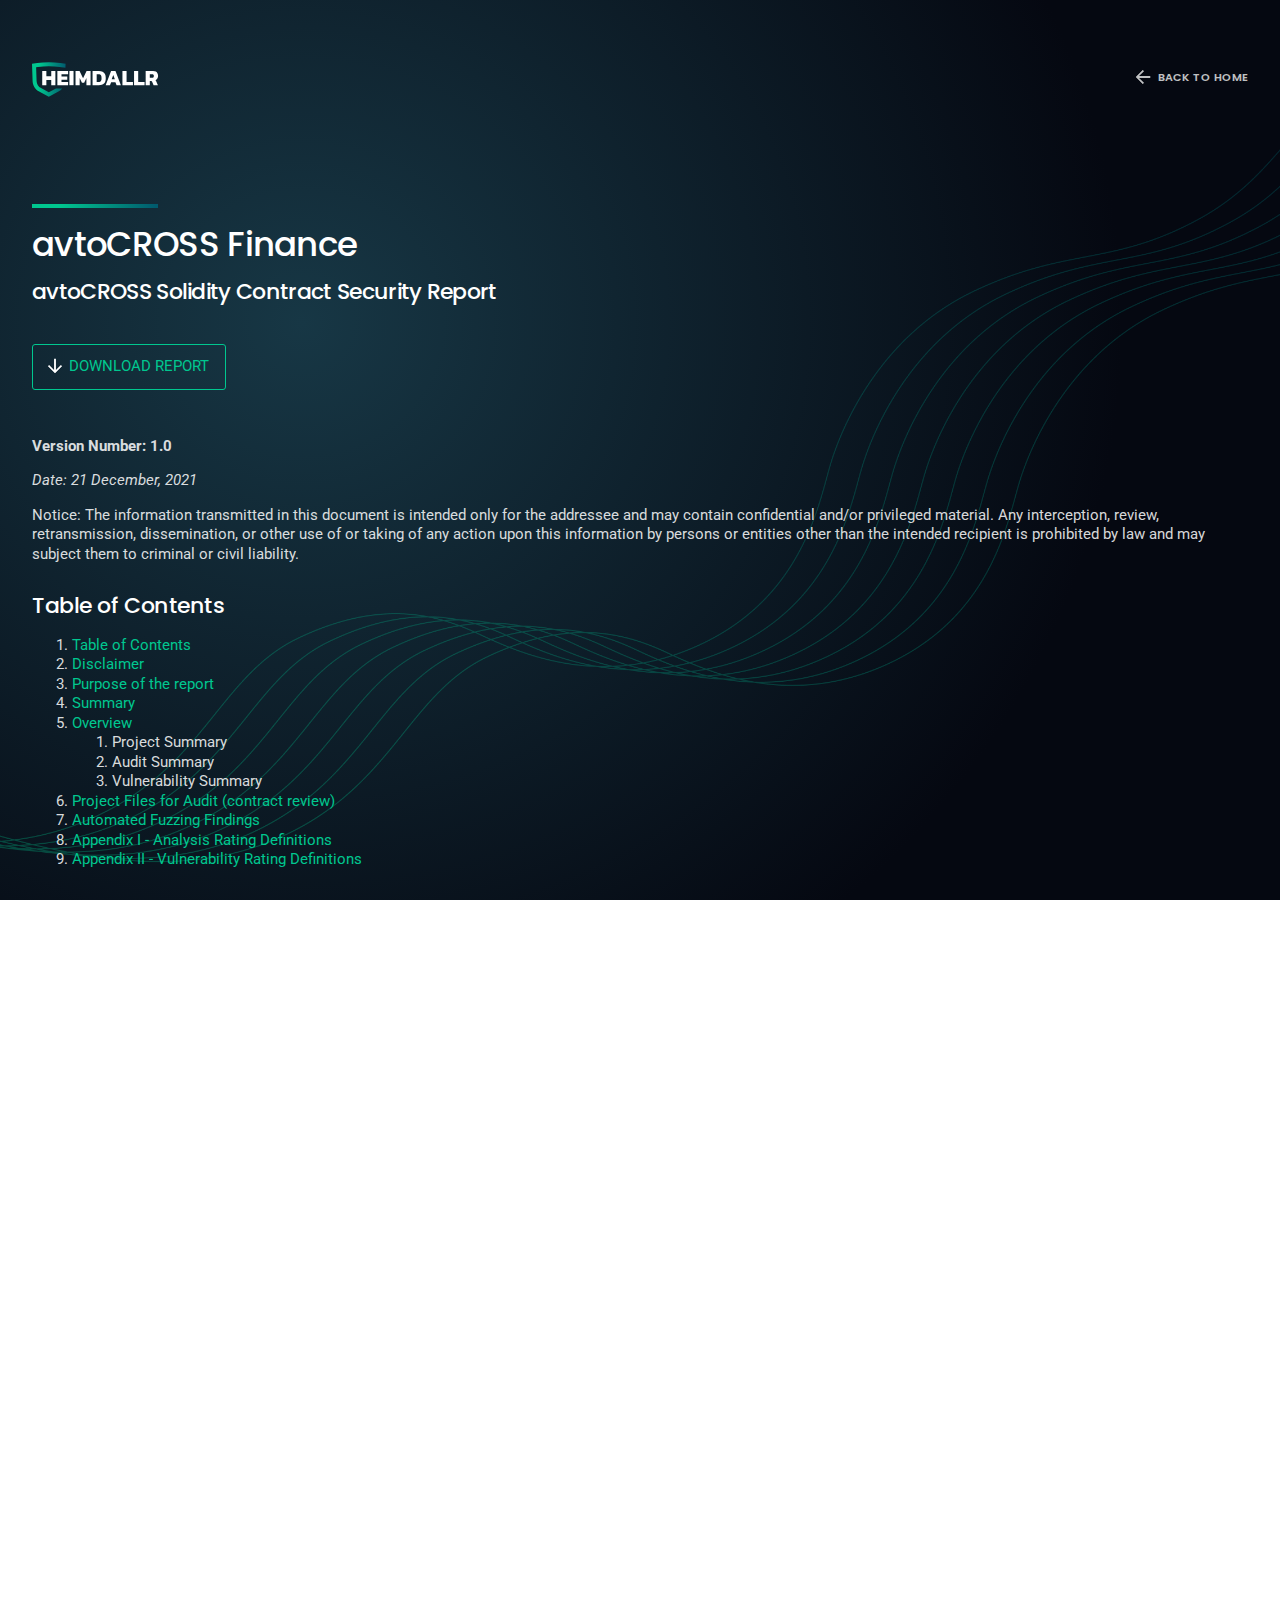
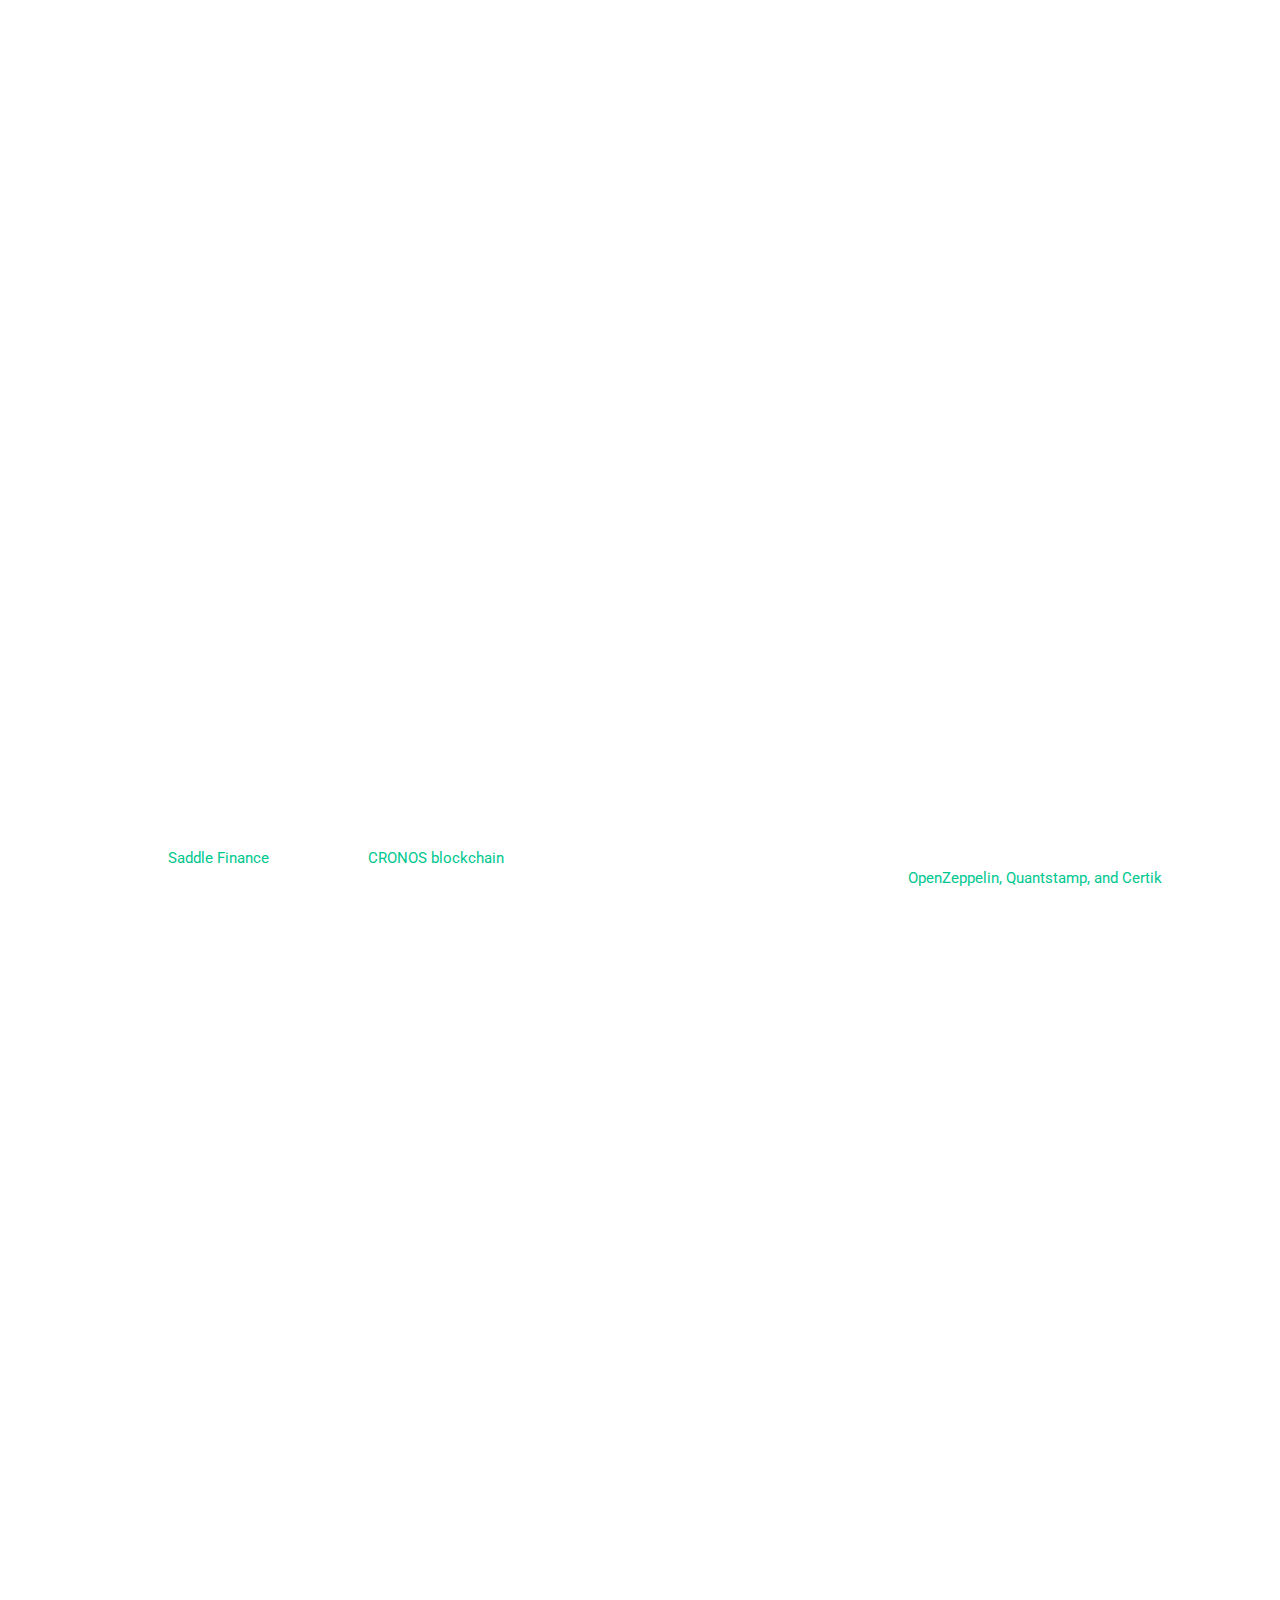
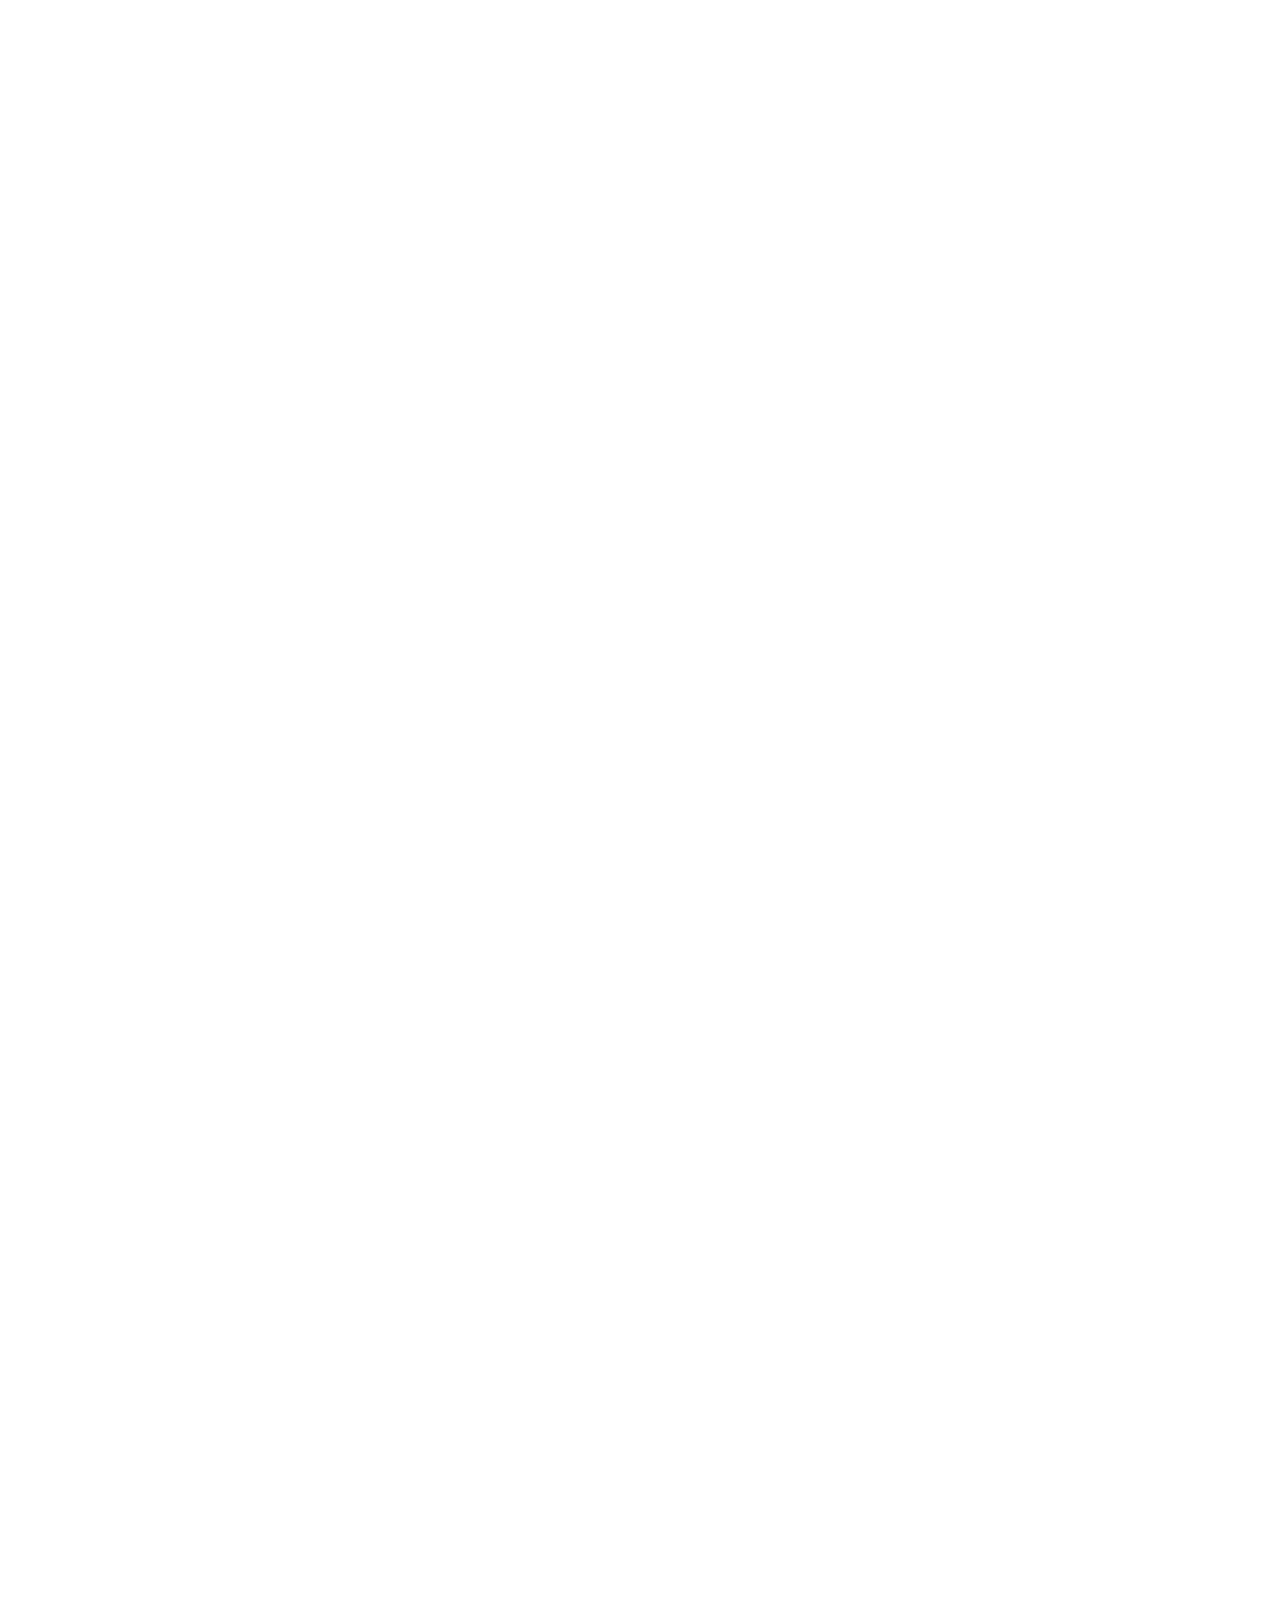
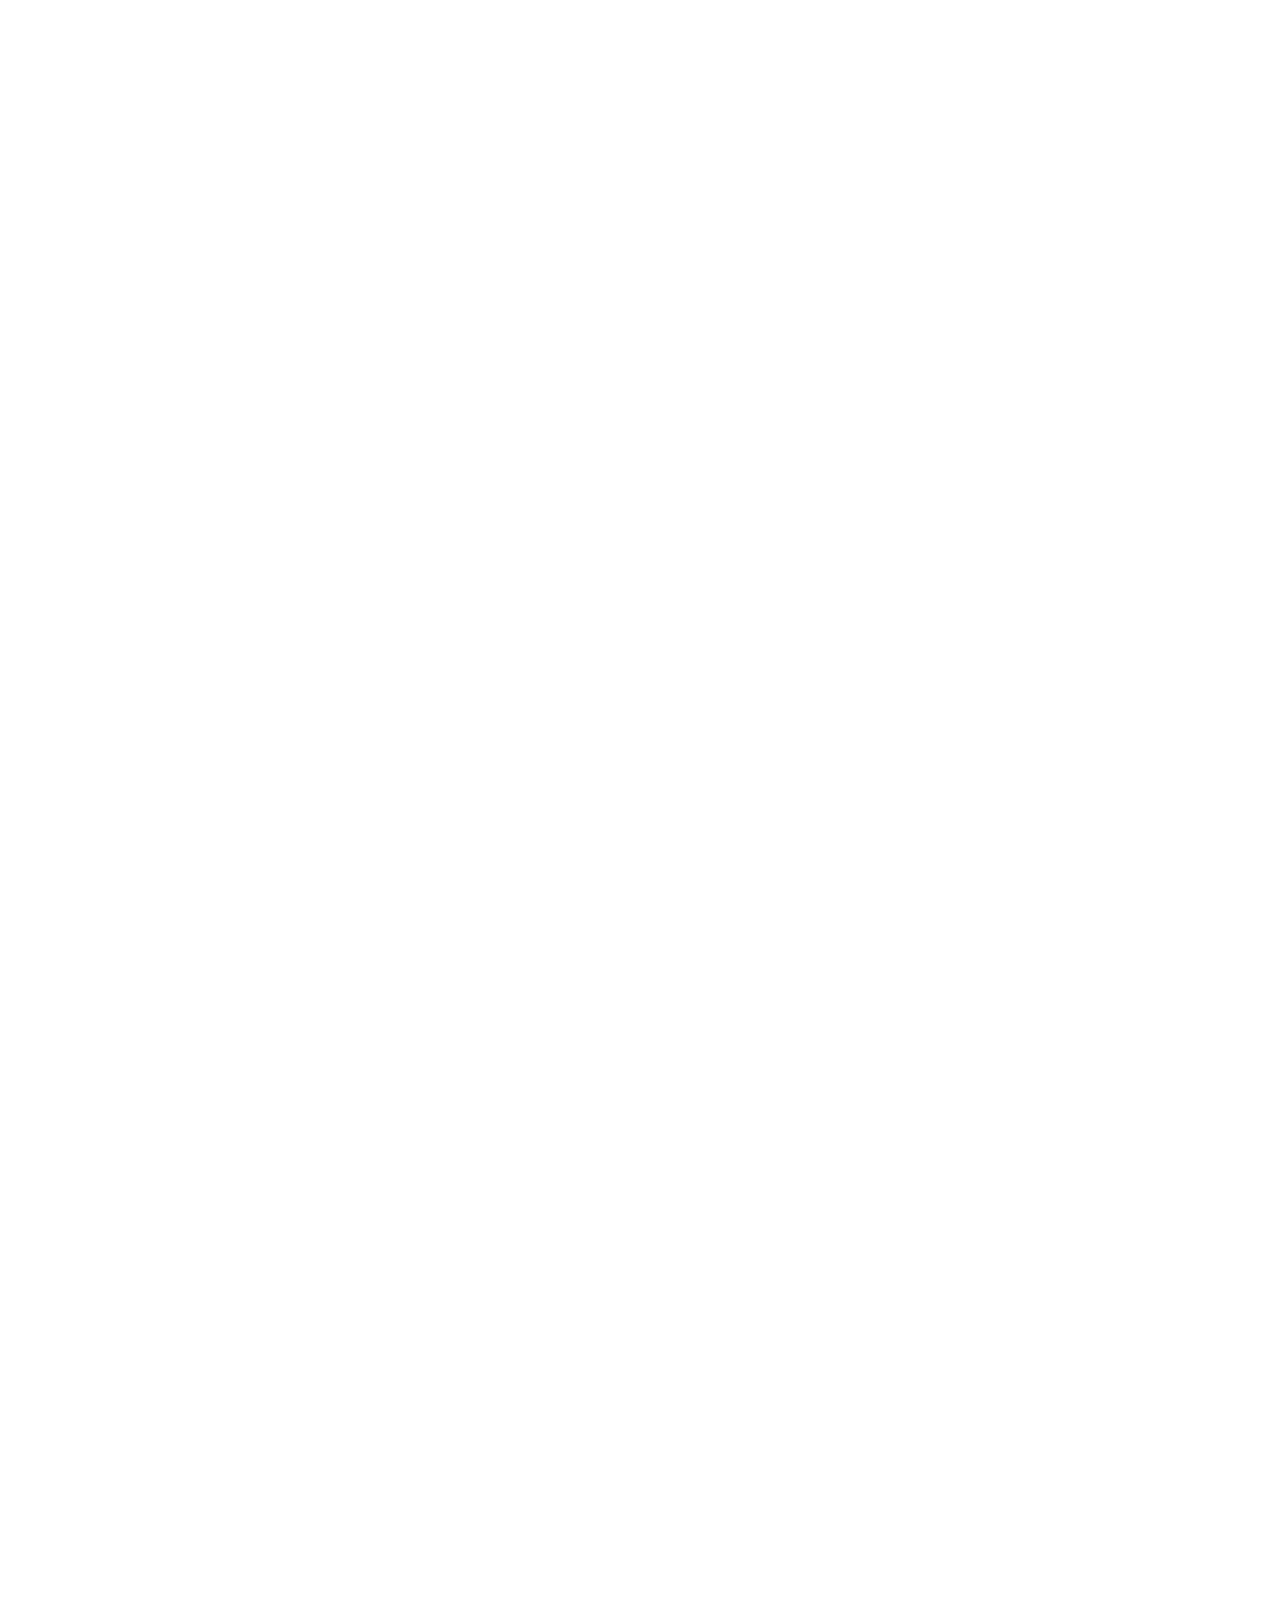
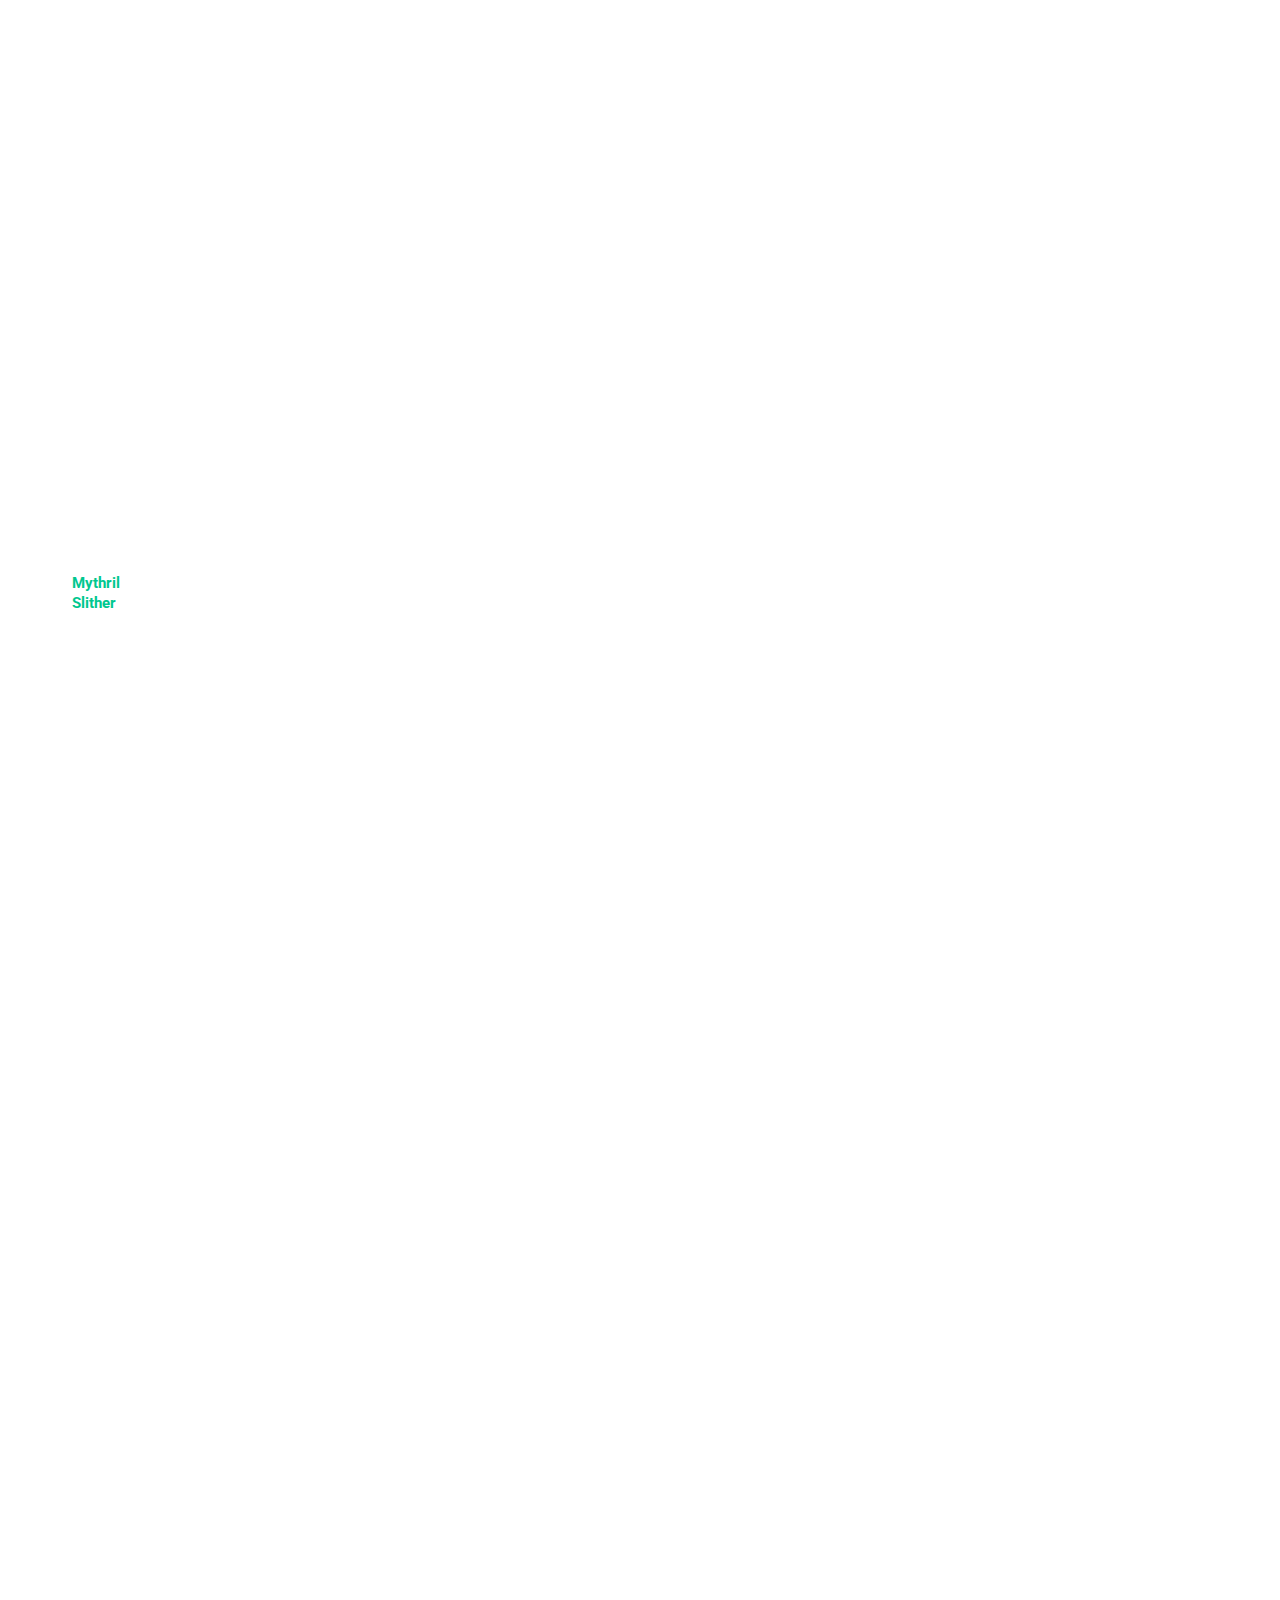
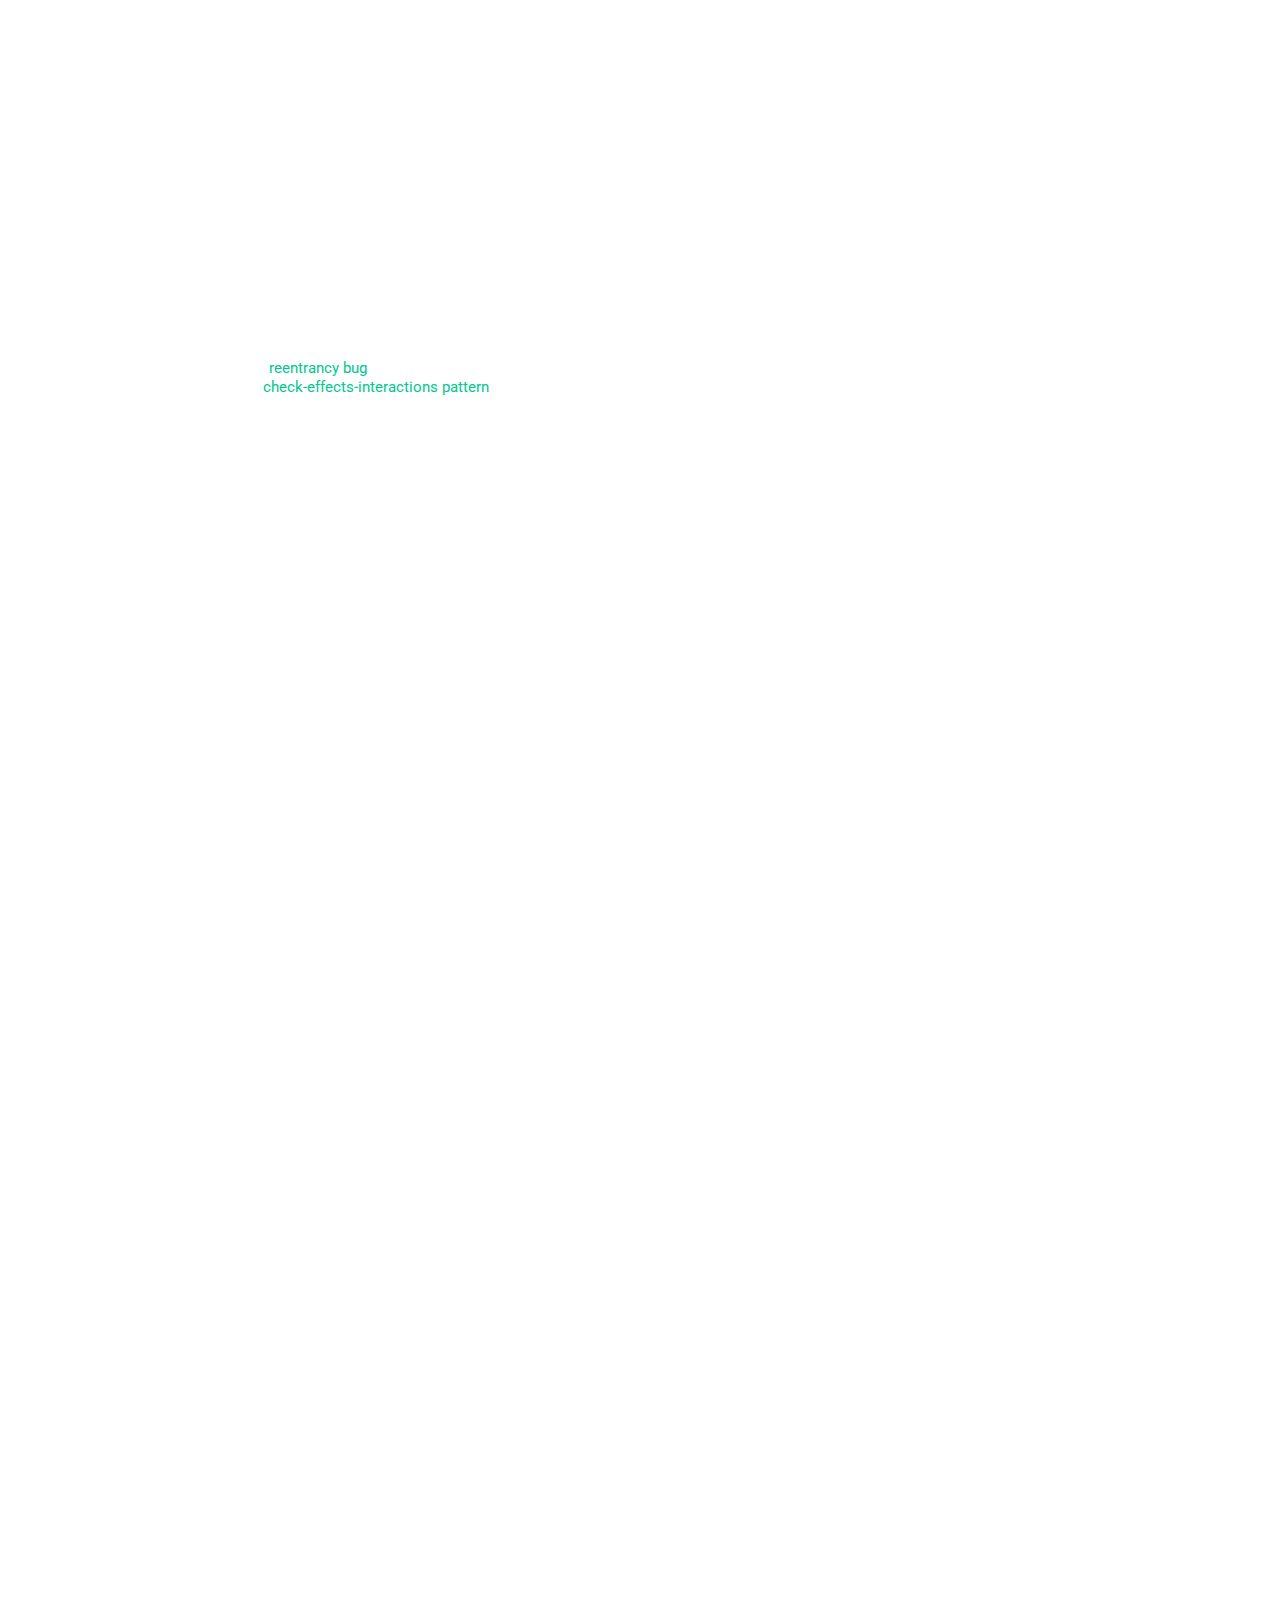
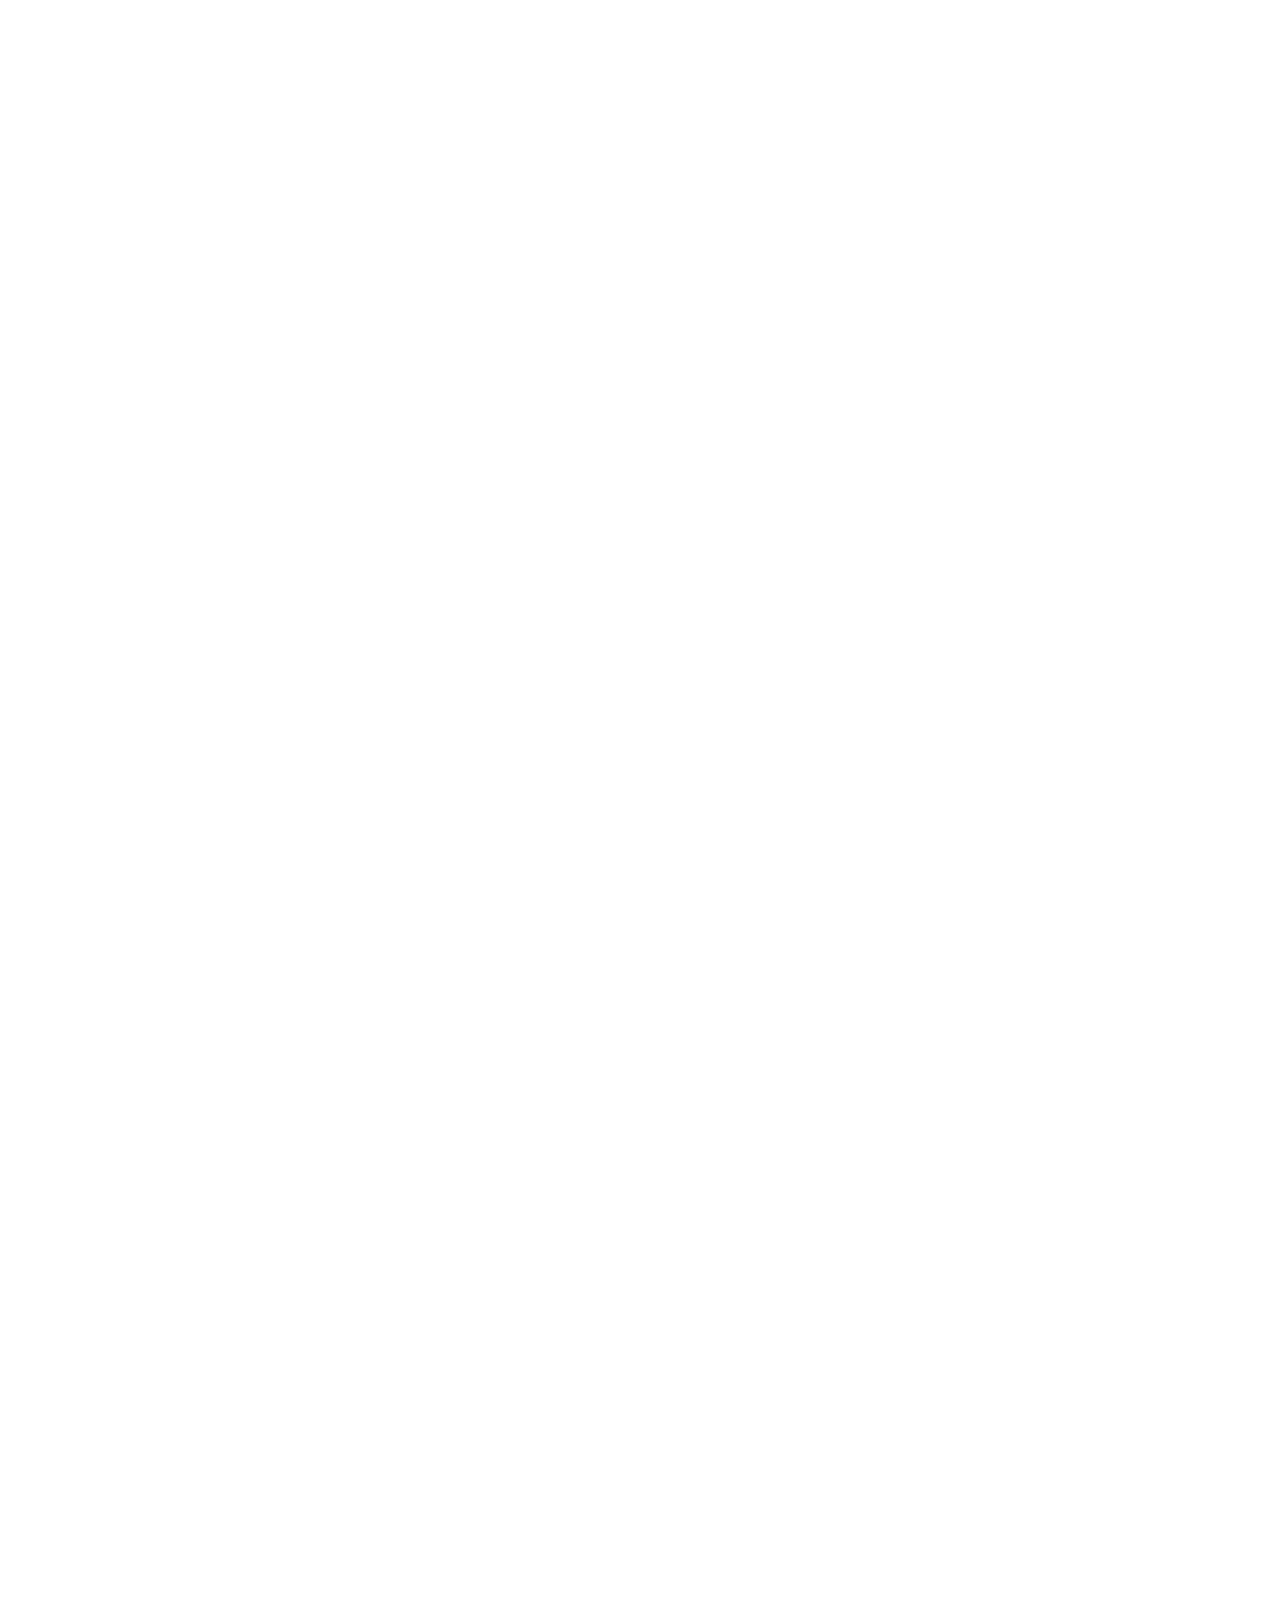
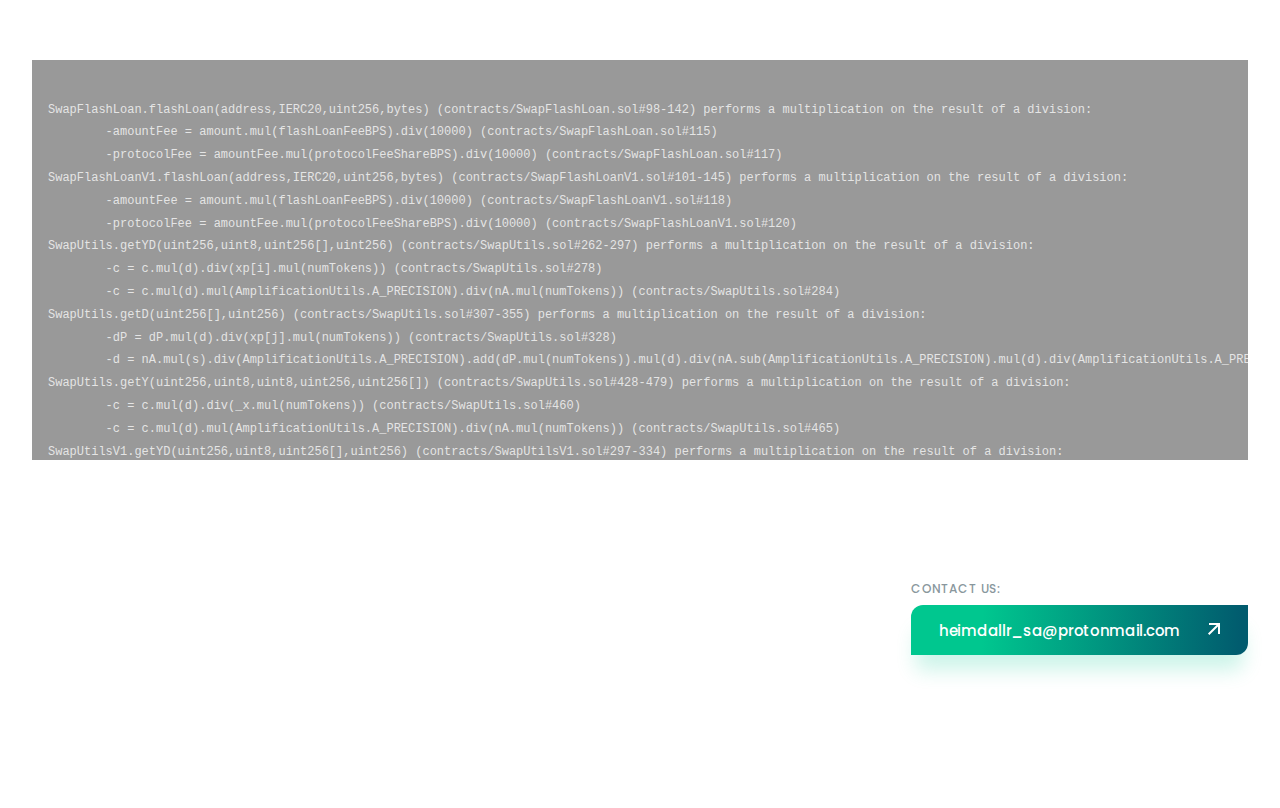
==== reports/avtocross-security-report.html @ 12eaf4cf "Add files via upload" ====
<!DOCTYPE html>
<html>
<head>
	<meta charset="utf-8">
	<meta name="viewport" content="width=device-width, initial-scale=1">
	<title>Heimdallr</title>
	<meta name="description" content="Smart Contracts security audit. Back-end security audit.">

	<link rel="shortcut icon" href="../style/favicons/favicon-64x64.png">
    <link rel="icon" href="../style/favicons/favicon.ico" type="image/x-icon">
    <meta name="theme-color" content="#ffffff">
    <meta name="msapplication-TileImage" content="style/favicons/ms-icon-144x144.png">
    <meta name="msapplication-TileColor" content="#ffffff">
    <link rel="manifest" href="../style/favicons/manifest.json">
    <link rel="icon" type="image/png" sizes="16x16" href="../style/favicons/favicon-16x16.png">
    <link rel="icon" type="image/png" sizes="32x32" href="../style/favicons/favicon-32x32.png">
    <link rel="icon" type="image/png" sizes="96x96" href="../style/favicons/favicon-96x96.png">
    <link rel="icon" type="image/png" sizes="192x192"  href="../style/favicons/android-icon-192x192.png">
    <link rel="apple-touch-icon" sizes="57x57" href="../style/favicons/apple-icon-57x57.png">
    <link rel="apple-touch-icon" sizes="60x60" href="../style/favicons/apple-icon-60x60.png">
    <link rel="apple-touch-icon" sizes="72x72" href="../style/favicons/apple-icon-72x72.png">
    <link rel="apple-touch-icon" sizes="76x76" href="../style/favicons/apple-icon-76x76.png">
    <link rel="apple-touch-icon" sizes="114x114" href="../style/favicons/apple-icon-114x114.png">
    <link rel="apple-touch-icon" sizes="120x120" href="../style/favicons/apple-icon-120x120.png">
    <link rel="apple-touch-icon" sizes="144x144" href="../style/favicons/apple-icon-144x144.png">
    <link rel="apple-touch-icon" sizes="152x152" href="../style/favicons/apple-icon-152x152.png">
    <link rel="apple-touch-icon" sizes="180x180" href="../style/favicons/apple-icon-180x180.png">

	<link rel="preconnect" href="https://fonts.googleapis.com">
	<link rel="preconnect" href="https://fonts.gstatic.com" crossorigin>
	<link href="../style/css/main.css" rel="stylesheet">
</head>
<body>

<div class="container">
	<div class="logo-w">
		<a href="/">
			<img src="../style/img/logo.svg">
		</a>
		<a class="back-btn" href="index.html">
			<span>
				<img src="../style/img/arrow.svg">
			</span>
			<span>Back to Home</span>
		</a>
	</div>
	<div class="divider"></div>
	<div class="article-w">
		<h1>
			avtoCROSS Finance<br>
			<small>avtoCROSS Solidity Contract Security Report</small>
		</h1>

		<p>
			<a class="download-link" href="downloads/avtoCROSS-Security-Report.pdf" title="PDF" target="_blank" download>
				<span>
					<img src="../style/img/arrow.svg">
				</span>
				<span>Download report</span>
			</a>
		</p>

		<p><b>Version Number: 1.0</b></p>
		<p><time>Date: 21 December, 2021</time></p>

		<p>Notice: The information transmitted in this document is intended only for the addressee and may contain confidential and/or privileged material. Any interception, review, retransmission, dissemination, or other use of or taking of any action upon this information by persons or entities other than the intended recipient is prohibited by law and may subject them to criminal or civil liability.</p>

		<h3 id="TableOfContents">Table of Contents</h3>
		<ol>
			<li>
				<a href="#TableOfContents">Table of Contents</a>
			</li>
			<li>
				<a href="#Disclaimer">Disclaimer</a>
			</li>
			<li>
				<a href="#PurposeOfTheReport">Purpose of the report</a>
			</li>
			<li>
				<a href="#Summary">Summary</a>
			</li>
			<li>
				<a href="#Overview">Overview</a>
				<ol>
					<li>Project Summary</li>
					<li>Audit Summary</li>
					<li>Vulnerability Summary</li>
				</ol>
			</li>
			<li>
				<a href="#ProjectFilesForAudit">Project Files for Audit (contract review)</a>
			</li>
			<li>
				<a href="#AutomatedFuzzingFindings">Automated Fuzzing Findings</a>
			</li>
			<li>
				<a href="#AppendixI">Appendix I - Analysis Rating Definitions</a>
			</li>
			<li>
				<a href="#AppendixII">Appendix II - Vulnerability Rating Definitions</a>
			</li>
		</ol>

		<h3 id="Disclaimer">Disclaimer</h3>
		<p>Heimdallr reports are not, nor should be considered, an "endorsement" or "disapproval" of any particular project or team. These reports are not, nor should be considered, an indication of the economics or value of any "product" or "asset" created by any team or project that contracts Heimdallr to perform a security review. The audit makes no statements or warranties about utility of the code, safety of the code, suitability of the business model, regulatory regime for the business model, or any other statements about fitness of the contracts to purpose, or their bug free status. The audit documentation is for discussion purposes only. The content of this audit report is provided “as is”, without representations and warranties of any kind, and Heimdallr disclaims any liability for damage arising out of, or in connection with, this audit report. Copyright of this report remains with Heimdallr.</p>

		<h3 id="PurposeOfTheReport">Purpose of the report</h3>
		<p>The Audits and the analysis described therein are created solely for Clients and published with their consent. The scope of our review is limited to a smart contract audit of provided Solidity contracts and only the Solidity code provided is to be considered as “in-scope” for this report. The Solidity language itself is ever evolving and under continuous development and is subject to unknown risks and flaws. The review does not extend to the compiler layer, or any other areas beyond the Solidity programming language that could present security risks. Cryptographic tokens and smart contracts are emergent technologies and carry with them high levels of technical risk and uncertainty. The Audits are not an endorsement or indictment of any particular project or team, and the Audits do not guarantee the security of any particular project. This Report does not consider, and should not be interpreted as considering or having any bearing on, the potential economics of a token, token sale or any other product, service or other asset.</p>

		<h3 id="Summary">Summary</h3>
		<p>This report has been prepared for the avtoCROSS team, referred to as AVTO, to discover issues and security vulnerabilities within the source code of their Smart Contracts. This also includes any dependencies that were not part of any officially recognized libraries. A comprehensive analysis of the provided smart contracts have been provided, our processes included Dynamic or Behavioral analysis of the runtime execution of the code, Static Analysis using disassemblers and open source fuzzing tools, followed by a Manual Review techniques with our smart contract security subject matter experts.</p>
		<p>
			<b>The auditing process focused on the following considerations:</b>
			<ul>
				<li>Smart contract analysis against common and uncommon attack vectors</li>
				<li>Employment of fuzzers to inject uncertainty into the variables and methods to cause intentional fault states that would lead to information leakage or ability to gain arbitrary write conditions that could represent denial of service attacks or ability to create unauthorized actions within smart contracts</li>
				<li>Validation of smart contract logic against the tokenomics of the project to look for logic flaws that would invalidate the logic specifications of the project</li>
				<li>Assessing the code base to ensure best practices and compliance with industry norms</li>
				<li>Validating employment of open source libraries follows guidance and implementation standards with industry standards</li>
				<li>A thorough manual line by line detailed analysis of the code base</li>
				<li>Other components covered included a front end web application audit</li>
			</ul>
		</p>
		<p>
			The security assessment resulted in a total of 24 findings that ranged in severity from high to informational. Note, a bug section has also been provided as part of a security review, the results from this have been provided as well. These separate bug findings do not necessarily represent security vulnerabilities but issues related to front/backend and user interface bugs. This audit was a cooperative audit, as part of our interactions with the development team, all findings were fixed and mitigated by the development team. Other recommendations included for the team from a security perspective included:
			<ul>
				<li>Minor improvements to structure of source code to make the code base better documented, the development team implemented a level of obfuscation to components of the code base to save in byte size and for security purposes. This however makes it difficult for review and analysis. Recommend implementing some minor improvements here to ensure the ability to follow the logic of the contracts is sound for review.</li>
			</ul>
		</p>
		<p>Front end findings largely represent security hygiene measures and should be implemented soon as part of best practices for web application security measures.</p>

		<h3 id="Overview">Overview</h3>
		<h4>Project Summary</h4>
		<p>
			<table>
				<tr>
					<td>
						<b>Project Name:</b>
					</td>
					<td>avtoCROSS</td>
				</tr>
				<tr>
					<td>
						<b>Project URL:</b>
					</td>
					<td>https://avtocross.finance</td>
				</tr>
				<tr>
					<td>
						<b>Platform:</b>
					</td>
					<td>Cronos</td>
				</tr>
				<tr>
					<td>
						<b>Language:</b>
					</td>
					<td>Solidity</td>
				</tr>
				<tr>
					<td>
						<b>Codebase:</b>
					</td>
					<td>avtoCROSS/smart-contracts</td>
				</tr>
			</table>
		</p>

		<h4>Audit Summary</h4>
		<p>
			<table>
				<tr>
					<td>
						<b>Start Date:</b>
					</td>
					<td>11 December, 2021</td>
				</tr>
				<tr>
					<td>
						<b>Delivery Date:</b>
					</td>
					<td>23 December, 2021</td>
				</tr>
			</table>
		</p>

		<h4>Vulnerability & Bug Findings Summary</h4>
		<p>
			<table>
				<thead>
					<tr>
						<td>Assessment Component</td>
						<td>High</td>
						<td>Med</td>
						<td>Low</td>
						<td>Info</td>
						<td>Rating</td>
					</tr>
				</thead>
				<tbody>
					<tr>
						<td>Front/Backend / UI Findings</td>
						<td>3</td>
						<td>7</td>
						<td>3</td>
						<td>2</td>
						<td>Average</td>
					</tr>
					<tr>
						<td>Smart Contract Findings</td>
						<td>0</td>
						<td>1</td>
						<td>0</td>
						<td>8</td>
						<td>Average</td>
					</tr>
				</tbody>
			</table>
		</p>

		<h3 id="ProjectFilesForAudit">Project Files and System Components for Audit</h3>
		<p>The project makes use of six primary contracts, detailed below. Each of these contracts are used in other public projects which have been audited. Despite these other audits, this audit reinforces prior findings and provides an updated security analysis review against these contracts under the lens of new attack vectors and methods. Overall this project represents a fork of <a href="https://saddle.finance/" target="_blank">Saddle Finance</a> applied to the <a href="https://cronos.crypto.org/" target="_blank">CRONOS blockchain</a>. Saddle Finance was selected due to its robust smart contracts, audited source code, and good documentation. Forking from this project we were able to inherit from existing smart contract security audits already conducted by <a href="https://github.com/saddle-finance/saddle-audits" target="_blank">OpenZeppelin, Quantstamp, and Certik</a>.</p>

		<ol>
			<li>
				<b>LPToken.sol</b>
				<ul>
					<li>ERC20 token contract with added capability to be minted by the owner. Used to represent user's shares when providing liquidity to swap contracts.</li>
				</ul>
			</li>
			<li>
				<b>AmplificationUtils.sol</b>
				<ul>
					<li>A library to calculate and ramp the A parameter of a given `SwapUtils.Swap` struct.</li>
				</ul>
			</li>
			<li>
				<b>SwapUtils.sol</b>
				<ul>
					<li>A library to be used within Swap.sol. Contains functions responsible for custody and AMM functionalities.</li>
				</ul>
			</li>
			<li>
				<b>SwapDeployer.sol</b>
				<ul>
					<li>Utility contract to deploy contracts from one account and transfer ownership once completed.</li>
				</ul>
			</li>
			<li>
				<b>Swap.sol</b>
				<ul>
					<li>Contract is responsible for custody of closely pegged assets (eg. group of stablecoins)and automatic market making system. Users become an LP (Liquidity Provider) by depositing their tokens in desired ratios for an exchange of the pool token that represents their share of the pool. Users can burn pool tokens and withdraw their share of token(s).</li>
				</ul>
			</li>
			<li>
				<b>SwapFlashLoan.sol</b>
				<ul>
					<li>Derived contract from Swap.sol to extend it with FlashLoan functionality. It allows users to borrow the specified token from this pool for this transaction only. This function will call `IFlashLoanReceiver(receiver).executeOperation` and the `receiver` must return the full amount of the token and the associated fee by the end of the callback transaction. If the conditions are not met, this call is reverted.</li>
				</ul>
			</li>
		</ol>

		<p>In addition to these contracts, the user interface, front-end and back-end components of the system were reviewed. The results for the above in scope audit are detailed below.</p>

		<h3 id="AutomatedFuzzingFindings">Front End / UI / Backend Software Findings</h3>
		<p>Given this audit is for public release, some of the details regarding mitigations are omitted from the official public release version of this report to support keeping details of smart contracts private in accordance with the license guidance provided by the avtoCROSS team.</p>
		<p>These findings provide the reader with an understanding of the findings.</p>
		<p>All findings listed have been resolved at the time of this writing, unless otherwise noted.</p>

		<p>
			<span><b>Finding 1:</b> The amounts of assets rates are displayed as "0" on the confirm modal window on the add liquidity page.</span>
			<table>
				<tr>
					<td><b>Root Cause</b></td>
					<td>Configuration Management</td>
				</tr>
				<tr>
					<td><b>CVSS</b></td>
					<td>1.0</td>
				</tr>
				<tr>
					<td><b>Severity</b></td>
					<td>Medium</td>
				</tr>
				<tr>
					<td><b>Mitigation</b></td>
					<td>Moderate</td>
				</tr>
			</table>
		</p>
		<p>
			<b>Description:</b> The amounts of assets rates are displayed as "0" on the confirm modal window on the add liquidity page.<br>
			<b>Expected result:</b> The amounts of assets rates are shown prices of tokens on the confirm modal window on the add liquidity page.<br>
			<b>Risk:</b> High.
			<b>Assets Affected:</b> Frontend.
			<b>Remediation:</b> Fixed.
		</p>
		<hr>
		<p>
			<span><b>Finding 2:</b> The notifications of pending transactions are shown on the site after the transaction has come.</span>
			<table>
				<tr>
					<td><b>Root Cause</b></td>
					<td>Configuration Management</td>
				</tr>
				<tr>
					<td><b>CVSS</b></td>
					<td>1.0</td>
				</tr>
				<tr>
					<td><b>Severity</b></td>
					<td>Medium</td>
				</tr>
				<tr>
					<td><b>Mitigation</b></td>
					<td>Moderate</td>
				</tr>
			</table>
		</p>
		<p>
			<b>Description:</b> The notifications of pending transactions are shown on the site after the transaction has come.<br>
			<b>Expected result:</b> The transaction notifications are not shown after the transaction has come.<br>
			<b>Risk:</b> High.
			<b>Assets Affected:</b> Frontend.
			<b>Remediation:</b> Fixed.
		</p>
		<hr>
		<p>
			<span><b>Finding 3:</b> The balance of the user deposit is displayed as "0.0" on the "Pools" page if the user has an amount less than 1$.</span>
			<table>
				<tr>
					<td><b>Root Cause</b></td>
					<td>Configuration Management</td>
				</tr>
				<tr>
					<td><b>CVSS</b></td>
					<td>1.0</td>
				</tr>
				<tr>
					<td><b>Severity</b></td>
					<td>High</td>
				</tr>
				<tr>
					<td><b>Mitigation</b></td>
					<td>Moderate</td>
				</tr>
			</table>
		</p>
		<p>
			<b>Description:</b> The balance of the user deposit is displayed as "0.0" on the "Pools" page if the user has an amount less than 1$.<br>
			<b>Expected result:</b> The balance of user deposit on the “Pool” page corresponds to the amount of deposit.<br>
			<b>Risk:</b> High.
			<b>Assets Affected:</b> Frontend.
			<b>Remediation:</b> Fixed.
		</p>
		<hr>
		<p>
			<span><b>Finding 4:</b> The transactions of add liquidity with 2 or 3 approves are not confirmed correctly (The metamask wallet looks frozen).</span>
			<table>
				<tr>
					<td><b>Root Cause</b></td>
					<td>Configuration Management</td>
				</tr>
				<tr>
					<td><b>CVSS</b></td>
					<td>1.0</td>
				</tr>
				<tr>
					<td><b>Severity</b></td>
					<td>Medium</td>
				</tr>
				<tr>
					<td><b>Mitigation</b></td>
					<td>Moderate</td>
				</tr>
			</table>
		</p>
		<p>
			<b>Description:</b> The transactions of add liquidity with 2 or 3 approvers are not confirmed correctly (The metamask wallet looks frozen).<br>
			<b>Expected result:</b> The transactions of add liquidity with 2 or 3 approvers are confirmed correctly.<br>
			<b>Risk:</b> High.
			<b>Assets Affected:</b> Frontend.
			<b>Remediation:</b> Not fixed.
		</p>
		<hr>
		<p>
			<span><b>Finding 5:</b> The user can enter an amount with more than 18 decimals on the "Swap" page.</span>
			<table>
				<tr>
					<td><b>Root Cause</b></td>
					<td>Configuration Management</td>
				</tr>
				<tr>
					<td><b>CVSS</b></td>
					<td>1.0</td>
				</tr>
				<tr>
					<td><b>Severity</b></td>
					<td>Low</td>
				</tr>
				<tr>
					<td><b>Mitigation</b></td>
					<td>Low</td>
				</tr>
			</table>
		</p>
		<p>
			<b>Description:</b> The user can enter an amount with more than 18 decimals on the "Swap" page.<br>
			<b>Expected result:</b> The user can't enter an amount with more than 18 decimals on the "Swap" page.<br>
			<b>Risk:</b> Low.
			<b>Assets Affected:</b> Frontend.
			<b>Remediation:</b> Fixed.
		</p>
		<hr>
		<p>
			<span><b>Finding 6:</b> The tab names of the pop-up window of wallet connection are not visible if the tab is active.</span>
			<table>
				<tr>
					<td><b>Root Cause</b></td>
					<td>Configuration Management</td>
				</tr>
				<tr>
					<td><b>CVSS</b></td>
					<td>1.0</td>
				</tr>
				<tr>
					<td><b>Severity</b></td>
					<td>Informational</td>
				</tr>
				<tr>
					<td><b>Mitigation</b></td>
					<td>Minimal</td>
				</tr>
			</table>
		</p>
		<p>
			<b>Description:</b> The tab names of the pop-up window of wallet connection are not visible if the tab is active.<br>
			<b>Expected result:</b> The tab names of the pop-up window of wallet connection are displayed if the tab is active.<br>
			<b>Risk:</b> Low.
			<b>Assets Affected:</b> Frontend.
			<b>Remediation:</b> Fixed.
		</p>
		<hr>
		<p>
			<span><b>Finding 7:</b> The https://ethereum.org/en/wallets/ site is opened after clicking the "Get a wallet!" link on the pop-up window of wallet connection.</span>
			<table>
				<tr>
					<td><b>Root Cause</b></td>
					<td>Configuration Management</td>
				</tr>
				<tr>
					<td><b>CVSS</b></td>
					<td>1.0</td>
				</tr>
				<tr>
					<td><b>Severity</b></td>
					<td>Low</td>
				</tr>
				<tr>
					<td><b>Mitigation</b></td>
					<td>Low</td>
				</tr>
			</table>
		</p>
		<p>
			<b>Description:</b> The https://ethereum.org/en/wallets/ site is opened after clicking the "Get a wallet!" link on the pop-up window of wallet connection.<br>
			<b>Expected result:</b> The https://cronos.crypto.org/wallets site is opened after clicking the "Get a wallet!" link on the pop-up window of wallet connection.<br>
			<b>Risk:</b> Medium.
			<b>Assets Affected:</b> Frontend.
			<b>Remediation:</b> Fixed.
		</p>
		<hr>
		<p>
			<span><b>Finding 8:</b> The balance of assets chosen in the "To" dropdown list is clickable on the "Swap" page.</span>
			<table>
				<tr>
					<td><b>Root Cause</b></td>
					<td>Configuration Management</td>
				</tr>
				<tr>
					<td><b>CVSS</b></td>
					<td>1.0</td>
				</tr>
				<tr>
					<td><b>Severity</b></td>
					<td>Informational</td>
				</tr>
				<tr>
					<td><b>Mitigation</b></td>
					<td>Minimal</td>
				</tr>
			</table>
		</p>
		<p>
			<b>Description:</b> The balance of assets chosen in the "To" dropdown list is clickable on the "Swap" page.<br>
			<b>Expected result:</b> The balance of assets chosen in the "To" dropdown list is not clickable on the "Swap" page.<br>
			<b>Risk:</b> Low.
			<b>Assets Affected:</b> Frontend.
			<b>Remediation:</b> Fixed.
		</p>
		<hr>
		<p>
			<span><b>Finding 9:</b> Delete autofocus on the "Swap" screen on the mobile devices after opening the asset dropdown lists.</span>
			<table>
				<tr>
					<td><b>Root Cause</b></td>
					<td>Configuration Management</td>
				</tr>
				<tr>
					<td><b>CVSS</b></td>
					<td>1.0</td>
				</tr>
				<tr>
					<td><b>Severity</b></td>
					<td>Medium</td>
				</tr>
				<tr>
					<td><b>Mitigation</b></td>
					<td>Moderate</td>
				</tr>
			</table>
		</p>
		<p>
			<b>Description:</b> Delete autofocus on the "Swap" screen on the mobile devices after opening the asset dropdown lists.<br>
			<b>Expected result:</b> There is no autofocus on the "Swap" screen on the mobile devices after opening the asset dropdown lists.<br>
			<b>Risk:</b> High.
			<b>Assets Affected:</b> Frontend.
			<b>Remediation:</b> Fixed.
		</p>
		<hr>
		<p>
			<span><b>Finding 10:</b> The text in the Coinbase connect modal window is shifted right.</span>
			<table>
				<tr>
					<td><b>Root Cause</b></td>
					<td>Configuration Management</td>
				</tr>
				<tr>
					<td><b>CVSS</b></td>
					<td>1.0</td>
				</tr>
				<tr>
					<td><b>Severity</b></td>
					<td>Low</td>
				</tr>
				<tr>
					<td><b>Mitigation</b></td>
					<td>Minimal</td>
				</tr>
			</table>
		</p>
		<p>
			<b>Description:</b> The text in the Coinbase connect modal window is shifted right.<br>
			<b>Expected result:</b> The text in the Coinbase connect modal window is fit the modal window.<br>
			<b>Risk:</b> Low.
			<b>Assets Affected:</b> Frontend.
			<b>Remediation:</b> Fixed.
		</p>
		<hr>
		<p>
			<span><b>Finding 11:</b> Click on The "Metamask" button is not opened Metamask wallet on mobile devices.</span>
			<table>
				<tr>
					<td><b>Root Cause</b></td>
					<td>Configuration Management</td>
				</tr>
				<tr>
					<td><b>CVSS</b></td>
					<td>1.0</td>
				</tr>
				<tr>
					<td><b>Severity</b></td>
					<td>Medium</td>
				</tr>
				<tr>
					<td><b>Mitigation</b></td>
					<td>Low</td>
				</tr>
			</table>
		</p>
		<p>
			<b>Description:</b> Click on the "Metamask" button is not opened Metamask wallet on mobile devices.<br>
			<b>Expected result:</b> The "Metamask" button is not shown on mobile devices.<br>
			<b>Risk:</b> Medium.
			<b>Assets Affected:</b> Frontend.
			<b>Remediation:</b> Fixed.
		</p>
		<hr>
		<p>
			<span><b>Finding 12:</b> The wallet is not changed after clicking the "WalletConnect" button if the user chooses another mobile wallet by WalletConnect.</span>
			<table>
				<tr>
					<td><b>Root Cause</b></td>
					<td>Configuration Management</td>
				</tr>
				<tr>
					<td><b>CVSS</b></td>
					<td>1.0</td>
				</tr>
				<tr>
					<td><b>Severity</b></td>
					<td>High</td>
				</tr>
				<tr>
					<td><b>Mitigation</b></td>
					<td>Moderate</td>
				</tr>
			</table>
		</p>
		<p>
			<b>Description:</b> The wallet is not changed after clicking the "WalletConnect" button if the user chooses another mobile wallet by WalletConnect.<br>
			<b>Expected result:</b> User can connect another wallet by WalletConnect.<br>
			<b>Risk:</b> High.
			<b>Assets Affected:</b> Frontend.
			<b>Remediation:</b> Not fixed.
		</p>
		<hr>
		<p>
			<span><b>Finding 13:</b> The message about changing the network to Cronos is not displayed on the user wallet if the network in the user wallet does not correspond to the "Cronos" network.</span>
			<table>
				<tr>
					<td><b>Root Cause</b></td>
					<td>Configuration Management</td>
				</tr>
				<tr>
					<td><b>CVSS</b></td>
					<td>1.0</td>
				</tr>
				<tr>
					<td><b>Severity</b></td>
					<td>High</td>
				</tr>
				<tr>
					<td><b>Mitigation</b></td>
					<td>Moderate</td>
				</tr>
			</table>
		</p>
		<p>
			<b>Description:</b> The message about changing network to Cronos is not displayed on the user wallet if the network in the user wallet does not correspond to "Cronos" network.<br>
			<b>Expected result:</b> The message about changing the network to Cronos is shown on the user wallet if the network in the user wallet does not correspond to the "Cronos" network.<br>
			<b>Risk:</b> High.
			<b>Assets Affected:</b> Wallet connect.
			<b>Remediation:</b> Fixed.
		</p>
		<hr>
		<p>
			<span><b>Finding 14:</b> The user can't disconnect the wallet after connecting with WalletConnect.</span>
			<table>
				<tr>
					<td><b>Root Cause</b></td>
					<td>Configuration Management</td>
				</tr>
				<tr>
					<td><b>CVSS</b></td>
					<td>1.0</td>
				</tr>
				<tr>
					<td><b>Severity</b></td>
					<td>Medium</td>
				</tr>
				<tr>
					<td><b>Mitigation</b></td>
					<td>Moderate</td>
				</tr>
			</table>
		</p>
		<p>
			<b>Description:</b> The user can't disconnect the wallet after connecting with WalletConnect.<br>
			<b>Expected result:</b> The user can disconnect the wallet after connecting with WalletConnect.<br>
			<b>Risk:</b> High.
			<b>Assets Affected:</b> Wallet connect.
			<b>Remediation:</b> Fixed.
		</p>
		<hr>
		<p>
			<span><b>Finding 15:</b> The "Deposit" button is not blocked if the user deposited an amount more than in wallet on the add liquidity page.</span>
			<table>
				<tr>
					<td><b>Root Cause</b></td>
					<td>Configuration Management</td>
				</tr>
				<tr>
					<td><b>CVSS</b></td>
					<td>1.0</td>
				</tr>
				<tr>
					<td><b>Severity</b></td>
					<td>Medium</td>
				</tr>
				<tr>
					<td><b>Mitigation</b></td>
					<td>Moderate</td>
				</tr>
			</table>
		</p>
		<p>
			<b>Description:</b> The "Deposit" button is not blocked if the user deposited more than in the wallet on the add liquidity page.<br>
			<b>Expected result:</b> The "Deposit" button is blocked if user deposits amount more than in wallet on the add liquidity page.<br>
			<b>Risk:</b> High.
			<b>Assets Affected:</b> Frontend.
			<b>Remediation:</b> Not fixed.
		</p>

		<h3>Smart Contract Security Findings</h3>
		<p>For the audit, security tools were used for static and dynamic analysis of smart contracts for vulnerabilities, these included the following:</p>
		<ul>
			<li><b><a href="https://github.com/ConsenSys/mythril" target="_blank">Mythril</a></b> - The Swiss army knife for smart contract security.</li>
			<li><b><a href="https://github.com/trailofbits/slither" target="_blank">Slither</a></b> - Static analysis framework with detectors for many common Solidity issues. It has taint and value tracking capabilities and is written in Python.</li>
		</ul>

		<h4>Smart Contract Security Audit Breakdown</h4>
		<p>Possible issues we looked for included (but are not limited to):</p>
		<ul>
			<li>Transaction-ordering dependence</li>
			<li>Timestamp dependence</li>
			<li>Mishandled exceptions and call stack limits</li>
			<li>Unsafe external calls</li>
			<li>Integer overflow / underflow</li>
			<li>Number rounding errors</li>
			<li>Reentrancy and cross-function vulnerabilities</li>
			<li>Denial of service / logical oversights</li>
			<li>Access control</li>
			<li>Centralization of power</li>
			<li>Business logic contradicting the specification</li>
			<li>Code clones, functionality duplication</li>
			<li>Gas usage</li>
			<li>Arbitrary token minting</li>
		</ul>

		<h4>Methodology</h4>
		<p>The auditing process follows a routine series of steps:</p>
		<ol>
			<li>
				<b>Code Review</b>
				<ul>
					<li>Review of the specifications, sources, and instructions provided to make sure we understand the size, scope, and functionality of the smart contract.</li>
					<li>Manual review of code, which is the process of reading source code line-by-line in an attempt to identify potential vulnerabilities.</li>
					<li>Comparison against the specification, which is the process of checking whether the code does what the specifications, sources, and instructions provided describe.</li>
				</ul>
			</li>
			<li>
				<b>Automated Analysis and Testing</b>
				<ul>
					<li>Test coverage analysis, which is the process of determining whether the test cases are actually covering the code and how much code is exercised when we run those test cases.</li>
					<li>Symbolic execution, which is analyzing a program to determine what inputs cause each part of a program to execute.</li>
				</ul>
			</li>
			<li>
				<b>Best Practices Review</b>
				<ul>
					<li>A review of the smart contracts to improve efficiency, effectiveness, clarify, maintainability, security, and control based on the established industry and academic practices, recommendations, and research.</li>
				</ul>
			</li>
			<li>
				<b>Recommendations</b>
				<ul>
					<li>Specific, itemized, and actionable recommendations to help you take steps to secure your smart contracts.</li>
				</ul>
			</li>
		</ol>

		<h4>Toolset Environment Setup</h4>
		<p>The notes below outline the setup and steps performed in the process of this audit.</p>
		<p>Tool Setup:</p>
		<ul>
			<li>Slither v0.6.13</li>
		</ul>
		<p>Steps taken to run the tools:</p>
		<ol>
			<li>Installed the Slither tool: pip install slither-analyzer.</li>
			<li>Run Slither from the project directory: slither.</li>
		</ol>

		<h4>Contracts Reviewed</h4>
		<ul>
			<li>LPToken.sol</li>
			<li>AmplificationUtils.sol</li>
			<li>SwapUtils.sol</li>
			<li>SwapDeployer.sol</li>
			<li>Swap.sol</li>
			<li>SwapFlashLoan.sol</li>
			<li>MiniChefV2.sol</li>
		</ul>

		<h4>Smart Contract Audit Findings</h4>
		<ol>
			<li>
				<b><i>Reentrancy vulnerabilities in function</i></b><br>
				<code>migrate()</code><br>
				<b>Severity:</b> Medium<br>
				<b>Confidence:</b> Medium<br>
				<b>File(s) affected:</b> MiniChefV2.sol<br>
				<b>Description:</b> Detection of the <a href="https://github.com/trailofbits/not-so-smart-contracts/tree/master/reentrancy" target="_blank">reentrancy bug</a>. Do not report reentrancies that involve Ether (see reentrancy-eth).<br>
				<b>Recommendation:</b> Apply the <a href="http://solidity.readthedocs.io/en/v0.4.21/security-considerations.html#re-entrancy" target="_blank">check-effects-interactions pattern</a>.
			</li>
			<li>
				<b><i>Public function that could be declared external</i></b><br>
				<code>setController(address)</code><br>
				<b>Severity:</b> Informational<br>
				<b>Confidence:</b> High<br>
				<b>File(s) affected:</b> MiniChefV2.sol<br>
				<b>Description:</b> public functions that are never called by the contract should be declared external to save gas.<br>
				<b>Recommendation:</b> Use the external attribute for functions never called from the contract.
			</li>
			<li>
				<b><i>Public function that could be declared external</i></b><br>
				<code>add(uint256,IERC20,IRewarder)</code><br>
				<b>Severity:</b> Informational<br>
				<b>Confidence:</b> High<br>
				<b>File(s) affected:</b> MiniChefV2.sol<br>
				<b>Description:</b> public functions that are never called by the contract should be declared external to save gas.<br>
				<b>Recommendation:</b> Use the external attribute for functions never called from the contract.
			</li>
			<li>
				<b><i>Public function that could be declared external</i></b><br>
				<code>deposit(uint256,uint256,address)</code><br>
				<b>Severity:</b> Informational<br>
				<b>Confidence:</b> High<br>
				<b>File(s) affected:</b> MiniChefV2.sol<br>
				<b>Description:</b> public functions that are never called by the contract should be declared external to save gas.<br>
				<b>Recommendation:</b> Use the external attribute for functions never called from the contract.
			</li>
			<li>
				<b><i>Public function that could be declared external</i></b><br>
				<code>withdraw(uint256,uint256,address)</code><br>
				<b>Severity:</b> Informational<br>
				<b>Confidence:</b> High<br>
				<b>File(s) affected:</b> MiniChefV2.sol<br>
				<b>Description:</b> public functions that are never called by the contract should be declared external to save gas.<br>
				<b>Recommendation:</b> Use the external attribute for functions never called from the contract.
			</li>
			<li>
				<b><i>Public function that could be declared external</i></b><br>
				<code>harvest(uint256,address)</code><br>
				<b>Severity:</b> Informational<br>
				<b>Confidence:</b> High<br>
				<b>File(s) affected:</b> MiniChefV2.sol<br>
				<b>Description:</b> public functions that are never called by the contract should be declared external to save gas.<br>
				<b>Recommendation:</b> Use the external attribute for functions never called from the contract.
			</li>
			<li>
				<b><i>Public function that could be declared external</i></b><br>
				<code>withdrawAndHarvest(uint256,uint256,address)</code><br>
				<b>Severity:</b> Informational<br>
				<b>Confidence:</b> High<br>
				<b>File(s) affected:</b> MiniChefV2.sol<br>
				<b>Description:</b> public functions that are never called by the contract should be declared external to save gas.<br>
				<b>Recommendation:</b> Use the external attribute for functions never called from the contract.
			</li>
			<li>
				<b><i>Public function that could be declared external</i></b><br>
				<code>emergencyWithdraw(uint256,address)</code><br>
				<b>Severity:</b> Informational<br>
				<b>Confidence:</b> High<br>
				<b>File(s) affected:</b> MiniChefV2.sol<br>
				<b>Description:</b> public functions that are never called by the contract should be declared external to save gas.<br>
				<b>Recommendation:</b> Use the external attribute for functions never called from the contract.
			</li>
			<li>
				<b><i>Public function that could be declared external</i></b><br>
				<code>setChef(address)</code><br>
				<b>Severity:</b> Informational<br>
				<b>Confidence:</b> High<br>
				<b>File(s) affected:</b> ChefController.sol<br>
				<b>Description:</b> public functions that are never called by the contract should be declared external to save gas.<br>
				<b>Recommendation: Use the external attribute for functions never called from the contract.</b>
			</li>
		</ol>

		<h4>Adherence to Specification</h4>
		<p>The original StableSwap paper provides the StableSwap invariant on page 5 as:</p>
		<p>
			<img src="avtocross-security-report/formula-1.png">
		</p>
		<p>One can subtract A n ∑ x ​ from both sides of this relation to obtain:</p>
		<p>
			<img src="avtocross-security-report/formula-2.png">
		</p>
		<p>The function SwapUtils.getD indicates in its @notice comment that: "Get D, the StableSwap invariant, based on a set of balances and a particular A". However, the implemented relation looks different from the above. We are not able to understand how this relation is derived from the relation in the original StableSwap paper, mentioned at the beginning of this description. However, with the exception of one bug which we have indicated in the findings above, it is in-line with the SwapTemplateBase.vy implementation , which the Saddle dev team has indicated as being the reference for this audit.</p>

		<p>We have found the following functions in Saddle, which are missing in Curve:</p>
		<ol>
			<li><b>calculateCurrentWithdrawFee</b> seems to calculate an additional (user specific) withdrawal fee, which is unused (set to zero) in Curve.fi. Note that this fee is applied to all 3 withdrawal methods in Saddle, namely: removeLiquidity, removeLiquidityOneToken and removeLiquidityImbalance.</li>
			<li><b>updateUserWithdrawFee</b> which updates the withdrawFeeMultiplier per user and is only called by addLiquidity. The formula implemented inside this function is complex and we did not have any specification to compare it against. We recommend adding a comment that would indicate the desired formula for the multiplier.</li>
		</ol>

		<h3 id="AppendixI">Appendix I - Analysis Rating Definitions</h3>
		<p>Heimdallr provides an overall security posture rating based upon certain criteria observed throughout all aspects of a specific engagement. The following definitions provide clarity associated with the overall rating applied during this engagement.</p>
		<p>
			<span><b>Security Level</b></span>
			<table>
				<thead>
					<tr>
						<td>Rating</td>
						<td>Description</td>
					</tr>
				</thead>
				<tbody>
					<tr>
						<td>Above Average</td>
						<td>In order to achieve an "Above Average" rating, the assessed organization must have demonstrated that organizational information assets and resources, and confidential client/customer data have been effectively secured from unauthorized access. Effectively, this means that systems are adequately secured using; technology, policy and procedures, and security awareness of all personnel responsible with safeguarding confidential information based on the organization's secure data handling policies. This rating is only applied when an organization has demonstrated no readily available vulnerabilities that can lead to system compromise, network compromise, and/or the unauthorized acquisition of restricted/confidential data.</td>
					</tr>
					<tr>
						<td>Average</td>
						<td>The "Average" rating is applied when the assessed organization has demonstrated that secure access controls, policies and procedures, and security awareness are effectively safeguarding certain aspects of the organization. Furthermore, by providing this specific rating, it becomes apparent that additional secure access controls need to be implemented in order to enhance any ineffective root cause categories observed throughout the assessment. In addition, the organization has demonstrated one or more assessed areas have led to system compromise, network compromise, and/or the unauthorized acquisition of restricted/confidential data.</td>
					</tr>
					<tr>
						<td>Below Average</td>
						<td>Finally, the "Below Average" is reserved for organizations that have numerous "High" severity issues that lead to the imminent compromise of systems, networks and unauthorized acquisition of restricted/confidential data. Issues such as compromised web applications, network elements and eliciting confidential information from employees often account for this particular rating. In addition, other factors influence this rating, such as the effectiveness of technical and logical detection and prevention measures. Specifically, an organization that is completely compromised while an intended surreptitious attack remains undetected is not operating in an overall secure capacity.</td>
					</tr>
				</tbody>
			</table>
		</p>

		<h3 id="AppendixII">Appendix II - Vulnerability Rating Definitions</h3>
		<p>Heimdallr collates and assembles its findings into a series of tables. Each of the vulnerabilities is evaluated based on its severity level and the level of effort required in remediating each of the vulnerabilities.</p>
		<p>
			<span><b>Severity Level</b></span>
			<table>
				<thead>
					<tr>
						<td>Icon</td>
						<td>Rating</td>
						<td>Description</td>
					</tr>
				</thead>
				<tbody>
					<tr>
						<td>I</td>
						<td>Info</td>
						<td>No impact; monetary or otherwise</td>
					</tr>
					<tr>
						<td>L</td>
						<td>Low</td>
						<td>Limited impact; confined to a set of resources (CVSS Rating: 1 – 3)</td>
					</tr>
					<tr>
						<td>M</td>
						<td>Medium</td>
						<td>Tangible impact; potential damage to data and resources (CVSS Rating: 4 – 6)</td>
					</tr>
					<tr>
						<td>H</td>
						<td>High</td>
						<td>Severe impact; probable damage to data and resources (CVSS Rating: 7 – 10)</td>
					</tr>
				</tbody>
			</table>
		</p>
		<p>Ratings are based on information gathered during the engagement and depend upon the level of access to the host. </p>
		<p>
			<span><b>Mitigation Effort</b></span>
			<table>
				<thead>
					<tr>
						<td>Rating</td>
						<td>Description</td>
					</tr>
				</thead>
				<tbody>
					<tr>
						<td>Minimal</td>
						<td>Requires nominal amount of time and resources.</td>
					</tr>
					<tr>
						<td>Low</td>
						<td>Requires a small amount of time and effort to mitigate, typically measured in a story point unit, i.e. 4 hours.</td>
					</tr>
					<tr>
						<td>Moderate</td>
						<td>Requires a reasonable amount of time and resources; may also include the reinstallation of host, minor changes to the network infrastructure, and/or significant changes to a component of the network infrastructure.</td>
					</tr>
					<tr>
						<td>Costly</td>
						<td>Requires a significant amount of time and resources; may require the reinstallation of multiple hosts, major changes to the network infrastructure, and/or significant changes to the network; may also be cost prohibitive to correct.</td>
					</tr>
				</tbody>
			</table>
		</p>
		<p>Attack scenarios are reviewed and scored based on the information compromised and the access obtained during the test.</p>

		<h3>Appendix III - Slither Analyzed Logs</h3>
		<p>
			<pre><code>
SwapFlashLoan.flashLoan(address,IERC20,uint256,bytes) (contracts/SwapFlashLoan.sol#98-142) performs a multiplication on the result of a division:
        -amountFee = amount.mul(flashLoanFeeBPS).div(10000) (contracts/SwapFlashLoan.sol#115)
        -protocolFee = amountFee.mul(protocolFeeShareBPS).div(10000) (contracts/SwapFlashLoan.sol#117)
SwapFlashLoanV1.flashLoan(address,IERC20,uint256,bytes) (contracts/SwapFlashLoanV1.sol#101-145) performs a multiplication on the result of a division:
        -amountFee = amount.mul(flashLoanFeeBPS).div(10000) (contracts/SwapFlashLoanV1.sol#118)
        -protocolFee = amountFee.mul(protocolFeeShareBPS).div(10000) (contracts/SwapFlashLoanV1.sol#120)
SwapUtils.getYD(uint256,uint8,uint256[],uint256) (contracts/SwapUtils.sol#262-297) performs a multiplication on the result of a division:
        -c = c.mul(d).div(xp[i].mul(numTokens)) (contracts/SwapUtils.sol#278)
        -c = c.mul(d).mul(AmplificationUtils.A_PRECISION).div(nA.mul(numTokens)) (contracts/SwapUtils.sol#284)
SwapUtils.getD(uint256[],uint256) (contracts/SwapUtils.sol#307-355) performs a multiplication on the result of a division:
        -dP = dP.mul(d).div(xp[j].mul(numTokens)) (contracts/SwapUtils.sol#328)
        -d = nA.mul(s).div(AmplificationUtils.A_PRECISION).add(dP.mul(numTokens)).mul(d).div(nA.sub(AmplificationUtils.A_PRECISION).mul(d).div(AmplificationUtils.A_PRECISION).add(numTokens.add(1).mul(dP))) (contracts/SwapUtils.sol#334-345)
SwapUtils.getY(uint256,uint8,uint8,uint256,uint256[]) (contracts/SwapUtils.sol#428-479) performs a multiplication on the result of a division:
        -c = c.mul(d).div(_x.mul(numTokens)) (contracts/SwapUtils.sol#460)
        -c = c.mul(d).mul(AmplificationUtils.A_PRECISION).div(nA.mul(numTokens)) (contracts/SwapUtils.sol#465)
SwapUtilsV1.getYD(uint256,uint8,uint256[],uint256) (contracts/SwapUtilsV1.sol#297-334) performs a multiplication on the result of a division:
        -c = c.mul(d).div(xp[i].mul(numTokens)) (contracts/SwapUtilsV1.sol#313)
        -c = c.mul(d).mul(AmplificationUtilsV1.A_PRECISION).div(nA.mul(numTokens)) (contracts/SwapUtilsV1.sol#319-321)
SwapUtilsV1.getD(uint256[],uint256) (contracts/SwapUtilsV1.sol#344-392) performs a multiplication on the result of a division:
        -dP = dP.mul(d).div(xp[j].mul(numTokens)) (contracts/SwapUtilsV1.sol#365)
        -d = nA.mul(s).div(AmplificationUtilsV1.A_PRECISION).add(dP.mul(numTokens)).mul(d).div(nA.sub(AmplificationUtilsV1.A_PRECISION).mul(d).div(AmplificationUtilsV1.A_PRECISION).add(numTokens.add(1).mul(dP))) (contracts/SwapUtilsV1.sol#371-382)
SwapUtilsV1.getY(uint256,uint8,uint8,uint256,uint256[]) (contracts/SwapUtilsV1.sol#465-518) performs a multiplication on the result of a division:
        -c = c.mul(d).div(_x.mul(numTokens)) (contracts/SwapUtilsV1.sol#497)
        -c = c.mul(d).mul(AmplificationUtilsV1.A_PRECISION).div(nA.mul(numTokens)) (contracts/SwapUtilsV1.sol#502-504)
SwapUtilsV1._calculateRemoveLiquidity(SwapUtilsV1.Swap,uint256[],address,uint256,uint256) (contracts/SwapUtilsV1.sol#609-630) performs a multiplication on the result of a division:
        -feeAdjustedAmount = amount.mul(FEE_DENOMINATOR.sub(_calculateCurrentWithdrawFee(self,account))).div(FEE_DENOMINATOR) (contracts/SwapUtilsV1.sol#618-622)
        -amounts[i] = balances[i].mul(feeAdjustedAmount).div(totalSupply) (contracts/SwapUtilsV1.sol#627)
SwapUtilsV1.calculateTokenAmount(SwapUtilsV1.Swap,address,uint256[],bool) (contracts/SwapUtilsV1.sol#685-719) performs a multiplication on the result of a division:
        -d0.sub(d1).mul(totalSupply).div(d0).mul(FEE_DENOMINATOR).div(FEE_DENOMINATOR.sub(_calculateCurrentWithdrawFee(self,account))) (contracts/SwapUtilsV1.sol#712-717)
SwapUtilsGuarded.getYD(uint256,uint8,uint256[],uint256) (contracts/guarded/SwapUtilsGuarded.sol#340-375) performs a multiplication on the result of a division:
        -c = c.mul(d).div(xp[i].mul(numTokens)) (contracts/guarded/SwapUtilsGuarded.sol#356)
        -c = c.mul(d).mul(A_PRECISION).div(nA.mul(numTokens)) (contracts/guarded/SwapUtilsGuarded.sol#362)
SwapUtilsGuarded.getD(uint256[],uint256) (contracts/guarded/SwapUtilsGuarded.sol#385-426) performs a multiplication on the result of a division:
        -dP = dP.mul(d).div(xp[j].mul(numTokens)) (contracts/guarded/SwapUtilsGuarded.sol#406)
        -d = nA.mul(s).div(A_PRECISION).add(dP.mul(numTokens)).mul(d).div(nA.sub(A_PRECISION).mul(d).div(A_PRECISION).add(numTokens.add(1).mul(dP))) (contracts/guarded/SwapUtilsGuarded.sol#412-416)
SwapUtilsGuarded.getY(SwapUtilsGuarded.Swap,uint8,uint8,uint256,uint256[]) (contracts/guarded/SwapUtilsGuarded.sol#523-575) performs a multiplication on the result of a division:
        -c = c.mul(d).div(_x.mul(numTokens)) (contracts/guarded/SwapUtilsGuarded.sol#556)
        -c = c.mul(d).mul(A_PRECISION).div(nA.mul(numTokens)) (contracts/guarded/SwapUtilsGuarded.sol#561)
SwapUtilsGuarded._calculateRemoveLiquidity(SwapUtilsGuarded.Swap,address,uint256) (contracts/guarded/SwapUtilsGuarded.sol#647-669) performs a multiplication on the result of a division:
        -feeAdjustedAmount = amount.mul(FEE_DENOMINATOR.sub(calculateCurrentWithdrawFee(self,account))).div(FEE_DENOMINATOR) (contracts/guarded/SwapUtilsGuarded.sol#655-659)
        -amounts[i] = self.balances[i].mul(feeAdjustedAmount).div(totalSupply) (contracts/guarded/SwapUtilsGuarded.sol#664-666)
SwapUtilsGuarded.calculateTokenAmount(SwapUtilsGuarded.Swap,address,uint256[],bool) (contracts/guarded/SwapUtilsGuarded.sol#714-747) performs a multiplication on the result of a division:
        -d0.sub(d1).mul(totalSupply).div(d0).mul(FEE_DENOMINATOR).div(FEE_DENOMINATOR.sub(calculateCurrentWithdrawFee(self,account))) (contracts/guarded/SwapUtilsGuarded.sol#740-745)
MetaSwapUtils.swapUnderlying(SwapUtils.Swap,MetaSwapUtils.MetaSwap,uint8,uint8,uint256,uint256) (contracts/meta/MetaSwapUtils.sol#687-861) performs a multiplication on the result of a division:
        -dyFee = v.dy.mul(self.swapFee).div(FEE_DENOMINATOR) (contracts/meta/MetaSwapUtils.sol#790)
        -dyAdminFee = dyFee.mul(self.adminFee).div(FEE_DENOMINATOR) (contracts/meta/MetaSwapUtils.sol#805-807)
CrtToken.preMint(address,uint256) (contracts/token/CrossToken.sol#70-77) performs a multiplication on the result of a division:
        -amount = maxSupply.div(100).mul(_preMinted_pt).mul(10 ** uint256(decimals())) (contracts/token/CrossToken.sol#73)
Reference: https://github.com/crytic/slither/wiki/Detector-Documentation#divide-before-multiply

SwapUtils._xp(uint256[],uint256[]) (contracts/SwapUtils.sol#370-384) uses a dangerous strict equality:
        - require(bool,string)(numTokens == precisionMultipliers.length,Balances must match multipliers) (contracts/SwapUtils.sol#375-378)
SwapUtils.addLiquidity(SwapUtils.Swap,uint256[],uint256) (contracts/SwapUtils.sol#730-836) uses a dangerous strict equality:
        - v.totalSupply == 0 (contracts/SwapUtils.sol#816)
SwapUtils.getD(uint256[],uint256) (contracts/SwapUtils.sol#307-355) uses a dangerous strict equality:
        - s == 0 (contracts/SwapUtils.sol#317)
SwapUtilsV1._xp(uint256[],uint256[]) (contracts/SwapUtilsV1.sol#407-421) uses a dangerous strict equality:
        - require(bool,string)(numTokens == precisionMultipliers.length,Balances must match multipliers) (contracts/SwapUtilsV1.sol#412-415)
SwapUtilsV1.addLiquidity(SwapUtilsV1.Swap,uint256[],uint256) (contracts/SwapUtilsV1.sol#822-928) uses a dangerous strict equality:
        - v.totalSupply == 0 (contracts/SwapUtilsV1.sol#908)
SwapUtilsV1.getD(uint256[],uint256) (contracts/SwapUtilsV1.sol#344-392) uses a dangerous strict equality:
        - s == 0 (contracts/SwapUtilsV1.sol#354)
SwapUtilsGuarded._xp(uint256[],uint256[]) (contracts/guarded/SwapUtilsGuarded.sol#450-464) uses a dangerous strict equality:
        - require(bool,string)(numTokens == precisionMultipliers.length,Balances must match multipliers) (contracts/guarded/SwapUtilsGuarded.sol#455-458)
SwapUtilsGuarded.getD(uint256[],uint256) (contracts/guarded/SwapUtilsGuarded.sol#385-426) uses a dangerous strict equality:
        - s == 0 (contracts/guarded/SwapUtilsGuarded.sol#395)
MetaSwapUtils._calculateWithdrawOneTokenDY(SwapUtils.Swap,uint8,uint256,uint256,uint256) (contracts/meta/MetaSwapUtils.sol#223-286) uses a dangerous strict equality:
        - tokenIndex == xp.length.sub(1) (contracts/meta/MetaSwapUtils.sol#280)
Reference: https://github.com/crytic/slither/wiki/Detector-Documentation#dangerous-strict-equalities

Reentrancy in Bridge.completeToSynth(uint256) (contracts/VirtualSwap/Bridge.sol#293-338):
        External calls:
        - _settle(address(pendingToSynthSwap.swapper),pendingToSynthSwap.synthKey) (contracts/VirtualSwap/Bridge.sol#304-307)
                - exchanger.settle(synthOwner,synthKey) (contracts/VirtualSwap/Bridge.sol#242)
        State variables written after the call(s):
        - delete pendingSwapType[itemId] (contracts/VirtualSwap/Bridge.sol#316)
Reentrancy in Bridge.completeToToken(uint256,uint256,uint256,uint256) (contracts/VirtualSwap/Bridge.sol#376-440):
        External calls:
        - _settle(address(pendingToTokenSwap.swapper),pendingToTokenSwap.synthKey) (contracts/VirtualSwap/Bridge.sol#394-397)
                - exchanger.settle(synthOwner,synthKey) (contracts/VirtualSwap/Bridge.sol#242)
        State variables written after the call(s):
        - delete pendingSwapType[itemId] (contracts/VirtualSwap/Bridge.sol#408)
        - delete pendingToTokenSwaps[itemId] (contracts/VirtualSwap/Bridge.sol#407)
Reentrancy in SwapFlashLoan.flashLoan(address,IERC20,uint256,bytes) (contracts/SwapFlashLoan.sol#98-142):
        External calls:
        - token.safeTransfer(receiver,amount) (contracts/SwapFlashLoan.sol#121)
        - IFlashLoanReceiver(receiver).executeOperation(address(this),address(token),amount,amountFee,params) (contracts/SwapFlashLoan.sol#124-130)
        State variables written after the call(s):
        - swapStorage.balances[tokenIndex] = availableLiquidityAfter.sub(protocolBalanceBefore).sub(protocolFee) (contracts/SwapFlashLoan.sol#138-140)
Reentrancy in SwapFlashLoanV1.flashLoan(address,IERC20,uint256,bytes) (contracts/SwapFlashLoanV1.sol#101-145):
        External calls:
        - token.safeTransfer(receiver,amount) (contracts/SwapFlashLoanV1.sol#124)
        - IFlashLoanReceiver(receiver).executeOperation(address(this),address(token),amount,amountFee,params) (contracts/SwapFlashLoanV1.sol#127-133)
        State variables written after the call(s):
        - swapStorage.balances[tokenIndex] = availableLiquidityAfter.sub(protocolBalanceBefore).sub(protocolFee) (contracts/SwapFlashLoanV1.sol#141-143)
Reentrancy in Bridge.withdraw(uint256,uint256) (contracts/VirtualSwap/Bridge.sol#252-286):
        External calls:
        - _settle(address(pendingToTokenSwap.swapper),pendingToTokenSwap.synthKey) (contracts/VirtualSwap/Bridge.sol#262-265)
                - exchanger.settle(synthOwner,synthKey) (contracts/VirtualSwap/Bridge.sol#242)
        State variables written after the call(s):
        - delete pendingSwapType[itemId] (contracts/VirtualSwap/Bridge.sol#275)
        - delete pendingToTokenSwaps[itemId] (contracts/VirtualSwap/Bridge.sol#274)
Reference: https://github.com/crytic/slither/wiki/Detector-Documentation#reentrancy-vulnerabilities-1

Bridge.completeToToken(uint256,uint256,uint256,uint256).shouldDestroyClone (contracts/VirtualSwap/Bridge.sol#401) is a local variable never initialized
SwapUtilsV1.getYD(uint256,uint8,uint256[],uint256).s (contracts/SwapUtilsV1.sol#307) is a local variable never initialized
Bridge.setSynthIndex(ISwap,uint8,bytes32).token (contracts/VirtualSwap/Bridge.sol#836) is a local variable never initialized
SwapUtils.getYD(uint256,uint8,uint256[],uint256).s (contracts/SwapUtils.sol#272) is a local variable never initialized
SwapUtilsGuarded.getYD(uint256,uint8,uint256[],uint256).s (contracts/guarded/SwapUtilsGuarded.sol#350) is a local variable never initialized
MetaSwapDeposit.initialize(ISwap,IMetaSwap,IERC20).i_scope_0 (contracts/meta/MetaSwapDeposit.sol#79) is a local variable never initialized
MetaSwap.initializeMetaSwap(IERC20[],uint8[],string,string,uint256,uint256,uint256,address,ISwap).token (contracts/meta/MetaSwap.sol#246) is a local variable never initialized
Bridge.setSynthIndex(ISwap,uint8,bytes32).token_ (contracts/VirtualSwap/Bridge.sol#840) is a local variable never initialized
MetaSwapDeposit.initialize(ISwap,IMetaSwap,IERC20).i (contracts/meta/MetaSwapDeposit.sol#63) is a local variable never initialized
MetaSwapDeposit.removeLiquidityOneToken(uint256,uint8,uint256,uint256).token (contracts/meta/MetaSwapDeposit.sol#323) is a local variable never initialized
MetaSwap.initializeMetaSwap(IERC20[],uint8[],string,string,uint256,uint256,uint256,address,ISwap).i (contracts/meta/MetaSwap.sol#244) is a local variable never initialized
MetaSwapDeposit.initialize(ISwap,IMetaSwap,IERC20).baseLPToken (contracts/meta/MetaSwapDeposit.sol#77) is a local variable never initialized
MetaSwapDeposit.addLiquidity(uint256[],uint256,uint256).shouldDepositBaseTokens (contracts/meta/MetaSwapDeposit.sol#163) is a local variable never initialized
MetaSwapDeposit.addLiquidity(uint256[],uint256,uint256).baseLPTokenAmount (contracts/meta/MetaSwapDeposit.sol#159) is a local variable never initialized
MetaSwapDeposit.initialize(ISwap,IMetaSwap,IERC20).token (contracts/meta/MetaSwapDeposit.sol#65) is a local variable never initialized
Bridge.withdraw(uint256,uint256).shouldDestroy (contracts/VirtualSwap/Bridge.sol#270) is a local variable never initialized
MetaSwapDeposit.initialize(ISwap,IMetaSwap,IERC20).token_scope_1 (contracts/meta/MetaSwapDeposit.sol#81) is a local variable never initialized
Reference: https://github.com/crytic/slither/wiki/Detector-Documentation#uninitialized-local-variables

SwapMigrator.constructor(SwapMigrator.MigrationData,address) (contracts/SwapMigrator.sol#36-54) ignores return value by usdData_.oldPoolLPTokenAddress.approve(usdData_.oldPoolAddress,MAX_UINT256) (contracts/SwapMigrator.sol#38-41)
Bridge._settle(address,bytes32) (contracts/VirtualSwap/Bridge.sol#240-243) ignores return value by exchanger.settle(synthOwner,synthKey) (contracts/VirtualSwap/Bridge.sol#242)
Bridge.setSynthIndex(ISwap,uint8,bytes32) (contracts/VirtualSwap/Bridge.sol#813-851) ignores return value by swap.getToken(i) (contracts/VirtualSwap/Bridge.sol#840-844)
SynthSwapper.swapSynthToToken(ISwap,IERC20,uint8,uint8,uint256,uint256,uint256,address) (contracts/VirtualSwap/SynthSwapper.sol#85-107) ignores return value by tokenFrom.approve(address(swap),tokenFromAmount) (contracts/VirtualSwap/SynthSwapper.sol#95)
SynthSwapper.swapSynthToToken(ISwap,IERC20,uint8,uint8,uint256,uint256,uint256,address) (contracts/VirtualSwap/SynthSwapper.sol#85-107) ignores return value by swap.swap(tokenFromIndex,tokenToIndex,tokenFromAmount,minAmount,deadline) (contracts/VirtualSwap/SynthSwapper.sol#96-102)
MetaSwap.initializeMetaSwap(IERC20[],uint8[],string,string,uint256,uint256,uint256,address,ISwap) (contracts/meta/MetaSwap.sol#215-265) ignores return value by baseSwap.getToken(i) (contracts/meta/MetaSwap.sol#246-251)
MetaSwapDeposit.initialize(ISwap,IMetaSwap,IERC20) (contracts/meta/MetaSwapDeposit.sol#55-108) ignores return value by _baseSwap.getToken(i) (contracts/meta/MetaSwapDeposit.sol#65-71)
MetaSwapDeposit.initialize(ISwap,IMetaSwap,IERC20) (contracts/meta/MetaSwapDeposit.sol#55-108) ignores return value by _metaSwap.getToken(i_scope_0) (contracts/meta/MetaSwapDeposit.sol#81-88)
MetaSwapDeposit.removeLiquidityOneToken(uint256,uint8,uint256,uint256) (contracts/meta/MetaSwapDeposit.sol#311-357) ignores return value by metaSwap.removeLiquidityOneToken(tokenAmount,tokenIndex,minAmount,deadline) (contracts/meta/MetaSwapDeposit.sol#326-331)
MetaSwapDeposit.removeLiquidityOneToken(uint256,uint8,uint256,uint256) (contracts/meta/MetaSwapDeposit.sol#311-357) ignores return value by baseSwap.removeLiquidityOneToken(removedBaseLPTokenAmount,tokenIndex - baseLPTokenIndex,minAmount,deadline) (contracts/meta/MetaSwapDeposit.sol#343-348)
MetaSwapDeposit.removeLiquidityImbalance(uint256[],uint256,uint256) (contracts/meta/MetaSwapDeposit.sol#369-472) ignores return value by v.baseSwap.removeLiquidityImbalance(baseAmounts,metaAmounts[v.baseLPTokenIndex],deadline) (contracts/meta/MetaSwapDeposit.sol#432-436)
MetaSwapUtils.swapUnderlying(SwapUtils.Swap,MetaSwapUtils.MetaSwap,uint8,uint8,uint256,uint256) (contracts/meta/MetaSwapUtils.sol#687-861) ignores return value by baseSwap.removeLiquidityOneToken(v.dy,tokenIndexTo - baseLPTokenIndex,0,block.timestamp) (contracts/meta/MetaSwapUtils.sol#824-829)
MetaSwapUtils.swapUnderlying(SwapUtils.Swap,MetaSwapUtils.MetaSwap,uint8,uint8,uint256,uint256) (contracts/meta/MetaSwapUtils.sol#687-861) ignores return value by baseSwap.swap(tokenIndexFrom - baseLPTokenIndex,tokenIndexTo - baseLPTokenIndex,v.dx,minDy,block.timestamp) (contracts/meta/MetaSwapUtils.sol#839-845)
Reference: https://github.com/crytic/slither/wiki/Detector-Documentation#unused-return

CrtToken.setCaller(address) (contracts/token/CrossToken.sol#145-148) should emit an event for: 
        - callerAddress = _callerAddress (contracts/token/CrossToken.sol#147) 
Reference: https://github.com/crytic/slither/wiki/Detector-Documentation#missing-events-access-control

SwapFlashLoan.setFlashLoanFees(uint256,uint256) (contracts/SwapFlashLoan.sol#151-163) should emit an event for: 
        - flashLoanFeeBPS = newFlashLoanFeeBPS (contracts/SwapFlashLoan.sol#161) 
        - protocolFeeShareBPS = newProtocolFeeShareBPS (contracts/SwapFlashLoan.sol#162) 
SwapFlashLoanV1.setFlashLoanFees(uint256,uint256) (contracts/SwapFlashLoanV1.sol#154-166) should emit an event for: 
        - flashLoanFeeBPS = newFlashLoanFeeBPS (contracts/SwapFlashLoanV1.sol#164) 
        - protocolFeeShareBPS = newProtocolFeeShareBPS (contracts/SwapFlashLoanV1.sol#165) 
Reference: https://github.com/crytic/slither/wiki/Detector-Documentation#missing-events-arithmetic

SwapMigrator.constructor(SwapMigrator.MigrationData,address).owner_ (contracts/SwapMigrator.sol#36) lacks a zero-check on :
                - owner = owner_ (contracts/SwapMigrator.sol#53)
Bridge.constructor(address).synthSwapperAddress (contracts/VirtualSwap/Bridge.sol#164) lacks a zero-check on :
                - SYNTH_SWAPPER_MASTER = synthSwapperAddress (contracts/VirtualSwap/Bridge.sol#168)
CrtToken.constructor(string,string,address,uint256,uint256,address,address,address)._callerAddress (contracts/token/CrossToken.sol#31) lacks a zero-check on :
                - callerAddress = _callerAddress (contracts/token/CrossToken.sol#41)
CrtToken.constructor(string,string,address,uint256,uint256,address,address,address)._emissionRecipient (contracts/token/CrossToken.sol#36) lacks a zero-check on :
                - emissionRecipient = _emissionRecipient (contracts/token/CrossToken.sol#42)
CrtToken.setCaller(address)._callerAddress (contracts/token/CrossToken.sol#145) lacks a zero-check on :
                - callerAddress = _callerAddress (contracts/token/CrossToken.sol#147)
CrtToken.setEmissionRecipient(address)._emissionRecipient (contracts/token/CrossToken.sol#150) lacks a zero-check on :
                - emissionRecipient = _emissionRecipient (contracts/token/CrossToken.sol#152)
Reference: https://github.com/crytic/slither/wiki/Detector-Documentation#missing-zero-address-validation

SwapUtils.addLiquidity(SwapUtils.Swap,uint256[],uint256) (contracts/SwapUtils.sol#730-836) has external calls inside a loop: beforeBalance = pooledTokens[i].balanceOf(address(this)) (contracts/SwapUtils.sol#768-770)
SwapUtils.addLiquidity(SwapUtils.Swap,uint256[],uint256) (contracts/SwapUtils.sol#730-836) has external calls inside a loop: amounts[i] = pooledTokens[i].balanceOf(address(this)).sub(beforeBalance) (contracts/SwapUtils.sol#778-780)
SwapUtils.withdrawAdminFees(SwapUtils.Swap,address) (contracts/SwapUtils.sol#1023-1034) has external calls inside a loop: balance = token.balanceOf(address(this)).sub(self.balances[i]) (contracts/SwapUtils.sol#1027-1029)
SwapUtilsV1.addLiquidity(SwapUtilsV1.Swap,uint256[],uint256) (contracts/SwapUtilsV1.sol#822-928) has external calls inside a loop: beforeBalance = pooledTokens[i].balanceOf(address(this)) (contracts/SwapUtilsV1.sol#860-862)
SwapUtilsV1.addLiquidity(SwapUtilsV1.Swap,uint256[],uint256) (contracts/SwapUtilsV1.sol#822-928) has external calls inside a loop: amounts[i] = pooledTokens[i].balanceOf(address(this)).sub(beforeBalance) (contracts/SwapUtilsV1.sol#870-872)
SwapUtilsV1.withdrawAdminFees(SwapUtilsV1.Swap,address) (contracts/SwapUtilsV1.sol#1158-1169) has external calls inside a loop: balance = token.balanceOf(address(this)).sub(self.balances[i]) (contracts/SwapUtilsV1.sol#1162-1164)
Bridge.setSynthIndex(ISwap,uint8,bytes32) (contracts/VirtualSwap/Bridge.sol#813-851) has external calls inside a loop: swap.getToken(i) (contracts/VirtualSwap/Bridge.sol#840-844)
SwapUtilsGuarded.addLiquidity(SwapUtilsGuarded.Swap,uint256[],uint256,bytes32[]) (contracts/guarded/SwapUtilsGuarded.sol#860-953) has external calls inside a loop: require(bool,string)(self.lpToken.totalSupply() != 0 || amounts[i] > 0,Must supply all tokens in pool) (contracts/guarded/SwapUtilsGuarded.sol#882-885)
SwapUtilsGuarded.addLiquidity(SwapUtilsGuarded.Swap,uint256[],uint256,bytes32[]) (contracts/guarded/SwapUtilsGuarded.sol#860-953) has external calls inside a loop: beforeBalance = self.pooledTokens[i].balanceOf(address(this)) (contracts/guarded/SwapUtilsGuarded.sol#889-891)
SwapUtilsGuarded.addLiquidity(SwapUtilsGuarded.Swap,uint256[],uint256,bytes32[]) (contracts/guarded/SwapUtilsGuarded.sol#860-953) has external calls inside a loop: amounts[i] = self.pooledTokens[i].balanceOf(address(this)).sub(beforeBalance) (contracts/guarded/SwapUtilsGuarded.sol#899-901)
SwapUtilsGuarded.withdrawAdminFees(SwapUtilsGuarded.Swap,address) (contracts/guarded/SwapUtilsGuarded.sol#1181-1191) has external calls inside a loop: balance = token.balanceOf(address(this)).sub(self.balances[i]) (contracts/guarded/SwapUtilsGuarded.sol#1184-1186)
MetaSwap.initializeMetaSwap(IERC20[],uint8[],string,string,uint256,uint256,uint256,address,ISwap) (contracts/meta/MetaSwap.sol#215-265) has external calls inside a loop: baseSwap.getToken(i) (contracts/meta/MetaSwap.sol#246-251)
MetaSwapDeposit.initialize(ISwap,IMetaSwap,IERC20) (contracts/meta/MetaSwapDeposit.sol#55-108) has external calls inside a loop: _baseSwap.getToken(i) (contracts/meta/MetaSwapDeposit.sol#65-71)
MetaSwapDeposit.initialize(ISwap,IMetaSwap,IERC20) (contracts/meta/MetaSwapDeposit.sol#55-108) has external calls inside a loop: _metaSwap.getToken(i_scope_0) (contracts/meta/MetaSwapDeposit.sol#81-88)
MetaSwapDeposit.addLiquidity(uint256[],uint256,uint256) (contracts/meta/MetaSwapDeposit.sol#147-219) has external calls inside a loop: baseAmounts[i] = token.balanceOf(address(this)) (contracts/meta/MetaSwapDeposit.sol#173)
MetaSwapDeposit.addLiquidity(uint256[],uint256,uint256) (contracts/meta/MetaSwapDeposit.sol#147-219) has external calls inside a loop: metaAmounts[i_scope_0] = token_scope_1.balanceOf(address(this)) (contracts/meta/MetaSwapDeposit.sol#201)
MetaSwapUtils.addLiquidity(SwapUtils.Swap,MetaSwapUtils.MetaSwap,uint256[],uint256) (contracts/meta/MetaSwapUtils.sol#873-993) has external calls inside a loop: beforeBalance = pooledTokens[i].balanceOf(address(this)) (contracts/meta/MetaSwapUtils.sol#920-922)
MetaSwapUtils.addLiquidity(SwapUtils.Swap,MetaSwapUtils.MetaSwap,uint256[],uint256) (contracts/meta/MetaSwapUtils.sol#873-993) has external calls inside a loop: amounts[i] = pooledTokens[i].balanceOf(address(this)).sub(beforeBalance) (contracts/meta/MetaSwapUtils.sol#930-932)
Reference: https://github.com/crytic/slither/wiki/Detector-Documentation/#calls-inside-a-loop

Variable 'Bridge.setSynthIndex(ISwap,uint8,bytes32).token_ (contracts/VirtualSwap/Bridge.sol#840)' in Bridge.setSynthIndex(ISwap,uint8,bytes32) (contracts/VirtualSwap/Bridge.sol#813-851) potentially used before declaration: token = token_ (contracts/VirtualSwap/Bridge.sol#841)
Variable 'MetaSwap.initializeMetaSwap(IERC20[],uint8[],string,string,uint256,uint256,uint256,address,ISwap).token (contracts/meta/MetaSwap.sol#246)' in MetaSwap.initializeMetaSwap(IERC20[],uint8[],string,string,uint256,uint256,uint256,address,ISwap) (contracts/meta/MetaSwap.sol#215-265) potentially used before declaration: metaSwapStorage.baseTokens.push(token) (contracts/meta/MetaSwap.sol#247)
Variable 'MetaSwap.initializeMetaSwap(IERC20[],uint8[],string,string,uint256,uint256,uint256,address,ISwap).token (contracts/meta/MetaSwap.sol#246)' in MetaSwap.initializeMetaSwap(IERC20[],uint8[],string,string,uint256,uint256,uint256,address,ISwap) (contracts/meta/MetaSwap.sol#215-265) potentially used before declaration: token.safeApprove(address(baseSwap),MAX_UINT256) (contracts/meta/MetaSwap.sol#248)
Variable 'MetaSwapDeposit.initialize(ISwap,IMetaSwap,IERC20).token (contracts/meta/MetaSwapDeposit.sol#65)' in MetaSwapDeposit.initialize(ISwap,IMetaSwap,IERC20) (contracts/meta/MetaSwapDeposit.sol#55-108) potentially used before declaration: baseTokens.push(token) (contracts/meta/MetaSwapDeposit.sol#66)
Variable 'MetaSwapDeposit.initialize(ISwap,IMetaSwap,IERC20).token (contracts/meta/MetaSwapDeposit.sol#65)' in MetaSwapDeposit.initialize(ISwap,IMetaSwap,IERC20) (contracts/meta/MetaSwapDeposit.sol#55-108) potentially used before declaration: token.safeApprove(address(_baseSwap),MAX_UINT256) (contracts/meta/MetaSwapDeposit.sol#67)
Variable 'MetaSwapDeposit.initialize(ISwap,IMetaSwap,IERC20).token (contracts/meta/MetaSwapDeposit.sol#65)' in MetaSwapDeposit.initialize(ISwap,IMetaSwap,IERC20) (contracts/meta/MetaSwapDeposit.sol#55-108) potentially used before declaration: token.safeApprove(address(_metaSwap),MAX_UINT256) (contracts/meta/MetaSwapDeposit.sol#68)
Variable 'MetaSwapDeposit.initialize(ISwap,IMetaSwap,IERC20).token_scope_1 (contracts/meta/MetaSwapDeposit.sol#81)' in MetaSwapDeposit.initialize(ISwap,IMetaSwap,IERC20) (contracts/meta/MetaSwapDeposit.sol#55-108) potentially used before declaration: baseLPToken = token_scope_1 (contracts/meta/MetaSwapDeposit.sol#82)
Variable 'MetaSwapDeposit.initialize(ISwap,IMetaSwap,IERC20).token_scope_1 (contracts/meta/MetaSwapDeposit.sol#81)' in MetaSwapDeposit.initialize(ISwap,IMetaSwap,IERC20) (contracts/meta/MetaSwapDeposit.sol#55-108) potentially used before declaration: metaTokens.push(token_scope_1) (contracts/meta/MetaSwapDeposit.sol#83)
Variable 'MetaSwapDeposit.initialize(ISwap,IMetaSwap,IERC20).token_scope_1 (contracts/meta/MetaSwapDeposit.sol#81)' in MetaSwapDeposit.initialize(ISwap,IMetaSwap,IERC20) (contracts/meta/MetaSwapDeposit.sol#55-108) potentially used before declaration: tokens.push(token_scope_1) (contracts/meta/MetaSwapDeposit.sol#84)
Variable 'MetaSwapDeposit.initialize(ISwap,IMetaSwap,IERC20).token_scope_1 (contracts/meta/MetaSwapDeposit.sol#81)' in MetaSwapDeposit.initialize(ISwap,IMetaSwap,IERC20) (contracts/meta/MetaSwapDeposit.sol#55-108) potentially used before declaration: token_scope_1.safeApprove(address(_metaSwap),MAX_UINT256) (contracts/meta/MetaSwapDeposit.sol#85)
Reference: https://github.com/crytic/slither/wiki/Detector-Documentation#pre-declaration-usage-of-local-variables

Reentrancy in SwapMigrator.constructor(SwapMigrator.MigrationData,address) (contracts/SwapMigrator.sol#36-54):
        External calls:
        - usdData_.oldPoolLPTokenAddress.approve(usdData_.oldPoolAddress,MAX_UINT256) (contracts/SwapMigrator.sol#38-41)
        State variables written after the call(s):
        - owner = owner_ (contracts/SwapMigrator.sol#53)
        - usdPoolMigrationData = usdData_ (contracts/SwapMigrator.sol#52)
Reentrancy in Swap.initialize(IERC20[],uint8[],string,string,uint256,uint256,uint256,address) (contracts/Swap.sol#109-182):
        External calls:
        - require(bool,string)(lpToken.initialize(lpTokenName,lpTokenSymbol),could not init lpToken clone) (contracts/Swap.sol#166-169)
        State variables written after the call(s):
        - swapStorage.lpToken = lpToken (contracts/Swap.sol#172)
        - swapStorage.pooledTokens = _pooledTokens (contracts/Swap.sol#173)
        - swapStorage.tokenPrecisionMultipliers = precisionMultipliers (contracts/Swap.sol#174)
        - swapStorage.balances = new uint256[](_pooledTokens.length) (contracts/Swap.sol#175)
        - swapStorage.initialA = _a.mul(AmplificationUtils.A_PRECISION) (contracts/Swap.sol#176)
        - swapStorage.futureA = _a.mul(AmplificationUtils.A_PRECISION) (contracts/Swap.sol#177)
        - swapStorage.swapFee = _fee (contracts/Swap.sol#180)
        - swapStorage.adminFee = _adminFee (contracts/Swap.sol#181)
Reentrancy in SwapFlashLoan.initialize(IERC20[],uint8[],string,string,uint256,uint256,uint256,address) (contracts/SwapFlashLoan.sol#61-83):
        External calls:
        - Swap.initialize(_pooledTokens,decimals,lpTokenName,lpTokenSymbol,_a,_fee,_adminFee,lpTokenTargetAddress) (contracts/SwapFlashLoan.sol#71-80)
                - require(bool,string)(lpToken.initialize(lpTokenName,lpTokenSymbol),could not init lpToken clone) (contracts/Swap.sol#166-169)
        State variables written after the call(s):
        - flashLoanFeeBPS = 8 (contracts/SwapFlashLoan.sol#81)
        - protocolFeeShareBPS = 0 (contracts/SwapFlashLoan.sol#82)
Reentrancy in SwapFlashLoanV1.initialize(IERC20[],uint8[],string,string,uint256,uint256,uint256,uint256,address) (contracts/SwapFlashLoanV1.sol#62-86):
        External calls:
        - SwapV1.initialize(_pooledTokens,decimals,lpTokenName,lpTokenSymbol,_a,_fee,_adminFee,_withdrawFee,lpTokenTargetAddress) (contracts/SwapFlashLoanV1.sol#73-83)
                - require(bool,string)(lpToken.initialize(lpTokenName,lpTokenSymbol),could not init lpToken clone) (contracts/SwapV1.sol#172-175)
        State variables written after the call(s):
        - flashLoanFeeBPS = 8 (contracts/SwapFlashLoanV1.sol#84)
        - protocolFeeShareBPS = 0 (contracts/SwapFlashLoanV1.sol#85)
Reentrancy in SwapV1.initialize(IERC20[],uint8[],string,string,uint256,uint256,uint256,uint256,address) (contracts/SwapV1.sol#110-189):
        External calls:
        - require(bool,string)(lpToken.initialize(lpTokenName,lpTokenSymbol),could not init lpToken clone) (contracts/SwapV1.sol#172-175)
        State variables written after the call(s):
        - swapStorage.lpToken = lpToken (contracts/SwapV1.sol#178)
        - swapStorage.pooledTokens = _pooledTokens (contracts/SwapV1.sol#179)
        - swapStorage.tokenPrecisionMultipliers = precisionMultipliers (contracts/SwapV1.sol#180)
        - swapStorage.balances = new uint256[](_pooledTokens.length) (contracts/SwapV1.sol#181)
        - swapStorage.initialA = _a.mul(AmplificationUtilsV1.A_PRECISION) (contracts/SwapV1.sol#182)
        - swapStorage.futureA = _a.mul(AmplificationUtilsV1.A_PRECISION) (contracts/SwapV1.sol#183)
        - swapStorage.swapFee = _fee (contracts/SwapV1.sol#186)
        - swapStorage.adminFee = _adminFee (contracts/SwapV1.sol#187)
        - swapStorage.defaultWithdrawFee = _withdrawFee (contracts/SwapV1.sol#188)
Reentrancy in MetaSwapDeposit.initialize(ISwap,IMetaSwap,IERC20) (contracts/meta/MetaSwapDeposit.sol#55-108):
        External calls:
        - baseLPToken.safeApprove(address(_baseSwap),MAX_UINT256) (contracts/meta/MetaSwapDeposit.sol#100)
        - _metaLPToken.safeApprove(address(_metaSwap),MAX_UINT256) (contracts/meta/MetaSwapDeposit.sol#102)
        State variables written after the call(s):
        - baseSwap = _baseSwap (contracts/meta/MetaSwapDeposit.sol#105)
        - metaLPToken = _metaLPToken (contracts/meta/MetaSwapDeposit.sol#107)
        - metaSwap = _metaSwap (contracts/meta/MetaSwapDeposit.sol#106)
Reentrancy in MetaSwap.initializeMetaSwap(IERC20[],uint8[],string,string,uint256,uint256,uint256,address,ISwap) (contracts/meta/MetaSwap.sol#215-265):
        External calls:
        - Swap.initialize(_pooledTokens,decimals,lpTokenName,lpTokenSymbol,_a,_fee,_adminFee,lpTokenTargetAddress) (contracts/meta/MetaSwap.sol#226-235)
                - require(bool,string)(lpToken.initialize(lpTokenName,lpTokenSymbol),could not init lpToken clone) (contracts/Swap.sol#166-169)
        State variables written after the call(s):
        - metaSwapStorage.baseSwap = baseSwap (contracts/meta/MetaSwap.sol#238)
        - metaSwapStorage.baseVirtualPrice = baseSwap.getVirtualPrice() (contracts/meta/MetaSwap.sol#239)
        - metaSwapStorage.baseCacheLastUpdated = block.timestamp (contracts/meta/MetaSwap.sol#240)
        - metaSwapStorage.baseTokens.push(token) (contracts/meta/MetaSwap.sol#247)
Reentrancy in LPTokenGuarded.mint(address,uint256,bytes32[]) (contracts/guarded/LPTokenGuarded.sol#52-83):
        External calls:
        - require(bool,string)(allowlist.verifyAddress(recipient,merkleProof),Invalid merkle proof) (contracts/guarded/LPTokenGuarded.sol#66-69)
        State variables written after the call(s):
        - mintedAmounts[recipient] = totalMinted (contracts/guarded/LPTokenGuarded.sol#80)
Reentrancy in Bridge.synthToToken(ISwap,bytes32,uint8,uint256,uint256) (contracts/VirtualSwap/Bridge.sol#624-674):
        External calls:
        - synthSwapper.initialize() (contracts/VirtualSwap/Bridge.sol#642)
        State variables written after the call(s):
        - pendingSwapType[itemId] = PendingSwapType.SynthToToken (contracts/VirtualSwap/Bridge.sol#648)
        - itemId = _addToPendingSynthToTokenSwapList(PendingToTokenSwap(synthSwapper,mediumSynthKey,swap,tokenToIndex)) (contracts/VirtualSwap/Bridge.sol#645-647)
                - pendingSwapsLength ++ (contracts/VirtualSwap/Bridge.sol#463)
        - itemId = _addToPendingSynthToTokenSwapList(PendingToTokenSwap(synthSwapper,mediumSynthKey,swap,tokenToIndex)) (contracts/VirtualSwap/Bridge.sol#645-647)
                - pendingToTokenSwaps[pendingSwapsLength] = pendingToTokenSwap (contracts/VirtualSwap/Bridge.sol#462)
Reentrancy in Bridge.tokenToSynth(ISwap,uint8,bytes32,uint256,uint256) (contracts/VirtualSwap/Bridge.sol#510-572):
        External calls:
        - synthSwapper.initialize() (contracts/VirtualSwap/Bridge.sol#522)
        State variables written after the call(s):
        - pendingSwapType[itemId] = PendingSwapType.TokenToSynth (contracts/VirtualSwap/Bridge.sol#528)
        - itemId = _addToPendingSynthSwapList(PendingToSynthSwap(synthSwapper,synthOutKey)) (contracts/VirtualSwap/Bridge.sol#525-527)
                - pendingSwapsLength ++ (contracts/VirtualSwap/Bridge.sol#451)
        - itemId = _addToPendingSynthSwapList(PendingToSynthSwap(synthSwapper,synthOutKey)) (contracts/VirtualSwap/Bridge.sol#525-527)
                - pendingToSynthSwaps[pendingSwapsLength] = pendingToSynthSwap (contracts/VirtualSwap/Bridge.sol#450)
Reentrancy in Bridge.tokenToToken(ISwap[2],uint8,uint8,uint256,uint256) (contracts/VirtualSwap/Bridge.sol#729-804):
        External calls:
        - synthSwapper.initialize() (contracts/VirtualSwap/Bridge.sol#741)
        State variables written after the call(s):
        - pendingSwapType[itemId] = PendingSwapType.TokenToToken (contracts/VirtualSwap/Bridge.sol#753)
        - itemId = _addToPendingSynthToTokenSwapList(PendingToTokenSwap(synthSwapper,mediumSynthKey,swaps[1],tokenToIndex)) (contracts/VirtualSwap/Bridge.sol#745-752)
                - pendingSwapsLength ++ (contracts/VirtualSwap/Bridge.sol#463)
        - itemId = _addToPendingSynthToTokenSwapList(PendingToTokenSwap(synthSwapper,mediumSynthKey,swaps[1],tokenToIndex)) (contracts/VirtualSwap/Bridge.sol#745-752)
                - pendingToTokenSwaps[pendingSwapsLength] = pendingToTokenSwap (contracts/VirtualSwap/Bridge.sol#462)
Reference: https://github.com/crytic/slither/wiki/Detector-Documentation#reentrancy-vulnerabilities-2

Reentrancy in SwapUtils.addLiquidity(SwapUtils.Swap,uint256[],uint256) (contracts/SwapUtils.sol#730-836):
        External calls:
        - v.lpToken.mint(msg.sender,toMint) (contracts/SwapUtils.sol#825)
        Event emitted after the call(s):
        - AddLiquidity(msg.sender,amounts,fees,v.d1,v.totalSupply.add(toMint)) (contracts/SwapUtils.sol#827-833)
Reentrancy in SwapUtilsV1.addLiquidity(SwapUtilsV1.Swap,uint256[],uint256) (contracts/SwapUtilsV1.sol#822-928):
        External calls:
        - v.lpToken.mint(msg.sender,toMint) (contracts/SwapUtilsV1.sol#917)
        Event emitted after the call(s):
        - AddLiquidity(msg.sender,amounts,fees,v.d1,v.totalSupply.add(toMint)) (contracts/SwapUtilsV1.sol#919-925)
Reentrancy in SwapUtilsGuarded.addLiquidity(SwapUtilsGuarded.Swap,uint256[],uint256,bytes32[]) (contracts/guarded/SwapUtilsGuarded.sol#860-953):
        External calls:
        - self.lpToken.mint(msg.sender,toMint,merkleProof) (contracts/guarded/SwapUtilsGuarded.sol#942)
        Event emitted after the call(s):
        - AddLiquidity(msg.sender,amounts,fees,v.d1,self.lpToken.totalSupply()) (contracts/guarded/SwapUtilsGuarded.sol#944-950)
Reentrancy in MetaSwapUtils.addLiquidity(SwapUtils.Swap,MetaSwapUtils.MetaSwap,uint256[],uint256) (contracts/meta/MetaSwapUtils.sol#873-993):
        External calls:
        - self.lpToken.mint(msg.sender,toMint) (contracts/meta/MetaSwapUtils.sol#982)
        Event emitted after the call(s):
        - AddLiquidity(msg.sender,amounts,fees,v.d1,v.totalSupply.add(toMint)) (contracts/meta/MetaSwapUtils.sol#984-990)
Reentrancy in Bridge.completeToSynth(uint256) (contracts/VirtualSwap/Bridge.sol#293-338):
        External calls:
        - _settle(address(pendingToSynthSwap.swapper),pendingToSynthSwap.synthKey) (contracts/VirtualSwap/Bridge.sol#304-307)
                - exchanger.settle(synthOwner,synthKey) (contracts/VirtualSwap/Bridge.sol#242)
        - pendingToSynthSwap.swapper.withdraw(synth,nftOwner,synthBalance,true) (contracts/VirtualSwap/Bridge.sol#322-327)
        Event emitted after the call(s):
        - Settle(msg.sender,itemId,synth,synthBalance,synth,synthBalance,true) (contracts/VirtualSwap/Bridge.sol#329-337)
Reentrancy in Bridge.completeToToken(uint256,uint256,uint256,uint256) (contracts/VirtualSwap/Bridge.sol#376-440):
        External calls:
        - _settle(address(pendingToTokenSwap.swapper),pendingToTokenSwap.synthKey) (contracts/VirtualSwap/Bridge.sol#394-397)
                - exchanger.settle(synthOwner,synthKey) (contracts/VirtualSwap/Bridge.sol#242)
        - (tokenTo,amountOut) = pendingToTokenSwap.swapper.swapSynthToToken(pendingToTokenSwap.swap,synth,getSynthIndex(pendingToTokenSwap.swap),pendingToTokenSwap.tokenToIndex,swapAmount,minAmount,deadline,nftOwner) (contracts/VirtualSwap/Bridge.sol#414-425)
        - pendingToTokenSwap.swapper.destroy() (contracts/VirtualSwap/Bridge.sol#428)
        Event emitted after the call(s):
        - Settle(msg.sender,itemId,synth,swapAmount,tokenTo,amountOut,shouldDestroyClone) (contracts/VirtualSwap/Bridge.sol#431-439)
Reentrancy in SwapDeployer.deploy(address,IERC20[],uint8[],string,string,uint256,uint256,uint256,address) (contracts/SwapDeployer.sol#31-56):
        External calls:
        - ISwap(swapClone).initialize(_pooledTokens,decimals,lpTokenName,lpTokenSymbol,_a,_fee,_adminFee,lpTokenTargetAddress) (contracts/SwapDeployer.sol#43-52)
        - Ownable(swapClone).transferOwnership(owner()) (contracts/SwapDeployer.sol#53)
        Event emitted after the call(s):
        - NewSwapPool(msg.sender,swapClone,_pooledTokens) (contracts/SwapDeployer.sol#54)
Reentrancy in SwapDeployerV1.deploy(address,IERC20[],uint8[],string,string,uint256,uint256,uint256,uint256,address) (contracts/SwapDeployerV1.sol#18-45):
        External calls:
        - ISwapV1(swapClone).initialize(_pooledTokens,decimals,lpTokenName,lpTokenSymbol,_a,_fee,_adminFee,_withdrawFee,lpTokenTargetAddress) (contracts/SwapDeployerV1.sol#31-41)
        - Ownable(swapClone).transferOwnership(owner()) (contracts/SwapDeployerV1.sol#42)
        Event emitted after the call(s):
        - NewSwapPool(msg.sender,swapClone,_pooledTokens) (contracts/SwapDeployerV1.sol#43)
Reentrancy in SwapDeployer.deployMetaSwap(address,IERC20[],uint8[],string,string,uint256,uint256,uint256,address,ISwap) (contracts/SwapDeployer.sol#58-85):
        External calls:
        - IMetaSwap(metaSwapClone).initializeMetaSwap(_pooledTokens,decimals,lpTokenName,lpTokenSymbol,_a,_fee,_adminFee,lpTokenTargetAddress,baseSwap) (contracts/SwapDeployer.sol#71-81)
        - Ownable(metaSwapClone).transferOwnership(owner()) (contracts/SwapDeployer.sol#82)
        Event emitted after the call(s):
        - NewSwapPool(msg.sender,metaSwapClone,_pooledTokens) (contracts/SwapDeployer.sol#83)
Reentrancy in SwapFlashLoan.flashLoan(address,IERC20,uint256,bytes) (contracts/SwapFlashLoan.sol#98-142):
        External calls:
        - token.safeTransfer(receiver,amount) (contracts/SwapFlashLoan.sol#121)
        - IFlashLoanReceiver(receiver).executeOperation(address(this),address(token),amount,amountFee,params) (contracts/SwapFlashLoan.sol#124-130)
        Event emitted after the call(s):
        - FlashLoan(receiver,tokenIndex,amount,amountFee,protocolFee) (contracts/SwapFlashLoan.sol#141)
Reentrancy in SwapFlashLoanV1.flashLoan(address,IERC20,uint256,bytes) (contracts/SwapFlashLoanV1.sol#101-145):
        External calls:
        - token.safeTransfer(receiver,amount) (contracts/SwapFlashLoanV1.sol#124)
        - IFlashLoanReceiver(receiver).executeOperation(address(this),address(token),amount,amountFee,params) (contracts/SwapFlashLoanV1.sol#127-133)
        Event emitted after the call(s):
        - FlashLoan(receiver,tokenIndex,amount,amountFee,protocolFee) (contracts/SwapFlashLoanV1.sol#144)
Reentrancy in SwapUtils.removeLiquidity(SwapUtils.Swap,uint256,uint256[]) (contracts/SwapUtils.sol#847-880):
        External calls:
        - lpToken.burnFrom(msg.sender,amount) (contracts/SwapUtils.sol#875)
        Event emitted after the call(s):
        - RemoveLiquidity(msg.sender,amounts,totalSupply.sub(amount)) (contracts/SwapUtils.sol#877)
Reentrancy in SwapUtilsV1.removeLiquidity(SwapUtilsV1.Swap,uint256,uint256[]) (contracts/SwapUtilsV1.sol#977-1012):
        External calls:
        - lpToken.burnFrom(msg.sender,amount) (contracts/SwapUtilsV1.sol#1007)
        Event emitted after the call(s):
        - RemoveLiquidity(msg.sender,amounts,totalSupply.sub(amount)) (contracts/SwapUtilsV1.sol#1009)
Reentrancy in SwapUtilsGuarded.removeLiquidity(SwapUtilsGuarded.Swap,uint256,uint256[]) (contracts/guarded/SwapUtilsGuarded.sol#1010-1038):
        External calls:
        - self.lpToken.burnFrom(msg.sender,amount) (contracts/guarded/SwapUtilsGuarded.sol#1033)
        Event emitted after the call(s):
        - RemoveLiquidity(msg.sender,amounts,self.lpToken.totalSupply()) (contracts/guarded/SwapUtilsGuarded.sol#1035)
Reentrancy in SwapUtils.removeLiquidityImbalance(SwapUtils.Swap,uint256[],uint256) (contracts/SwapUtils.sol#940-1016):
        External calls:
        - v.lpToken.burnFrom(msg.sender,tokenAmount) (contracts/SwapUtils.sol#1001)
        Event emitted after the call(s):
        - RemoveLiquidityImbalance(msg.sender,amounts,fees,v.d1,v.totalSupply.sub(tokenAmount)) (contracts/SwapUtils.sol#1007-1013)
Reentrancy in SwapUtilsV1.removeLiquidityImbalance(SwapUtilsV1.Swap,uint256[],uint256) (contracts/SwapUtilsV1.sol#1073-1151):
        External calls:
        - v.lpToken.burnFrom(msg.sender,tokenAmount) (contracts/SwapUtilsV1.sol#1136)
        Event emitted after the call(s):
        - RemoveLiquidityImbalance(msg.sender,amounts,fees,v.d1,v.totalSupply.sub(tokenAmount)) (contracts/SwapUtilsV1.sol#1142-1148)
Reentrancy in SwapUtilsGuarded.removeLiquidityImbalance(SwapUtilsGuarded.Swap,uint256[],uint256) (contracts/guarded/SwapUtilsGuarded.sol#1101-1174):
        External calls:
        - self.lpToken.burnFrom(msg.sender,tokenAmount) (contracts/guarded/SwapUtilsGuarded.sol#1159)
        Event emitted after the call(s):
        - RemoveLiquidityImbalance(msg.sender,amounts,fees,v.d1,tokenSupply.sub(tokenAmount)) (contracts/guarded/SwapUtilsGuarded.sol#1165-1171)
Reentrancy in MetaSwapUtils.removeLiquidityImbalance(SwapUtils.Swap,MetaSwapUtils.MetaSwap,uint256[],uint256) (contracts/meta/MetaSwapUtils.sol#1061-1156):
        External calls:
        - v.lpToken.burnFrom(msg.sender,tokenAmount) (contracts/meta/MetaSwapUtils.sol#1142)
        Event emitted after the call(s):
        - RemoveLiquidityImbalance(msg.sender,amounts,fees,v.d1,v.totalSupply.sub(tokenAmount)) (contracts/meta/MetaSwapUtils.sol#1147-1153)
Reentrancy in SwapUtils.removeLiquidityOneToken(SwapUtils.Swap,uint256,uint8,uint256) (contracts/SwapUtils.sol#890-928):
        External calls:
        - lpToken.burnFrom(msg.sender,tokenAmount) (contracts/SwapUtils.sol#916)
        - pooledTokens[tokenIndex].safeTransfer(msg.sender,dy) (contracts/SwapUtils.sol#917)
        Event emitted after the call(s):
        - RemoveLiquidityOne(msg.sender,tokenAmount,totalSupply,tokenIndex,dy) (contracts/SwapUtils.sol#919-925)
Reentrancy in SwapUtilsV1.removeLiquidityOneToken(SwapUtilsV1.Swap,uint256,uint8,uint256) (contracts/SwapUtilsV1.sol#1022-1061):
        External calls:
        - lpToken.burnFrom(msg.sender,tokenAmount) (contracts/SwapUtilsV1.sol#1049)
        - pooledTokens[tokenIndex].safeTransfer(msg.sender,dy) (contracts/SwapUtilsV1.sol#1050)
        Event emitted after the call(s):
        - RemoveLiquidityOne(msg.sender,tokenAmount,totalSupply,tokenIndex,dy) (contracts/SwapUtilsV1.sol#1052-1058)
Reentrancy in SwapUtilsGuarded.removeLiquidityOneToken(SwapUtilsGuarded.Swap,uint256,uint8,uint256) (contracts/guarded/SwapUtilsGuarded.sol#1048-1089):
        External calls:
        - self.lpToken.burnFrom(msg.sender,tokenAmount) (contracts/guarded/SwapUtilsGuarded.sol#1077)
        - self.pooledTokens[tokenIndex].safeTransfer(msg.sender,dy) (contracts/guarded/SwapUtilsGuarded.sol#1078)
        Event emitted after the call(s):
        - RemoveLiquidityOne(msg.sender,tokenAmount,totalSupply,tokenIndex,dy) (contracts/guarded/SwapUtilsGuarded.sol#1080-1086)
Reentrancy in MetaSwapUtils.removeLiquidityOneToken(SwapUtils.Swap,MetaSwapUtils.MetaSwap,uint256,uint8,uint256) (contracts/meta/MetaSwapUtils.sol#1004-1048):
        External calls:
        - lpToken.burnFrom(msg.sender,tokenAmount) (contracts/meta/MetaSwapUtils.sol#1036)
        - self.pooledTokens[tokenIndex].safeTransfer(msg.sender,dy) (contracts/meta/MetaSwapUtils.sol#1037)
        Event emitted after the call(s):
        - RemoveLiquidityOne(msg.sender,tokenAmount,totalSupply,tokenIndex,dy) (contracts/meta/MetaSwapUtils.sol#1039-1045)
Reentrancy in StakeableTokenWrapper.stake(uint256) (contracts/StakeableTokenWrapper.sol#48-54):
        External calls:
        - stakedToken.safeTransferFrom(msg.sender,address(this),amount) (contracts/StakeableTokenWrapper.sol#52)
        Event emitted after the call(s):
        - Staked(msg.sender,amount) (contracts/StakeableTokenWrapper.sol#53)
Reentrancy in SwapUtils.swap(SwapUtils.Swap,uint8,uint8,uint256,uint256) (contracts/SwapUtils.sol#672-719):
        External calls:
        - tokenFrom.safeTransferFrom(msg.sender,address(this),dx) (contracts/SwapUtils.sol#687)
        - self.pooledTokens[tokenIndexTo].safeTransfer(msg.sender,dy) (contracts/SwapUtils.sol#714)
        Event emitted after the call(s):
        - TokenSwap(msg.sender,dx,dy,tokenIndexFrom,tokenIndexTo) (contracts/SwapUtils.sol#716)
Reentrancy in SwapUtilsV1.swap(SwapUtilsV1.Swap,uint8,uint8,uint256,uint256) (contracts/SwapUtilsV1.sol#764-811):
        External calls:
        - tokenFrom.safeTransferFrom(msg.sender,address(this),dx) (contracts/SwapUtilsV1.sol#779)
        - self.pooledTokens[tokenIndexTo].safeTransfer(msg.sender,dy) (contracts/SwapUtilsV1.sol#806)
        Event emitted after the call(s):
        - TokenSwap(msg.sender,dx,dy,tokenIndexFrom,tokenIndexTo) (contracts/SwapUtilsV1.sol#808)
Reentrancy in SwapUtilsGuarded.swap(SwapUtilsGuarded.Swap,uint8,uint8,uint256,uint256) (contracts/guarded/SwapUtilsGuarded.sol#790-848):
        External calls:
        - self.pooledTokens[tokenIndexFrom].safeTransferFrom(msg.sender,address(this),dx) (contracts/guarded/SwapUtilsGuarded.sol#806-810)
        - self.pooledTokens[tokenIndexTo].safeTransfer(msg.sender,dy) (contracts/guarded/SwapUtilsGuarded.sol#837)
        Event emitted after the call(s):
        - TokenSwap(msg.sender,transferredDx,dy,tokenIndexFrom,tokenIndexTo) (contracts/guarded/SwapUtilsGuarded.sol#839-845)
Reentrancy in MetaSwapUtils.swap(SwapUtils.Swap,MetaSwapUtils.MetaSwap,uint8,uint8,uint256,uint256) (contracts/meta/MetaSwapUtils.sol#603-671):
        External calls:
        - tokenFrom.safeTransferFrom(msg.sender,address(this),dx) (contracts/meta/MetaSwapUtils.sol#631)
        - self.pooledTokens[tokenIndexTo].safeTransfer(msg.sender,dy) (contracts/meta/MetaSwapUtils.sol#660)
        Event emitted after the call(s):
        - TokenSwap(msg.sender,transferredDx,dy,tokenIndexFrom,tokenIndexTo) (contracts/meta/MetaSwapUtils.sol#662-668)
Reentrancy in MetaSwapUtils.swapUnderlying(SwapUtils.Swap,MetaSwapUtils.MetaSwap,uint8,uint8,uint256,uint256) (contracts/meta/MetaSwapUtils.sol#687-861):
        External calls:
        - v.tokenFrom.safeTransferFrom(msg.sender,address(this),dx) (contracts/meta/MetaSwapUtils.sol#741)
        - v.dx = baseSwap.addLiquidity(baseAmounts,0,block.timestamp) (contracts/meta/MetaSwapUtils.sol#769)
        - baseSwap.removeLiquidityOneToken(v.dy,tokenIndexTo - baseLPTokenIndex,0,block.timestamp) (contracts/meta/MetaSwapUtils.sol#824-829)
        - baseSwap.swap(tokenIndexFrom - baseLPTokenIndex,tokenIndexTo - baseLPTokenIndex,v.dx,minDy,block.timestamp) (contracts/meta/MetaSwapUtils.sol#839-845)
        - v.tokenTo.safeTransfer(msg.sender,v.dy) (contracts/meta/MetaSwapUtils.sol#850)
        Event emitted after the call(s):
        - TokenSwapUnderlying(msg.sender,dx,v.dy,tokenIndexFrom,tokenIndexTo) (contracts/meta/MetaSwapUtils.sol#852-858)
Reentrancy in Bridge.synthToToken(ISwap,bytes32,uint8,uint256,uint256) (contracts/VirtualSwap/Bridge.sol#624-674):
        External calls:
        - synthSwapper.initialize() (contracts/VirtualSwap/Bridge.sol#642)
        - synthFrom.safeTransferFrom(msg.sender,address(this),synthInAmount) (contracts/VirtualSwap/Bridge.sol#655)
        - synthFrom.safeTransfer(address(synthSwapper),synthInAmount) (contracts/VirtualSwap/Bridge.sol#656)
        - require(bool,string)(synthSwapper.swapSynth(synthInKey,synthInAmount,mediumSynthKey) >= minMediumSynthAmount,minMediumSynthAmount not reached) (contracts/VirtualSwap/Bridge.sol#657-661)
        Event emitted after the call(s):
        - SynthToToken(msg.sender,itemId,swap,synthInKey,synthInAmount,tokenToIndex) (contracts/VirtualSwap/Bridge.sol#664-671)
Reentrancy in Bridge.tokenToSynth(ISwap,uint8,bytes32,uint256,uint256) (contracts/VirtualSwap/Bridge.sol#510-572):
        External calls:
        - synthSwapper.initialize() (contracts/VirtualSwap/Bridge.sol#522)
        - tokenFrom.safeTransferFrom(msg.sender,address(this),tokenInAmount) (contracts/VirtualSwap/Bridge.sol#535)
        - mediumSynthAmount = swap.swap(tokenFromIndex,getSynthIndex(swap),tokenInAmount,0,block.timestamp) (contracts/VirtualSwap/Bridge.sol#539-545)
        - IERC20(getSynthAddress(swap)).safeTransfer(address(synthSwapper),mediumSynthAmount) (contracts/VirtualSwap/Bridge.sol#548-551)
        - require(bool,string)(synthSwapper.swapSynth(getSynthKey(swap),mediumSynthAmount,synthOutKey) >= minAmount,minAmount not reached) (contracts/VirtualSwap/Bridge.sol#552-559)
        Event emitted after the call(s):
        - TokenToSynth(msg.sender,itemId,swap,tokenFromIndex,tokenInAmount,synthOutKey) (contracts/VirtualSwap/Bridge.sol#562-569)
Reentrancy in Bridge.tokenToToken(ISwap[2],uint8,uint8,uint256,uint256) (contracts/VirtualSwap/Bridge.sol#729-804):
        External calls:
        - synthSwapper.initialize() (contracts/VirtualSwap/Bridge.sol#741)
        - tokenFrom.safeTransferFrom(msg.sender,address(this),tokenFromAmount) (contracts/VirtualSwap/Bridge.sol#764-768)
        - firstSynthAmount = swap.swap(tokenFromIndex,getSynthIndex(swap),tokenFromAmount,0,block.timestamp) (contracts/VirtualSwap/Bridge.sol#771-777)
        - IERC20(getSynthAddress(swap)).safeTransfer(address(synthSwapper),firstSynthAmount) (contracts/VirtualSwap/Bridge.sol#780-783)
        - require(bool,string)(synthSwapper.swapSynth(getSynthKey(swap),firstSynthAmount,mediumSynthKey) >= minMediumSynthAmount,minMediumSynthAmount not reached) (contracts/VirtualSwap/Bridge.sol#784-791)
        Event emitted after the call(s):
        - TokenToToken(msg.sender,itemId,swaps,tokenFromIndex,tokenFromAmount,tokenToIndex) (contracts/VirtualSwap/Bridge.sol#794-801)
Reentrancy in StakeableTokenWrapper.withdraw(uint256) (contracts/StakeableTokenWrapper.sol#60-65):
        External calls:
        - stakedToken.safeTransfer(msg.sender,amount) (contracts/StakeableTokenWrapper.sol#63)
        Event emitted after the call(s):
        - Withdrawn(msg.sender,amount) (contracts/StakeableTokenWrapper.sol#64)
Reentrancy in Bridge.withdraw(uint256,uint256) (contracts/VirtualSwap/Bridge.sol#252-286):
        External calls:
        - _settle(address(pendingToTokenSwap.swapper),pendingToTokenSwap.synthKey) (contracts/VirtualSwap/Bridge.sol#262-265)
                - exchanger.settle(synthOwner,synthKey) (contracts/VirtualSwap/Bridge.sol#242)
        - pendingToTokenSwap.swapper.withdraw(synth,nftOwner,amount,shouldDestroy) (contracts/VirtualSwap/Bridge.sol#279-284)
        Event emitted after the call(s):
        - Withdraw(msg.sender,itemId,synth,amount,shouldDestroy) (contracts/VirtualSwap/Bridge.sol#285)
Reference: https://github.com/crytic/slither/wiki/Detector-Documentation#reentrancy-vulnerabilities-3

AmplificationUtils._getAPrecise(SwapUtils.Swap) (contracts/AmplificationUtils.sol#60-87) uses timestamp for comparisons
        Dangerous comparisons:
        - block.timestamp < t1 (contracts/AmplificationUtils.sol#68)
AmplificationUtils.rampA(SwapUtils.Swap,uint256,uint256) (contracts/AmplificationUtils.sol#97-141) uses timestamp for comparisons
        Dangerous comparisons:
        - require(bool,string)(block.timestamp >= self.initialATime.add(86400),Wait 1 day before starting ramp) (contracts/AmplificationUtils.sol#102-105)
        - require(bool,string)(futureTime_ >= block.timestamp.add(MIN_RAMP_TIME),Insufficient ramp time) (contracts/AmplificationUtils.sol#106-109)
        - futureAPrecise < initialAPrecise (contracts/AmplificationUtils.sol#118)
        - require(bool,string)(futureAPrecise.mul(MAX_A_CHANGE) >= initialAPrecise,futureA_ is too small) (contracts/AmplificationUtils.sol#119-122)
        - require(bool,string)(futureAPrecise <= initialAPrecise.mul(MAX_A_CHANGE),futureA_ is too large) (contracts/AmplificationUtils.sol#124-127)
AmplificationUtils.stopRampA(SwapUtils.Swap) (contracts/AmplificationUtils.sol#148-158) uses timestamp for comparisons
        Dangerous comparisons:
        - require(bool,string)(self.futureATime > block.timestamp,Ramp is already stopped) (contracts/AmplificationUtils.sol#149)
AmplificationUtilsV1._getAPrecise(SwapUtilsV1.Swap) (contracts/AmplificationUtilsV1.sol#64-91) uses timestamp for comparisons
        Dangerous comparisons:
        - block.timestamp < t1 (contracts/AmplificationUtilsV1.sol#72)
AmplificationUtilsV1.rampA(SwapUtilsV1.Swap,uint256,uint256) (contracts/AmplificationUtilsV1.sol#101-145) uses timestamp for comparisons
        Dangerous comparisons:
        - require(bool,string)(block.timestamp >= self.initialATime.add(86400),Wait 1 day before starting ramp) (contracts/AmplificationUtilsV1.sol#106-109)
        - require(bool,string)(futureTime_ >= block.timestamp.add(MIN_RAMP_TIME),Insufficient ramp time) (contracts/AmplificationUtilsV1.sol#110-113)
        - futureAPrecise < initialAPrecise (contracts/AmplificationUtilsV1.sol#122)
        - require(bool,string)(futureAPrecise.mul(MAX_A_CHANGE) >= initialAPrecise,futureA_ is too small) (contracts/AmplificationUtilsV1.sol#123-126)
        - require(bool,string)(futureAPrecise <= initialAPrecise.mul(MAX_A_CHANGE),futureA_ is too large) (contracts/AmplificationUtilsV1.sol#128-131)
AmplificationUtilsV1.stopRampA(SwapUtilsV1.Swap) (contracts/AmplificationUtilsV1.sol#152-162) uses timestamp for comparisons
        Dangerous comparisons:
        - require(bool,string)(self.futureATime > block.timestamp,Ramp is already stopped) (contracts/AmplificationUtilsV1.sol#153)
SwapUtilsV1._calculateCurrentWithdrawFee(SwapUtilsV1.Swap,address) (contracts/SwapUtilsV1.sol#646-665) uses timestamp for comparisons
        Dangerous comparisons:
        - endTime > block.timestamp (contracts/SwapUtilsV1.sol#654)
SwapUtilsV1.removeLiquidityOneToken(SwapUtilsV1.Swap,uint256,uint8,uint256) (contracts/SwapUtilsV1.sol#1022-1061) uses timestamp for comparisons
        Dangerous comparisons:
        - require(bool,string)(dy >= minAmount,dy < minAmount) (contracts/SwapUtilsV1.sol#1044)
SwapUtilsV1.removeLiquidityImbalance(SwapUtilsV1.Swap,uint256[],uint256) (contracts/SwapUtilsV1.sol#1073-1151) uses timestamp for comparisons
        Dangerous comparisons:
        - require(bool,string)(tokenAmount != 0,Burnt amount cannot be zero) (contracts/SwapUtilsV1.sol#1129)
        - require(bool,string)(tokenAmount <= maxBurnAmount,tokenAmount > maxBurnAmount) (contracts/SwapUtilsV1.sol#1134)
Bridge.tokenToSynth(ISwap,uint8,bytes32,uint256,uint256) (contracts/VirtualSwap/Bridge.sol#510-572) uses timestamp for comparisons
        Dangerous comparisons:
        - require(bool,string)(synthSwapper.swapSynth(getSynthKey(swap),mediumSynthAmount,synthOutKey) >= minAmount,minAmount not reached) (contracts/VirtualSwap/Bridge.sol#552-559)
Bridge.tokenToToken(ISwap[2],uint8,uint8,uint256,uint256) (contracts/VirtualSwap/Bridge.sol#729-804) uses timestamp for comparisons
        Dangerous comparisons:
        - require(bool,string)(synthSwapper.swapSynth(getSynthKey(swap),firstSynthAmount,mediumSynthKey) >= minMediumSynthAmount,minMediumSynthAmount not reached) (contracts/VirtualSwap/Bridge.sol#784-791)
SwapUtilsGuarded._getAPrecise(SwapUtilsGuarded.Swap) (contracts/guarded/SwapUtilsGuarded.sol#192-215) uses timestamp for comparisons
        Dangerous comparisons:
        - block.timestamp < t1 (contracts/guarded/SwapUtilsGuarded.sol#196)
SwapUtilsGuarded.calculateWithdrawOneTokenDY(SwapUtilsGuarded.Swap,uint8,uint256) (contracts/guarded/SwapUtilsGuarded.sol#274-320) uses timestamp for comparisons
        Dangerous comparisons:
        - require(bool,string)(tokenAmount <= xp[tokenIndex],Withdraw exceeds available) (contracts/guarded/SwapUtilsGuarded.sol#293)
SwapUtilsGuarded.getYD(uint256,uint8,uint256[],uint256) (contracts/guarded/SwapUtilsGuarded.sol#340-375) uses timestamp for comparisons
        Dangerous comparisons:
        - require(bool,string)(tokenIndex < numTokens,Token not found) (contracts/guarded/SwapUtilsGuarded.sol#347)
        - i < numTokens (contracts/guarded/SwapUtilsGuarded.sol#353)
SwapUtilsGuarded.getD(uint256[],uint256) (contracts/guarded/SwapUtilsGuarded.sol#385-426) uses timestamp for comparisons
        Dangerous comparisons:
        - i < numTokens (contracts/guarded/SwapUtilsGuarded.sol#392)
        - s == 0 (contracts/guarded/SwapUtilsGuarded.sol#395)
        - j < numTokens (contracts/guarded/SwapUtilsGuarded.sol#405)
SwapUtilsGuarded._xp(uint256[],uint256[]) (contracts/guarded/SwapUtilsGuarded.sol#450-464) uses timestamp for comparisons
        Dangerous comparisons:
        - require(bool,string)(numTokens == precisionMultipliers.length,Balances must match multipliers) (contracts/guarded/SwapUtilsGuarded.sol#455-458)
        - i < numTokens (contracts/guarded/SwapUtilsGuarded.sol#460)
SwapUtilsGuarded._calculateSwap(SwapUtilsGuarded.Swap,uint8,uint8,uint256) (contracts/guarded/SwapUtilsGuarded.sol#609-627) uses timestamp for comparisons
        Dangerous comparisons:
        - require(bool,string)(tokenIndexFrom < xp.length && tokenIndexTo < xp.length,Token index out of range) (contracts/guarded/SwapUtilsGuarded.sol#616-619)
SwapUtilsGuarded.calculateCurrentWithdrawFee(SwapUtilsGuarded.Swap,address) (contracts/guarded/SwapUtilsGuarded.sol#677-694) uses timestamp for comparisons
        Dangerous comparisons:
        - endTime > block.timestamp (contracts/guarded/SwapUtilsGuarded.sol#683)
SwapUtilsGuarded.addLiquidity(SwapUtilsGuarded.Swap,uint256[],uint256,bytes32[]) (contracts/guarded/SwapUtilsGuarded.sol#860-953) uses timestamp for comparisons
        Dangerous comparisons:
        - require(bool,string)(v.d1 > v.d0,D should increase) (contracts/guarded/SwapUtilsGuarded.sol#910)
        - require(bool,string)(toMint >= minToMint,Couldn't mint min requested) (contracts/guarded/SwapUtilsGuarded.sol#939)
SwapUtilsGuarded.removeLiquidityOneToken(SwapUtilsGuarded.Swap,uint256,uint8,uint256) (contracts/guarded/SwapUtilsGuarded.sol#1048-1089) uses timestamp for comparisons
        Dangerous comparisons:
        - require(bool,string)(dy >= minAmount,dy < minAmount) (contracts/guarded/SwapUtilsGuarded.sol#1072)
SwapUtilsGuarded.removeLiquidityImbalance(SwapUtilsGuarded.Swap,uint256[],uint256) (contracts/guarded/SwapUtilsGuarded.sol#1101-1174) uses timestamp for comparisons
        Dangerous comparisons:
        - require(bool,string)(tokenAmount != 0,Burnt amount cannot be zero) (contracts/guarded/SwapUtilsGuarded.sol#1152)
        - require(bool,string)(tokenAmount <= maxBurnAmount,tokenAmount > maxBurnAmount) (contracts/guarded/SwapUtilsGuarded.sol#1157)
SwapUtilsGuarded.rampA(SwapUtilsGuarded.Swap,uint256,uint256) (contracts/guarded/SwapUtilsGuarded.sol#1241-1285) uses timestamp for comparisons
        Dangerous comparisons:
        - require(bool,string)(block.timestamp >= self.initialATime.add(86400),Wait 1 day before starting ramp) (contracts/guarded/SwapUtilsGuarded.sol#1246-1249)
        - require(bool,string)(futureTime_ >= block.timestamp.add(MIN_RAMP_TIME),Insufficient ramp time) (contracts/guarded/SwapUtilsGuarded.sol#1250-1253)
        - futureAPrecise < initialAPrecise (contracts/guarded/SwapUtilsGuarded.sol#1262)
        - require(bool,string)(futureAPrecise.mul(MAX_A_CHANGE) >= initialAPrecise,futureA_ is too small) (contracts/guarded/SwapUtilsGuarded.sol#1263-1266)
        - require(bool,string)(futureAPrecise <= initialAPrecise.mul(MAX_A_CHANGE),futureA_ is too large) (contracts/guarded/SwapUtilsGuarded.sol#1268-1271)
SwapUtilsGuarded.stopRampA(SwapUtilsGuarded.Swap) (contracts/guarded/SwapUtilsGuarded.sol#1292-1302) uses timestamp for comparisons
        Dangerous comparisons:
        - require(bool,string)(self.futureATime > block.timestamp,Ramp is already stopped) (contracts/guarded/SwapUtilsGuarded.sol#1293)
MetaSwapUtils._getBaseVirtualPrice(MetaSwapUtils.MetaSwap) (contracts/meta/MetaSwapUtils.sol#145-157) uses timestamp for comparisons
        Dangerous comparisons:
        - block.timestamp > metaSwapStorage.baseCacheLastUpdated + BASE_CACHE_EXPIRE_TIME (contracts/meta/MetaSwapUtils.sol#151-152)
MetaSwapUtils.swapUnderlying(SwapUtils.Swap,MetaSwapUtils.MetaSwap,uint8,uint8,uint256,uint256) (contracts/meta/MetaSwapUtils.sol#687-861) uses timestamp for comparisons
        Dangerous comparisons:
        - require(bool,string)(v.dy >= minDy,Swap didn't result in min tokens) (contracts/meta/MetaSwapUtils.sol#834)
MetaSwapUtils._updateBaseVirtualPrice(MetaSwapUtils.MetaSwap) (contracts/meta/MetaSwapUtils.sol#1165-1182) uses timestamp for comparisons
        Dangerous comparisons:
        - block.timestamp > metaSwapStorage.baseCacheLastUpdated + BASE_CACHE_EXPIRE_TIME (contracts/meta/MetaSwapUtils.sol#1170-1171)
CrtToken.mint() (contracts/token/CrossToken.sol#96-108) uses timestamp for comparisons
        Dangerous comparisons:
        - require(bool,string)(age > 0,Insufficient delay after first launch. Need 1 day.) (contracts/token/CrossToken.sol#100)
        - age > sigmoidListLength (contracts/token/CrossToken.sol#102)
Reference: https://github.com/crytic/slither/wiki/Detector-Documentation#block-timestamp

AddressUpgradeable.isContract(address) (contracts/flatenLpToken-1.sol#710-719) uses assembly
        - INLINE ASM (contracts/flatenLpToken-1.sol#717)
AddressUpgradeable._verifyCallResult(bool,bytes,string) (contracts/flatenLpToken-1.sol#831-848) uses assembly
        - INLINE ASM (contracts/flatenLpToken-1.sol#840-843)
Reference: https://github.com/crytic/slither/wiki/Detector-Documentation#assembly-usage

Different versions of Solidity is used:
        - Version used: ['0.6.12', '>=0.4.24<0.8.0', '>=0.6.0<0.8.0', '>=0.6.2<0.8.0']
        - >=0.6.0<0.8.0 (contracts/flatenLpToken-1.sol#10)
        - >=0.6.0<0.8.0 (contracts/flatenLpToken-1.sol#232)
        - >=0.6.0<0.8.0 (contracts/flatenLpToken-1.sol#317)
        - 0.6.12 (contracts/flatenLpToken-1.sol#349)
        - >=0.6.0<0.8.0 (contracts/flatenLpToken-1.sol#373)
        - >=0.6.2<0.8.0 (contracts/flatenLpToken-1.sol#687)
        - >=0.4.24<0.8.0 (contracts/flatenLpToken-1.sol#861)
        - >=0.6.0<0.8.0 (contracts/flatenLpToken-1.sol#923)
        - >=0.6.0<0.8.0 (contracts/flatenLpToken-1.sol#963)
        - >=0.6.0<0.8.0 (contracts/flatenLpToken-1.sol#1185)
        - >=0.6.0<0.8.0 (contracts/flatenLpToken-1.sol#1270)
        - 0.6.12 (contracts/flatenLpToken-1.sol#1591)
        - >=0.6.0<0.8.0 (contracts/flatenLpToken-1.sol#1689)
        - >=0.6.0<0.8.0 (contracts/flatenLpToken-1.sol#1772)
        - 0.6.12 (contracts/flatenLpToken-1.sol#1829)
Reference: https://github.com/crytic/slither/wiki/Detector-Documentation#different-pragma-directives-are-used

MetaSwap.initializeMetaSwap(IERC20[],uint8[],string,string,uint256,uint256,uint256,address,ISwap) (contracts/meta/MetaSwap.sol#215-265) has costly operations inside a loop:
        - metaSwapStorage.baseTokens.push(token) (contracts/meta/MetaSwap.sol#247)
Reference: https://github.com/crytic/slither/wiki/Detector-Documentation#costly-operations-inside-a-loop

AddressUpgradeable._verifyCallResult(bool,bytes,string) (contracts/flatenLpToken-1.sol#831-848) is never used and should be removed
AddressUpgradeable.functionCall(address,bytes) (contracts/flatenLpToken-1.sol#763-765) is never used and should be removed
AddressUpgradeable.functionCall(address,bytes,string) (contracts/flatenLpToken-1.sol#773-775) is never used and should be removed
AddressUpgradeable.functionCallWithValue(address,bytes,uint256) (contracts/flatenLpToken-1.sol#788-790) is never used and should be removed
AddressUpgradeable.functionCallWithValue(address,bytes,uint256,string) (contracts/flatenLpToken-1.sol#798-805) is never used and should be removed
AddressUpgradeable.functionStaticCall(address,bytes) (contracts/flatenLpToken-1.sol#813-815) is never used and should be removed
AddressUpgradeable.functionStaticCall(address,bytes,string) (contracts/flatenLpToken-1.sol#823-829) is never used and should be removed
AddressUpgradeable.sendValue(address,uint256) (contracts/flatenLpToken-1.sol#737-743) is never used and should be removed
Context._msgData() (contracts/flatenLpToken-1.sol#334-337) is never used and should be removed
ContextUpgradeable.__Context_init() (contracts/flatenLpToken-1.sol#937-939) is never used and should be removed
ContextUpgradeable._msgData() (contracts/flatenLpToken-1.sol#947-950) is never used and should be removed
ERC20._burn(address,uint256) (contracts/flatenLpToken-1.sol#619-627) is never used and should be removed
ERC20._mint(address,uint256) (contracts/flatenLpToken-1.sol#598-606) is never used and should be removed
ERC20._setupDecimals(uint8) (contracts/flatenLpToken-1.sol#657-659) is never used and should be removed
ERC20BurnableUpgradeable.__ERC20Burnable_init() (contracts/flatenLpToken-1.sol#1784-1787) is never used and should be removed
ERC20BurnableUpgradeable.__ERC20Burnable_init_unchained() (contracts/flatenLpToken-1.sol#1789-1790) is never used and should be removed
ERC20Upgradeable.__ERC20_init(string,string) (contracts/flatenLpToken-1.sol#1323-1326) is never used and should be removed
ERC20Upgradeable._setupDecimals(uint8) (contracts/flatenLpToken-1.sol#1560-1562) is never used and should be removed
OwnableUpgradeable.__Ownable_init() (contracts/flatenLpToken-1.sol#1713-1716) is never used and should be removed
SafeMath.div(uint256,uint256) (contracts/flatenLpToken-1.sol#142-145) is never used and should be removed
SafeMath.div(uint256,uint256,string) (contracts/flatenLpToken-1.sol#197-200) is never used and should be removed
SafeMath.mod(uint256,uint256) (contracts/flatenLpToken-1.sol#159-162) is never used and should be removed
SafeMath.mod(uint256,uint256,string) (contracts/flatenLpToken-1.sol#217-220) is never used and should be removed
SafeMath.mul(uint256,uint256) (contracts/flatenLpToken-1.sol#123-128) is never used and should be removed
SafeMath.sub(uint256,uint256) (contracts/flatenLpToken-1.sol#108-111) is never used and should be removed
SafeMath.tryAdd(uint256,uint256) (contracts/flatenLpToken-1.sol#31-35) is never used and should be removed
SafeMath.tryDiv(uint256,uint256) (contracts/flatenLpToken-1.sol#67-70) is never used and should be removed
SafeMath.tryMod(uint256,uint256) (contracts/flatenLpToken-1.sol#77-80) is never used and should be removed
SafeMath.tryMul(uint256,uint256) (contracts/flatenLpToken-1.sol#52-60) is never used and should be removed
SafeMath.trySub(uint256,uint256) (contracts/flatenLpToken-1.sol#42-45) is never used and should be removed
SafeMathUpgradeable.div(uint256,uint256) (contracts/flatenLpToken-1.sol#1095-1098) is never used and should be removed
SafeMathUpgradeable.div(uint256,uint256,string) (contracts/flatenLpToken-1.sol#1150-1153) is never used and should be removed
SafeMathUpgradeable.mod(uint256,uint256) (contracts/flatenLpToken-1.sol#1112-1115) is never used and should be removed
SafeMathUpgradeable.mod(uint256,uint256,string) (contracts/flatenLpToken-1.sol#1170-1173) is never used and should be removed
SafeMathUpgradeable.mul(uint256,uint256) (contracts/flatenLpToken-1.sol#1076-1081) is never used and should be removed
SafeMathUpgradeable.tryAdd(uint256,uint256) (contracts/flatenLpToken-1.sol#984-988) is never used and should be removed
SafeMathUpgradeable.tryDiv(uint256,uint256) (contracts/flatenLpToken-1.sol#1020-1023) is never used and should be removed
SafeMathUpgradeable.tryMod(uint256,uint256) (contracts/flatenLpToken-1.sol#1030-1033) is never used and should be removed
SafeMathUpgradeable.tryMul(uint256,uint256) (contracts/flatenLpToken-1.sol#1005-1013) is never used and should be removed
SafeMathUpgradeable.trySub(uint256,uint256) (contracts/flatenLpToken-1.sol#995-998) is never used and should be removed
Reference: https://github.com/crytic/slither/wiki/Detector-Documentation#dead-code

Pragma version>=0.6.0<0.8.0 (contracts/flatenLpToken-1.sol#10) is too complex
Pragma version>=0.6.0<0.8.0 (contracts/flatenLpToken-1.sol#232) is too complex
Pragma version>=0.6.0<0.8.0 (contracts/flatenLpToken-1.sol#317) is too complex
Pragma version>=0.6.0<0.8.0 (contracts/flatenLpToken-1.sol#373) is too complex
Pragma version>=0.6.2<0.8.0 (contracts/flatenLpToken-1.sol#687) is too complex
Pragma version>=0.4.24<0.8.0 (contracts/flatenLpToken-1.sol#861) is too complex
Pragma version>=0.6.0<0.8.0 (contracts/flatenLpToken-1.sol#923) is too complex
Pragma version>=0.6.0<0.8.0 (contracts/flatenLpToken-1.sol#963) is too complex
Pragma version>=0.6.0<0.8.0 (contracts/flatenLpToken-1.sol#1185) is too complex
Pragma version>=0.6.0<0.8.0 (contracts/flatenLpToken-1.sol#1270) is too complex
Pragma version>=0.6.0<0.8.0 (contracts/flatenLpToken-1.sol#1689) is too complex
Pragma version>=0.6.0<0.8.0 (contracts/flatenLpToken-1.sol#1772) is too complex
Reference: https://github.com/crytic/slither/wiki/Detector-Documentation#incorrect-versions-of-solidity

Low level call in AddressUpgradeable.sendValue(address,uint256) (contracts/flatenLpToken-1.sol#737-743):
        - (success) = recipient.call{value: amount}() (contracts/flatenLpToken-1.sol#741)
Low level call in AddressUpgradeable.functionCallWithValue(address,bytes,uint256,string) (contracts/flatenLpToken-1.sol#798-805):
        - (success,returndata) = target.call{value: value}(data) (contracts/flatenLpToken-1.sol#803)
Low level call in AddressUpgradeable.functionStaticCall(address,bytes,string) (contracts/flatenLpToken-1.sol#823-829):
        - (success,returndata) = target.staticcall(data) (contracts/flatenLpToken-1.sol#827)
Reference: https://github.com/crytic/slither/wiki/Detector-Documentation#low-level-calls

Function OwnerPausableUpgradeable.__OwnerPausable_init() (contracts/OwnerPausableUpgradeable.sol#18-22) is not in mixedCase
Parameter Swap.initialize(IERC20[],uint8[],string,string,uint256,uint256,uint256,address)._pooledTokens (contracts/Swap.sol#110) is not in mixedCase
Parameter Swap.initialize(IERC20[],uint8[],string,string,uint256,uint256,uint256,address)._a (contracts/Swap.sol#114) is not in mixedCase
Parameter Swap.initialize(IERC20[],uint8[],string,string,uint256,uint256,uint256,address)._fee (contracts/Swap.sol#115) is not in mixedCase
Parameter Swap.initialize(IERC20[],uint8[],string,string,uint256,uint256,uint256,address)._adminFee (contracts/Swap.sol#116) is not in mixedCase
Parameter SwapDeployer.deploy(address,IERC20[],uint8[],string,string,uint256,uint256,uint256,address)._pooledTokens (contracts/SwapDeployer.sol#33) is not in mixedCase
Parameter SwapDeployer.deploy(address,IERC20[],uint8[],string,string,uint256,uint256,uint256,address)._a (contracts/SwapDeployer.sol#37) is not in mixedCase
Parameter SwapDeployer.deploy(address,IERC20[],uint8[],string,string,uint256,uint256,uint256,address)._fee (contracts/SwapDeployer.sol#38) is not in mixedCase
Parameter SwapDeployer.deploy(address,IERC20[],uint8[],string,string,uint256,uint256,uint256,address)._adminFee (contracts/SwapDeployer.sol#39) is not in mixedCase
Parameter SwapDeployer.deployMetaSwap(address,IERC20[],uint8[],string,string,uint256,uint256,uint256,address,ISwap)._pooledTokens (contracts/SwapDeployer.sol#60) is not in mixedCase
Parameter SwapDeployer.deployMetaSwap(address,IERC20[],uint8[],string,string,uint256,uint256,uint256,address,ISwap)._a (contracts/SwapDeployer.sol#64) is not in mixedCase
Parameter SwapDeployer.deployMetaSwap(address,IERC20[],uint8[],string,string,uint256,uint256,uint256,address,ISwap)._fee (contracts/SwapDeployer.sol#65) is not in mixedCase
Parameter SwapDeployer.deployMetaSwap(address,IERC20[],uint8[],string,string,uint256,uint256,uint256,address,ISwap)._adminFee (contracts/SwapDeployer.sol#66) is not in mixedCase
Parameter SwapDeployerV1.deploy(address,IERC20[],uint8[],string,string,uint256,uint256,uint256,uint256,address)._pooledTokens (contracts/SwapDeployerV1.sol#20) is not in mixedCase
Parameter SwapDeployerV1.deploy(address,IERC20[],uint8[],string,string,uint256,uint256,uint256,uint256,address)._a (contracts/SwapDeployerV1.sol#24) is not in mixedCase
Parameter SwapDeployerV1.deploy(address,IERC20[],uint8[],string,string,uint256,uint256,uint256,uint256,address)._fee (contracts/SwapDeployerV1.sol#25) is not in mixedCase
Parameter SwapDeployerV1.deploy(address,IERC20[],uint8[],string,string,uint256,uint256,uint256,uint256,address)._adminFee (contracts/SwapDeployerV1.sol#26) is not in mixedCase
Parameter SwapDeployerV1.deploy(address,IERC20[],uint8[],string,string,uint256,uint256,uint256,uint256,address)._withdrawFee (contracts/SwapDeployerV1.sol#27) is not in mixedCase
Parameter SwapFlashLoan.initialize(IERC20[],uint8[],string,string,uint256,uint256,uint256,address)._pooledTokens (contracts/SwapFlashLoan.sol#62) is not in mixedCase
Parameter SwapFlashLoan.initialize(IERC20[],uint8[],string,string,uint256,uint256,uint256,address)._a (contracts/SwapFlashLoan.sol#66) is not in mixedCase
Parameter SwapFlashLoan.initialize(IERC20[],uint8[],string,string,uint256,uint256,uint256,address)._fee (contracts/SwapFlashLoan.sol#67) is not in mixedCase
Parameter SwapFlashLoan.initialize(IERC20[],uint8[],string,string,uint256,uint256,uint256,address)._adminFee (contracts/SwapFlashLoan.sol#68) is not in mixedCase
Parameter SwapFlashLoanV1.initialize(IERC20[],uint8[],string,string,uint256,uint256,uint256,uint256,address)._pooledTokens (contracts/SwapFlashLoanV1.sol#63) is not in mixedCase
Parameter SwapFlashLoanV1.initialize(IERC20[],uint8[],string,string,uint256,uint256,uint256,uint256,address)._a (contracts/SwapFlashLoanV1.sol#67) is not in mixedCase
Parameter SwapFlashLoanV1.initialize(IERC20[],uint8[],string,string,uint256,uint256,uint256,uint256,address)._fee (contracts/SwapFlashLoanV1.sol#68) is not in mixedCase
Parameter SwapFlashLoanV1.initialize(IERC20[],uint8[],string,string,uint256,uint256,uint256,uint256,address)._adminFee (contracts/SwapFlashLoanV1.sol#69) is not in mixedCase
Parameter SwapFlashLoanV1.initialize(IERC20[],uint8[],string,string,uint256,uint256,uint256,uint256,address)._withdrawFee (contracts/SwapFlashLoanV1.sol#70) is not in mixedCase
Parameter SwapV1.initialize(IERC20[],uint8[],string,string,uint256,uint256,uint256,uint256,address)._pooledTokens (contracts/SwapV1.sol#111) is not in mixedCase
Parameter SwapV1.initialize(IERC20[],uint8[],string,string,uint256,uint256,uint256,uint256,address)._a (contracts/SwapV1.sol#115) is not in mixedCase
Parameter SwapV1.initialize(IERC20[],uint8[],string,string,uint256,uint256,uint256,uint256,address)._fee (contracts/SwapV1.sol#116) is not in mixedCase
Parameter SwapV1.initialize(IERC20[],uint8[],string,string,uint256,uint256,uint256,uint256,address)._adminFee (contracts/SwapV1.sol#117) is not in mixedCase
Parameter SwapV1.initialize(IERC20[],uint8[],string,string,uint256,uint256,uint256,uint256,address)._withdrawFee (contracts/SwapV1.sol#118) is not in mixedCase
Variable Bridge.SYNTH_SWAPPER_MASTER (contracts/VirtualSwap/Bridge.sol#124) is not in mixedCase
Parameter MetaSwap.initializeMetaSwap(IERC20[],uint8[],string,string,uint256,uint256,uint256,address,ISwap)._pooledTokens (contracts/meta/MetaSwap.sol#216) is not in mixedCase
Parameter MetaSwap.initializeMetaSwap(IERC20[],uint8[],string,string,uint256,uint256,uint256,address,ISwap)._a (contracts/meta/MetaSwap.sol#220) is not in mixedCase
Parameter MetaSwap.initializeMetaSwap(IERC20[],uint8[],string,string,uint256,uint256,uint256,address,ISwap)._fee (contracts/meta/MetaSwap.sol#221) is not in mixedCase
Parameter MetaSwap.initializeMetaSwap(IERC20[],uint8[],string,string,uint256,uint256,uint256,address,ISwap)._adminFee (contracts/meta/MetaSwap.sol#222) is not in mixedCase
Parameter MetaSwapDeposit.initialize(ISwap,IMetaSwap,IERC20)._baseSwap (contracts/meta/MetaSwapDeposit.sol#56) is not in mixedCase
Parameter MetaSwapDeposit.initialize(ISwap,IMetaSwap,IERC20)._metaSwap (contracts/meta/MetaSwapDeposit.sol#57) is not in mixedCase
Parameter MetaSwapDeposit.initialize(ISwap,IMetaSwap,IERC20)._metaLPToken (contracts/meta/MetaSwapDeposit.sol#58) is not in mixedCase
Parameter CrtToken.preMint(address,uint256)._preMintedAddress (contracts/token/CrossToken.sol#70) is not in mixedCase
Parameter CrtToken.preMint(address,uint256)._preMinted_pt (contracts/token/CrossToken.sol#70) is not in mixedCase
Parameter CrtToken.amountForMintFix(uint256)._age (contracts/token/CrossToken.sol#114) is not in mixedCase
Parameter CrtToken.amountForMintDyn(uint256)._age (contracts/token/CrossToken.sol#136) is not in mixedCase
Parameter CrtToken.setCaller(address)._callerAddress (contracts/token/CrossToken.sol#145) is not in mixedCase
Parameter CrtToken.setEmissionRecipient(address)._emissionRecipient (contracts/token/CrossToken.sol#150) is not in mixedCase
Parameter CrtToken.isAddress(address)._address (contracts/token/CrossToken.sol#167) is not in mixedCase
Constant CrtToken.maxSupply (contracts/token/CrossToken.sol#21) is not in UPPER_CASE_WITH_UNDERSCORES
Constant CrtToken.emissionMaxSupply (contracts/token/CrossToken.sol#22) is not in UPPER_CASE_WITH_UNDERSCORES
Reference: https://github.com/crytic/slither/wiki/Detector-Documentation#conformance-to-solidity-naming-conventions

Redundant expression "this (contracts/flatenLpToken-1.sol#335)" inContext (contracts/flatenLpToken-1.sol#329-338)
Redundant expression "this (contracts/flatenLpToken-1.sol#948)" inContextUpgradeable (contracts/flatenLpToken-1.sol#936-952)
Reference: https://github.com/crytic/slither/wiki/Detector-Documentation#redundant-statements

SynthSwapper.slitherConstructorConstantVariables() (contracts/VirtualSwap/SynthSwapper.sol#16-138) uses literals with too many digits:
        - TRACKING = 0x534144444c450000000000000000000000000000000000000000000000000000 (contracts/VirtualSwap/SynthSwapper.sol#25-26)
CrtToken.slitherConstructorConstantVariables() (contracts/token/CrossToken.sol#12-170) uses literals with too many digits:
        - emissionMaxSupply = 30000000 (contracts/token/CrossToken.sol#22)
Reference: https://github.com/crytic/slither/wiki/Detector-Documentation#too-many-digits

CrtToken.sigmoidListLength (contracts/token/CrossToken.sol#26) should be constant
CrtToken.sigmoidStorage (contracts/token/CrossToken.sol#25) should be constant
Proxy.target (contracts/VirtualSwap/Bridge.sol#16) should be constant
Target.proxy (contracts/VirtualSwap/Bridge.sol#20) should be constant
Reference: https://github.com/crytic/slither/wiki/Detector-Documentation#state-variables-that-could-be-declared-constant

mint(address,uint256) should be declared external:
        - TestStableToken.mint(address,uint256) (contracts/token/TestStableToken.sol#17-19)
mint(address,uint256) should be declared external:
        - TestStableToken6decimals.mint(address,uint256) (contracts/token/TestStableToken6decimals.sol#19-21)
Reference: https://github.com/crytic/slither/wiki/Detector-Documentation#public-function-that-could-be-declared-external

decimals() should be declared external:
        - ERC20.decimals() (contracts/flatenLpToken-1.sol#459-461)
totalSupply() should be declared external:
        - ERC20.totalSupply() (contracts/flatenLpToken-1.sol#466-468)
allowance(address,address) should be declared external:
        - ERC20.allowance(address,address) (contracts/flatenLpToken-1.sol#493-495)
Reference: https://github.com/crytic/slither/wiki/Detector-Documentation#public-function-that-could-be-declared-external
. analyzed (100 contracts with 75 detectors), 290 result(s) found
			</code></pre>
		</p>
	</div>
	<div class="bottom-section-w">
		<div class="right">
			<div class="contact-w">
				<div class="contact-label">Contact us:</div>
				<a class="contact-link" href="mailto:Heimdallr_sa@protonmail.com">
					<span>heimdallr_sa@protonmail.com</span>
					<span>
						<img src="../style/img/arrow.svg">
					</span>
				</a>
			</div>
		</div>
		<div class="left"></div>
	</div>
</div>

</body>
</html>
---- style/css/main.css ----
@import url('https://fonts.googleapis.com/css2?family=Poppins:wght@400;500;600&display=swap');
@import url('https://fonts.googleapis.com/css2?family=Roboto:wght@400;500&display=swap');

html {
	font-size: 16px;
}

body {
	height: 100vh;
	min-width: 320px;
	padding: 0;
	margin: 0;
	font-family: 'Poppins', Sans-serif;
	background:
		center/cover no-repeat url('../img/dl.png'),
		content-box radial-gradient(64.13% 85.61% at 23.58% 35.88%, #173745 0%, #050811 100%);
	background-attachment: fixed;
	color: #fff;
}

body::-webkit-scrollbar,
.article-w pre code::-webkit-scrollbar {
	width: 8px;
	height: 8px;
	border-radius: 4px;
}

body::-webkit-scrollbar-track,
.article-w pre code::-webkit-scrollbar-track,
body::-webkit-scrollbar-corner,
.article-w pre code::-webkit-scrollbar-corner {
	background: #050811;
	transition: background 1s ease-in-out;
}

body::-webkit-scrollbar-thumb,
.article-w pre code::-webkit-scrollbar-thumb {
	background: #173745;
	border-radius: 4px;
	transition: background 1s ease-in-out;
}

body.homepage {
	background:
		center/cover no-repeat url('../img/fg2.svg'),
		content-box no-repeat radial-gradient(64.13% 85.61% at 23.58% 35.88%, #173745 0%, #050811 100%);
	background-attachment: fixed;
}

.container {
	max-width: 1292px;
	margin: 0 auto;
	padding: 62px 32px;
	box-sizing: border-box;
}

.logo-w {
	display: flex;
	align-items: flex-start;
	justify-content: space-between;
	margin-bottom: 100px;
}

.logo-w a {
	text-decoration: none;
}

.logo-w img {
	width: 127px;
	height: 35px;
}

.logo-w a.back-btn {
	display: flex;
	align-items: center;
	margin-top: 9px;
	font-family: Poppins;
	font-size: 11px;
	font-style: normal;
	font-weight: 600;
	line-height: 1;
	letter-spacing: 0;
	color: #fff;
	text-transform: uppercase;
	opacity: .75;
	transition: opacity .3s ease-in-out;
}

.logo-w a.back-btn:hover {
	opacity: 1;
}

.logo-w a.back-btn img {
	height: 12px;
	width: 12px;
	margin-right: 8px;
	margin-bottom: -2px;
	transform: rotate(-135deg);
}

.divider {
	margin-bottom: 15px;
	height: 4px;
	width: 126px;
	background: linear-gradient(91.74deg, #00C78F 21.24%, #015B6E 97.94%);
}

.title-w {
	margin-bottom: 30px;
}

.title-w h1 {
	margin: 0;
	font-family: Poppins;
	font-size: 43px;
	font-style: normal;
	font-weight: 500;
	line-height: 51px;
	letter-spacing: -0.02em;
	text-align: left;
}

.networks-w {
	display: flex;
	align-items: flex-start;
	justify-content: flex-start;
	margin-bottom: 40px;
}

a.networks-item {
	display: flex;
	flex-direction: column;
	align-items: center;
	justify-content: flex-start;
	margin-right: 37px;
	text-decoration: none;
	color: #89979D;
}

a.networks-item:last-child {
	margin-right: 0;
}

.networks-item h4,
.contact-label,
.info-label {
	font-size: 12px;
	font-style: normal;
	font-weight: 500;
	line-height: 12px;
	letter-spacing: 0.05em;
	text-align: left;
	text-transform: uppercase;
	color: #89979D;
}

.networks-item h4 {
	margin: 0 0 12px 0;
}

.networks-item img {
	height: 61px;
	width: 55px;
}

.article-w {
	margin-bottom: 100px;
}

.article-w h1 {
	margin: 0;
	font-family: Poppins;
	font-size: 34px;
	font-style: normal;
	font-weight: 500;
	line-height: 43px;
	letter-spacing: -0.02em;
	text-align: left; 
}

.article-w h1 > small {
	font-size: 22px !important;
}

.article-w h3 {
	margin: 28px 0 0 0;
	font-family: Poppins;
	font-size: 22px;
	font-style: normal;
	font-weight: 500;
	line-height: 1.3;
	letter-spacing: -0.02em;
	text-align: left; 
}

.article-w p,
.article-w ul,
.article-w ol {
	font-family: 'Roboto', Sans-serif;
	letter-spacing: normal;
	font-size: 15px;
	font-weight: 400;
	line-height: 1.3;
	color: rgba(255,255,255,.85);
}

.article-w a {
	text-decoration: none;
	color: #00C78F;
}

.article-w a:hover {
	text-decoration: underline;
}

.article-w code {
    word-break: break-all;
}

.article-w pre code {
	display: block;
    max-height: 400px;
    padding: 16px;
    overflow: auto;
    direction: ltr;
    unicode-bidi: bidi-override;
    font-size: 12px;
    color: inherit;
    word-break: normal;
    line-height: 1.9;
    letter-spacing: 0;
    color: rgba(255,255,255,.75);
    background: rgba(0,0,0,.4);
    box-sizing: border-box;
}

.article-w a.download-link {
	display: inline-flex;
	align-items: center;
	/*justify-content: space-between;*/
	padding: 12px 16px;
	margin: 16px 0 32px;
	border: 1px solid #00C78F;
	color: #00C78F;
	border-radius: 3px;
	text-transform: uppercase;
	text-decoration: none;
	transition: all .3s ease-in-out;
}

.article-w a.download-link:hover {
	border: 1px solid #fff;
	color: #fff;
}

.article-w a.download-link img {
	height: 12px;
	width: 12px;
	margin-right: 8px;
	transform: rotate(-225deg);
}

.article-w time {
	font-style: italic;
}

.article-w hr {
	height: 1px;
	width: 61%;
	margin-left: 0;
	background: rgba(255,255,255,.4);
	border: 0 !important;
}



.contact-w {
	margin-bottom: 100px;
}

.contact-label {
	margin-bottom: 10px;
}

a.contact-link {
	display: inline-flex;
	align-items: center;
	justify-content: space-between;
	height: 50px;
	padding: 18px 28px 17px;
	background: linear-gradient(91.74deg, #00C78F 21.24%, #015B6E 97.94%);
	box-shadow: 0px 20px 20px -5px rgba(0, 199, 143, 0.2);
	border-radius: 12px 0px;
	text-decoration: none;
	color: #fff;
	font-size: 15px;
	font-style: normal;
	font-weight: 500;
	line-height: 15px;
	letter-spacing: -0.02em;
	text-align: left;
	box-sizing: border-box;
}

a.contact-link img {
	height: 12px
	width: 12px;
	margin-left: 27px;
}

.info-w {
	max-width: 50%;
	margin-top: 20px;
	margin-bottom: 40px;
}

.info-label {
	margin-bottom: 24px;
}

.info-list {
	padding: 0;
}

.info-item {
	margin-bottom: 24px;
}

a.info-item-title {
	display: inline-block;
	color: #fff;
    font-size: 15px; /* ??? 15px */
    font-style: normal;
    font-weight: 500;
    line-height: 23px; /* ??? 15px */
    letter-spacing: -0.02em;
    text-align: left;
    text-decoration: none;
    transition: color .3s ease-in-out;
}

a.info-item-title:hover {
	color: #00C78F;
}

.info-item p {
	font-family: 'Roboto', Sans-serif;
	letter-spacing: normal;
	font-size: 15px;
	font-weight: 400;
	color: #89979D;
}

.info-item p {
	margin-top: 4px;
}

.bottom-section-w {
	display: flex;
	justify-content: space-between;
	align-items: flex-start;
}

.bottom-section-w .left {
	order: 0;
}

.bottom-section-w .left .info-w {
	max-width: 74%;
}

.bottom-section-w .right {
	order: 1;
	padding-top: 23px;
}

@media screen and (max-width: 1199px) {
	body.homepage {
		background-position: 74%;
	}

	.info-w {
		max-width: 74%;
	}

	.bottom-section-w .left .info-w {
		max-width: 85%;
	}
}

@media screen and (max-width: 991px) {
	body.homepage {
		background-position: left;
	}

	.info-w {
		max-width: 100%;
	}

	.bottom-section-w {
		display: block;
	}

	.bottom-section-w .right {
		padding-top: 0;
	}

	.bottom-section-w .left .info-w {
		max-width: 100%;
	}
}

@media screen and (max-width: 767px) {
	.title-w h1 {
		font-size: 34px;
	}

	.article-w h1 {
		font-size: 24px;
		line-height: 34px;
	}

	.article-w h3 {
		font-size: 18px;
	}

	.article-w p {
		line-height: 1.4;
	}

	.info-item p {
		line-height: 1.3;
	}
}

@media screen and (max-width: 575px) {
	.container {
		width: 100%;
		margin: 0;
		padding: 32px 16px 48px;
	}

	.logo-w,
	.article-w,
	.contact-w {
		margin-bottom: 64px;
	}

	.networks-w {
		flex-wrap: wrap;
		margin-bottom: 24px;
	}

	a.networks-item {
		flex-basis: 33.33333%;
		margin-right: 0;
		padding-bottom: 16px;
	}

	a.contact-link img {
		display: none;
	}

	.info-list {
		list-style: none;
	}
}
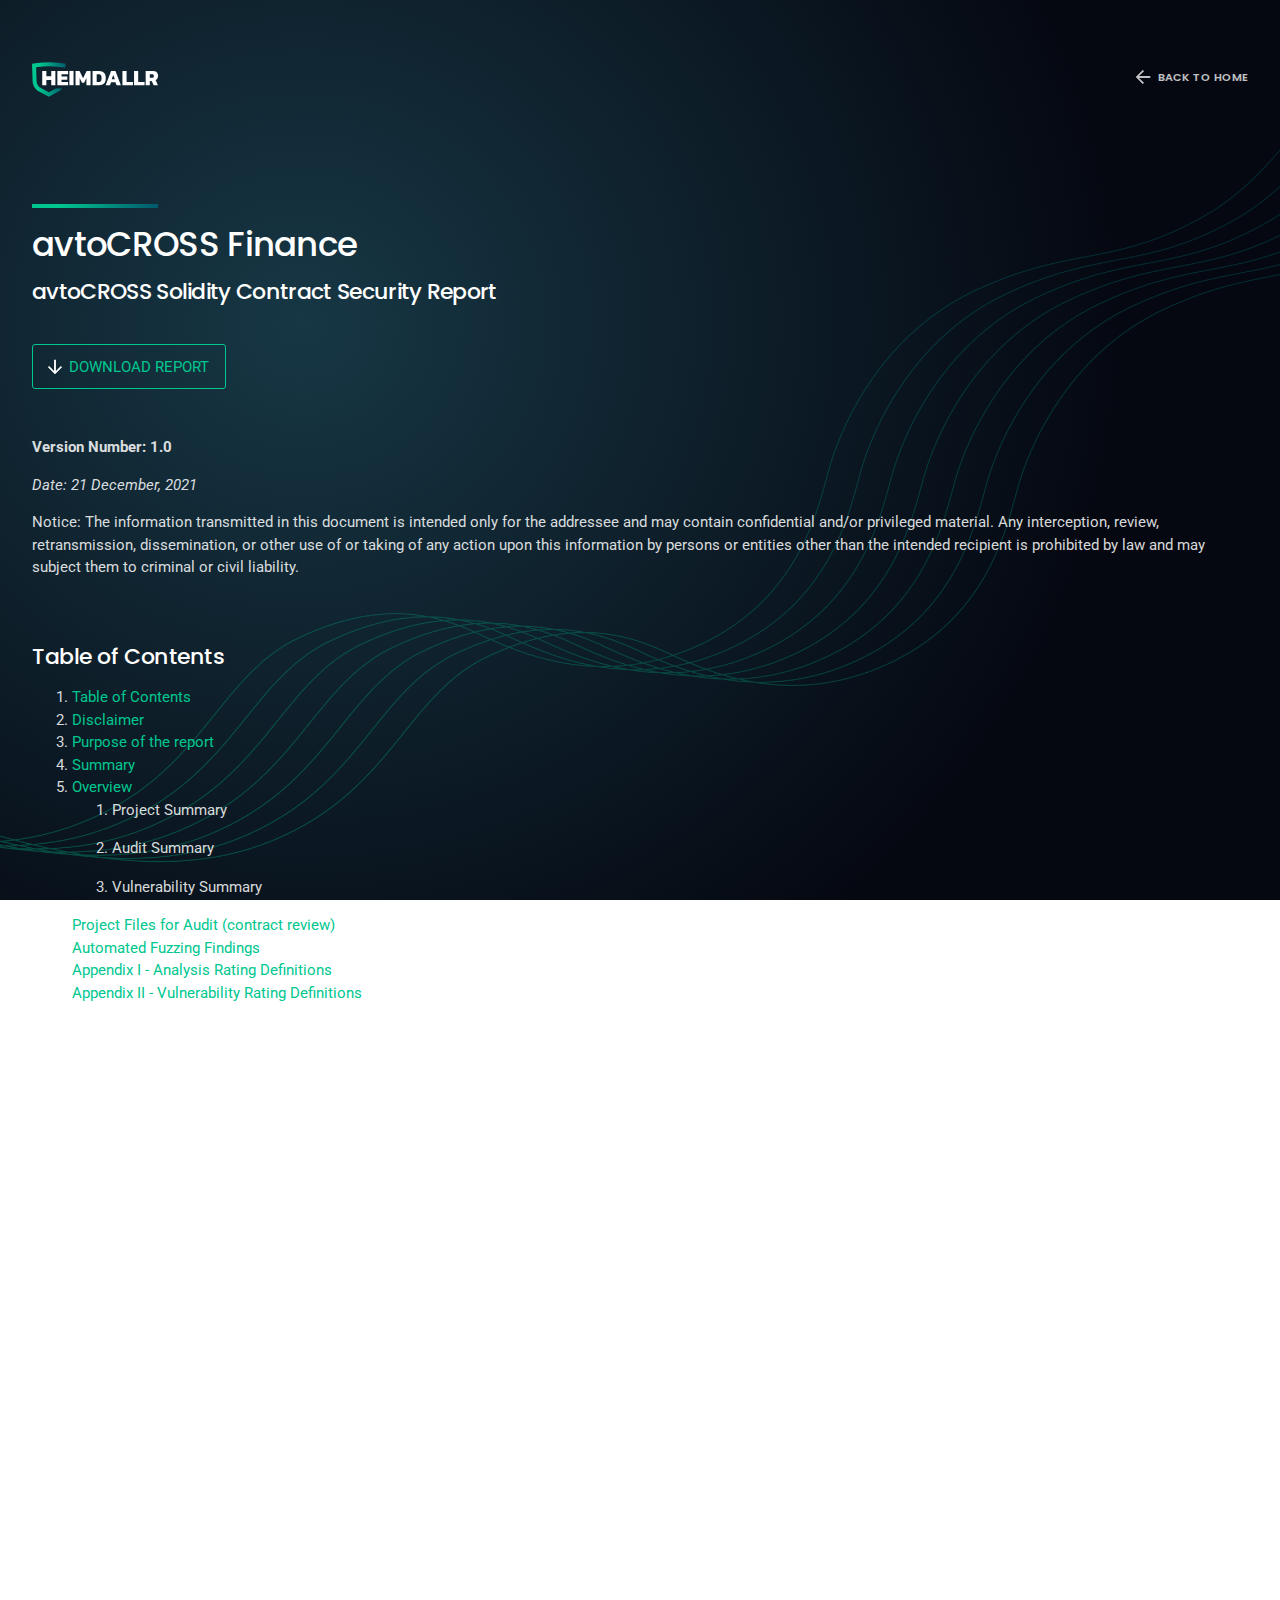
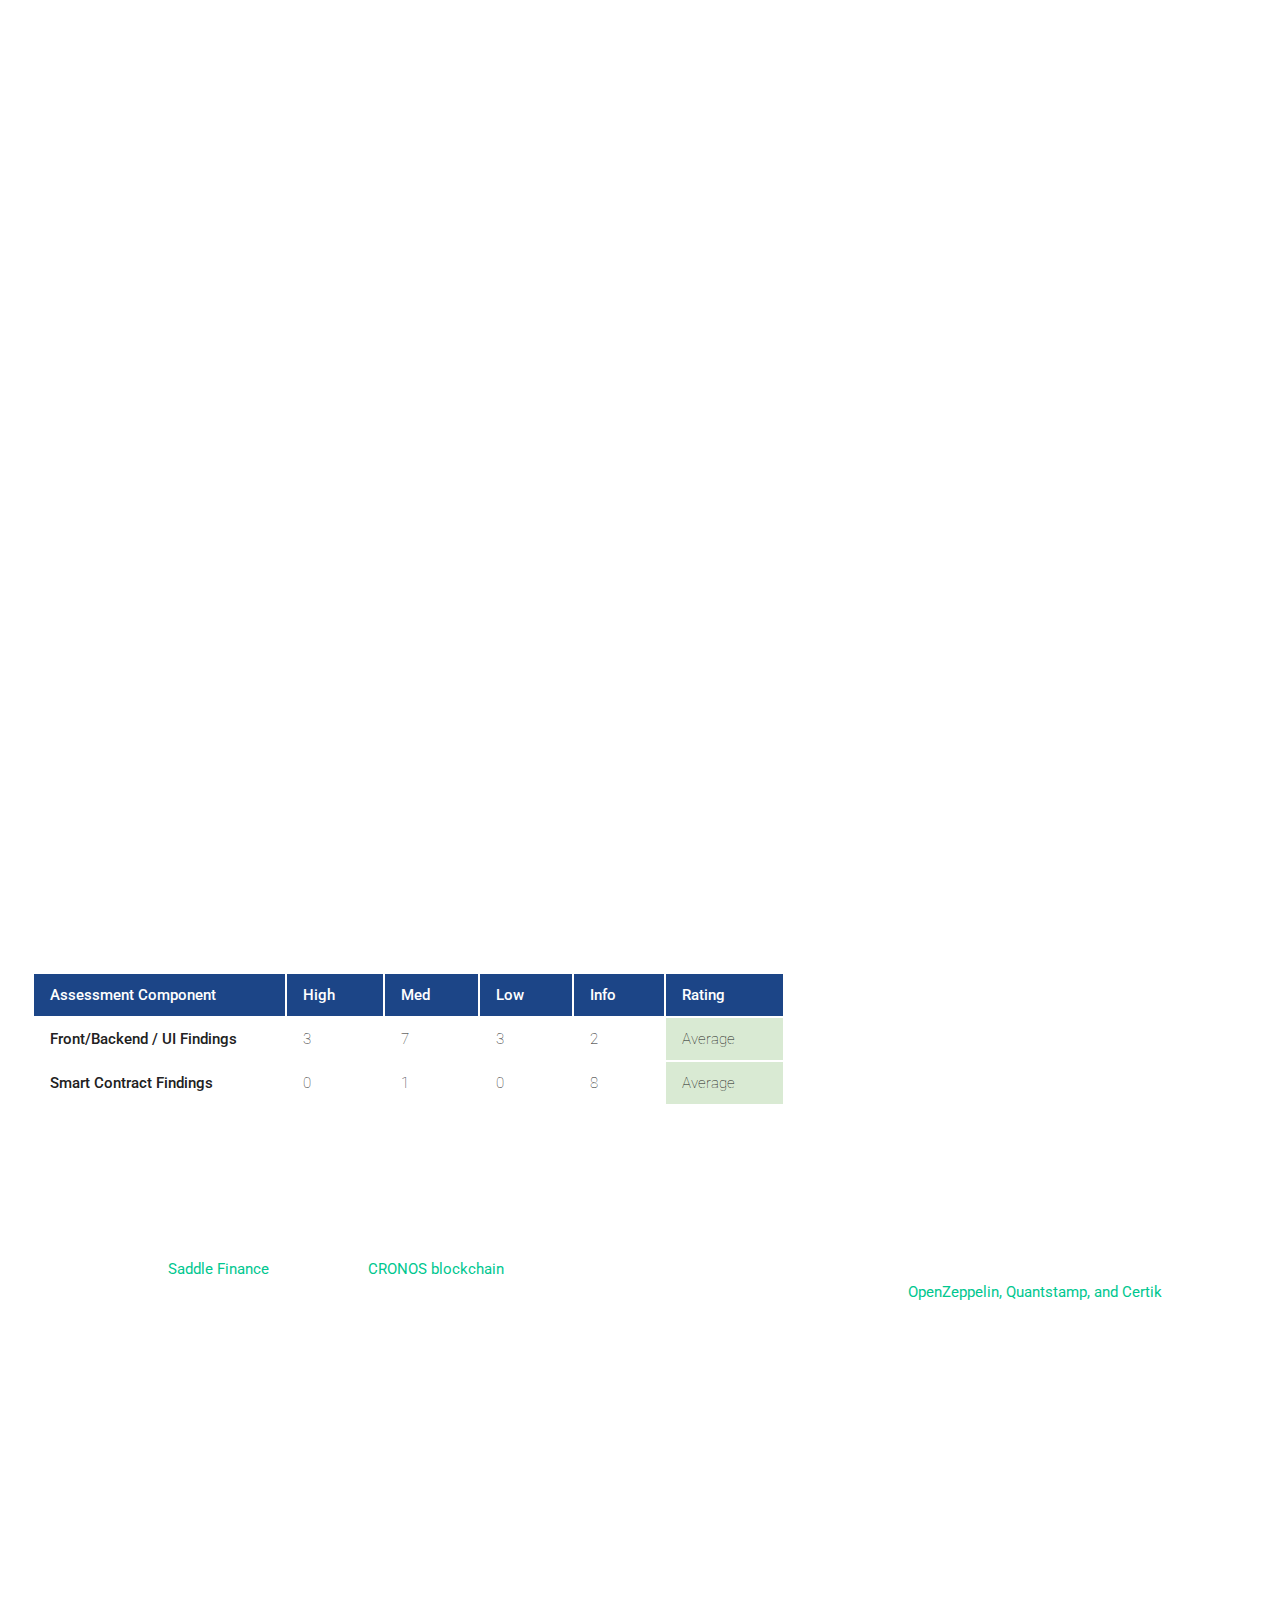
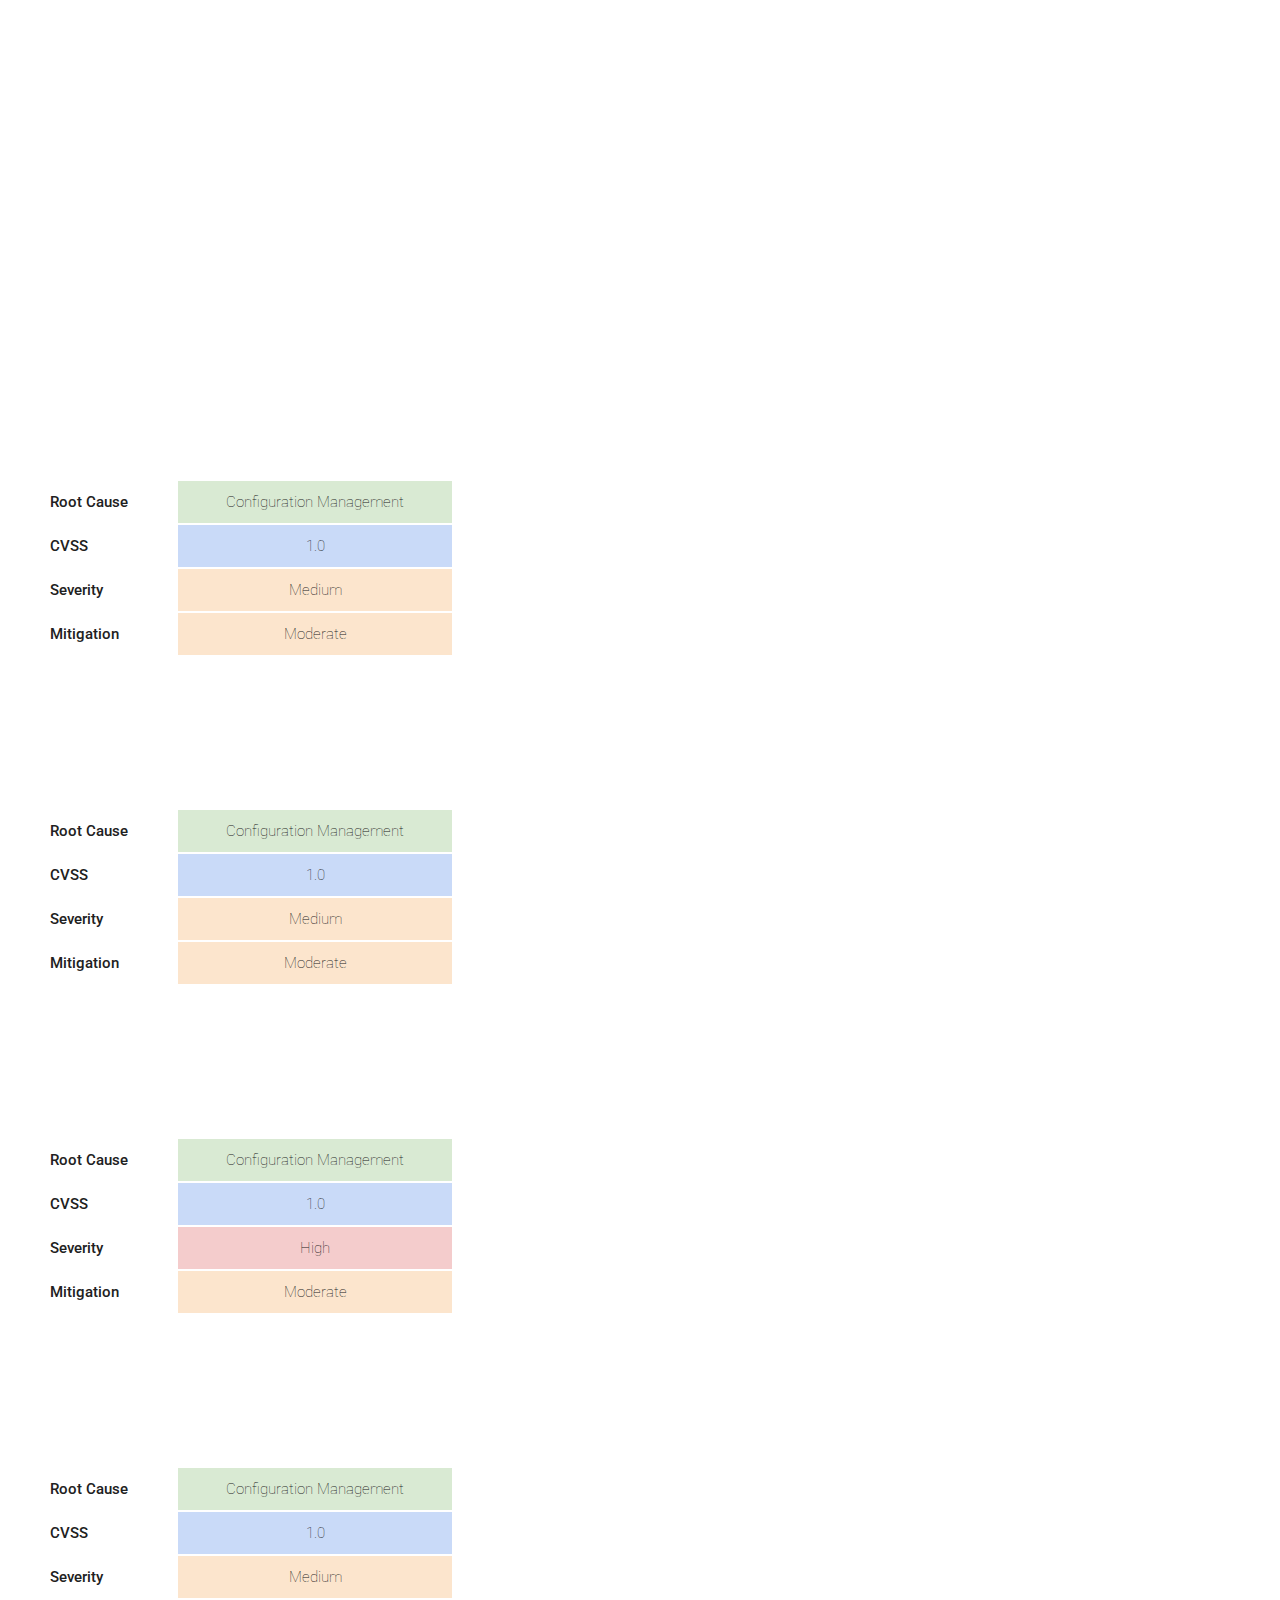
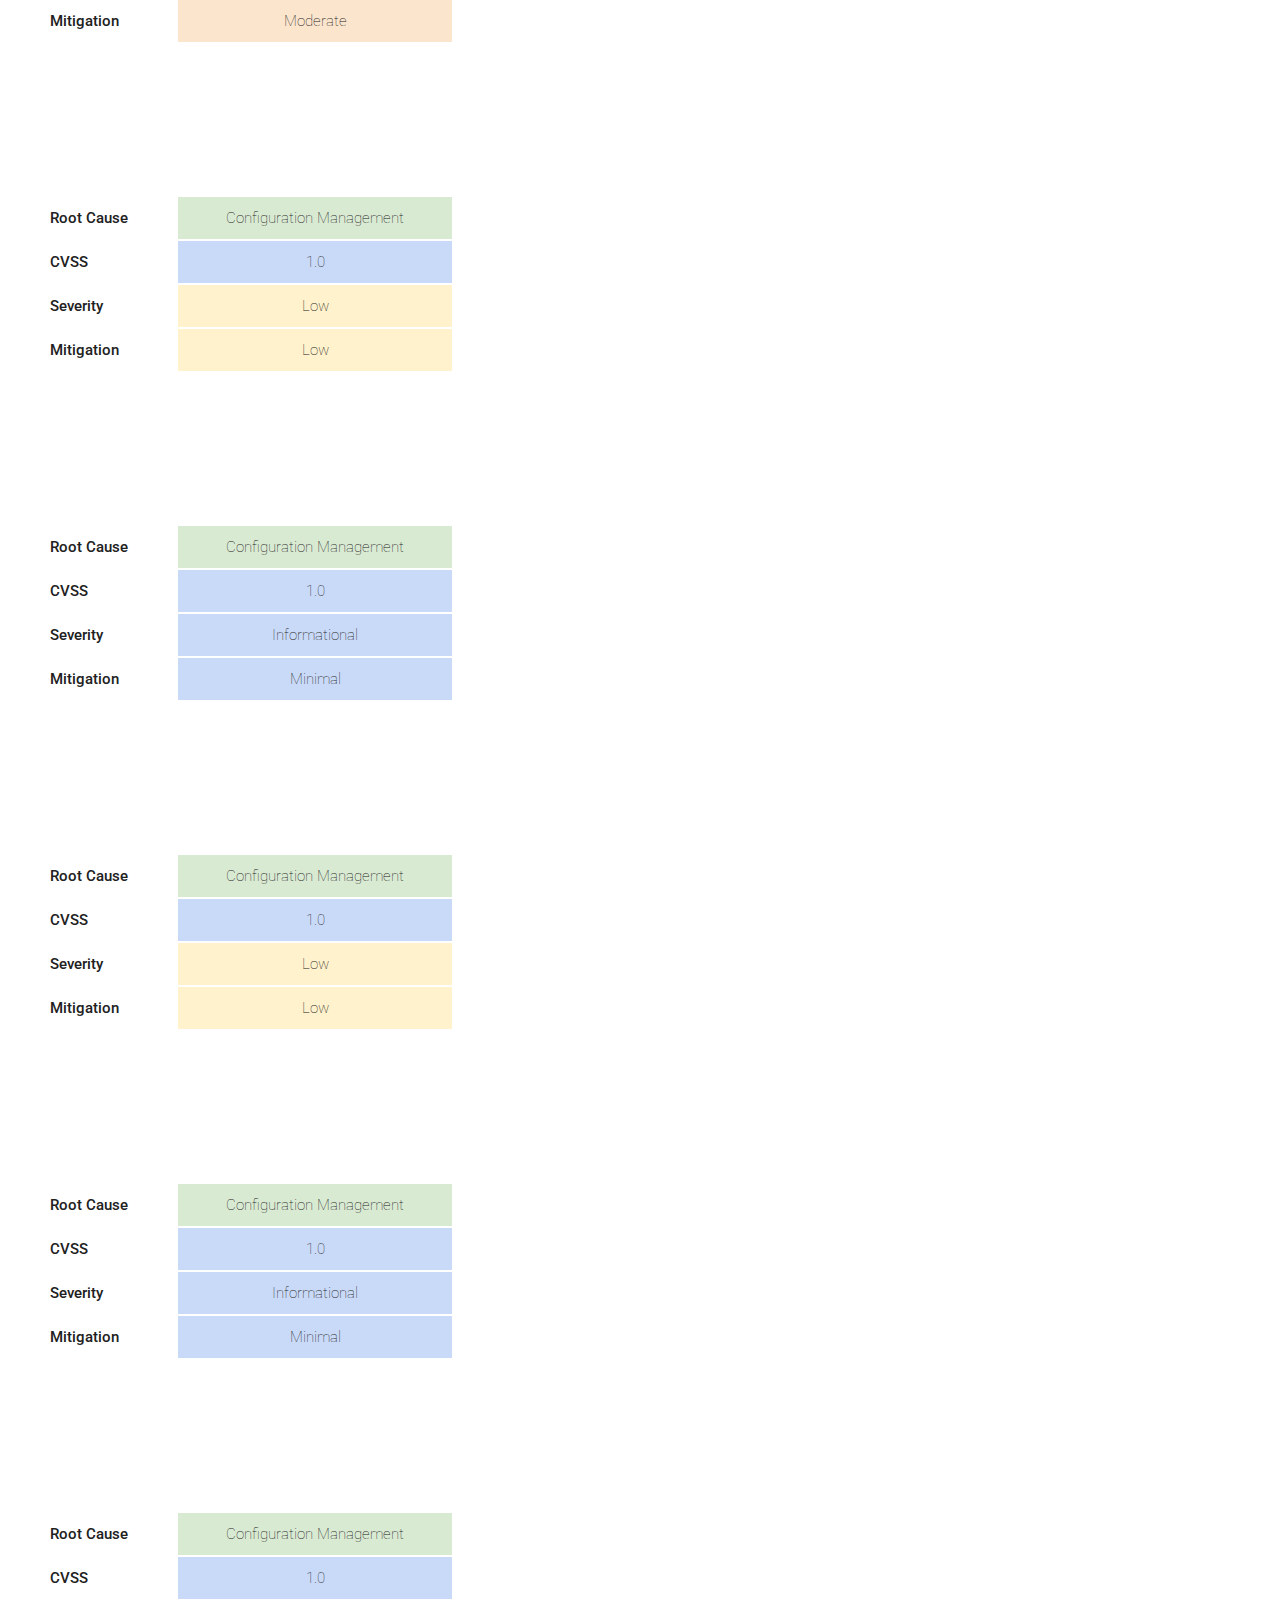
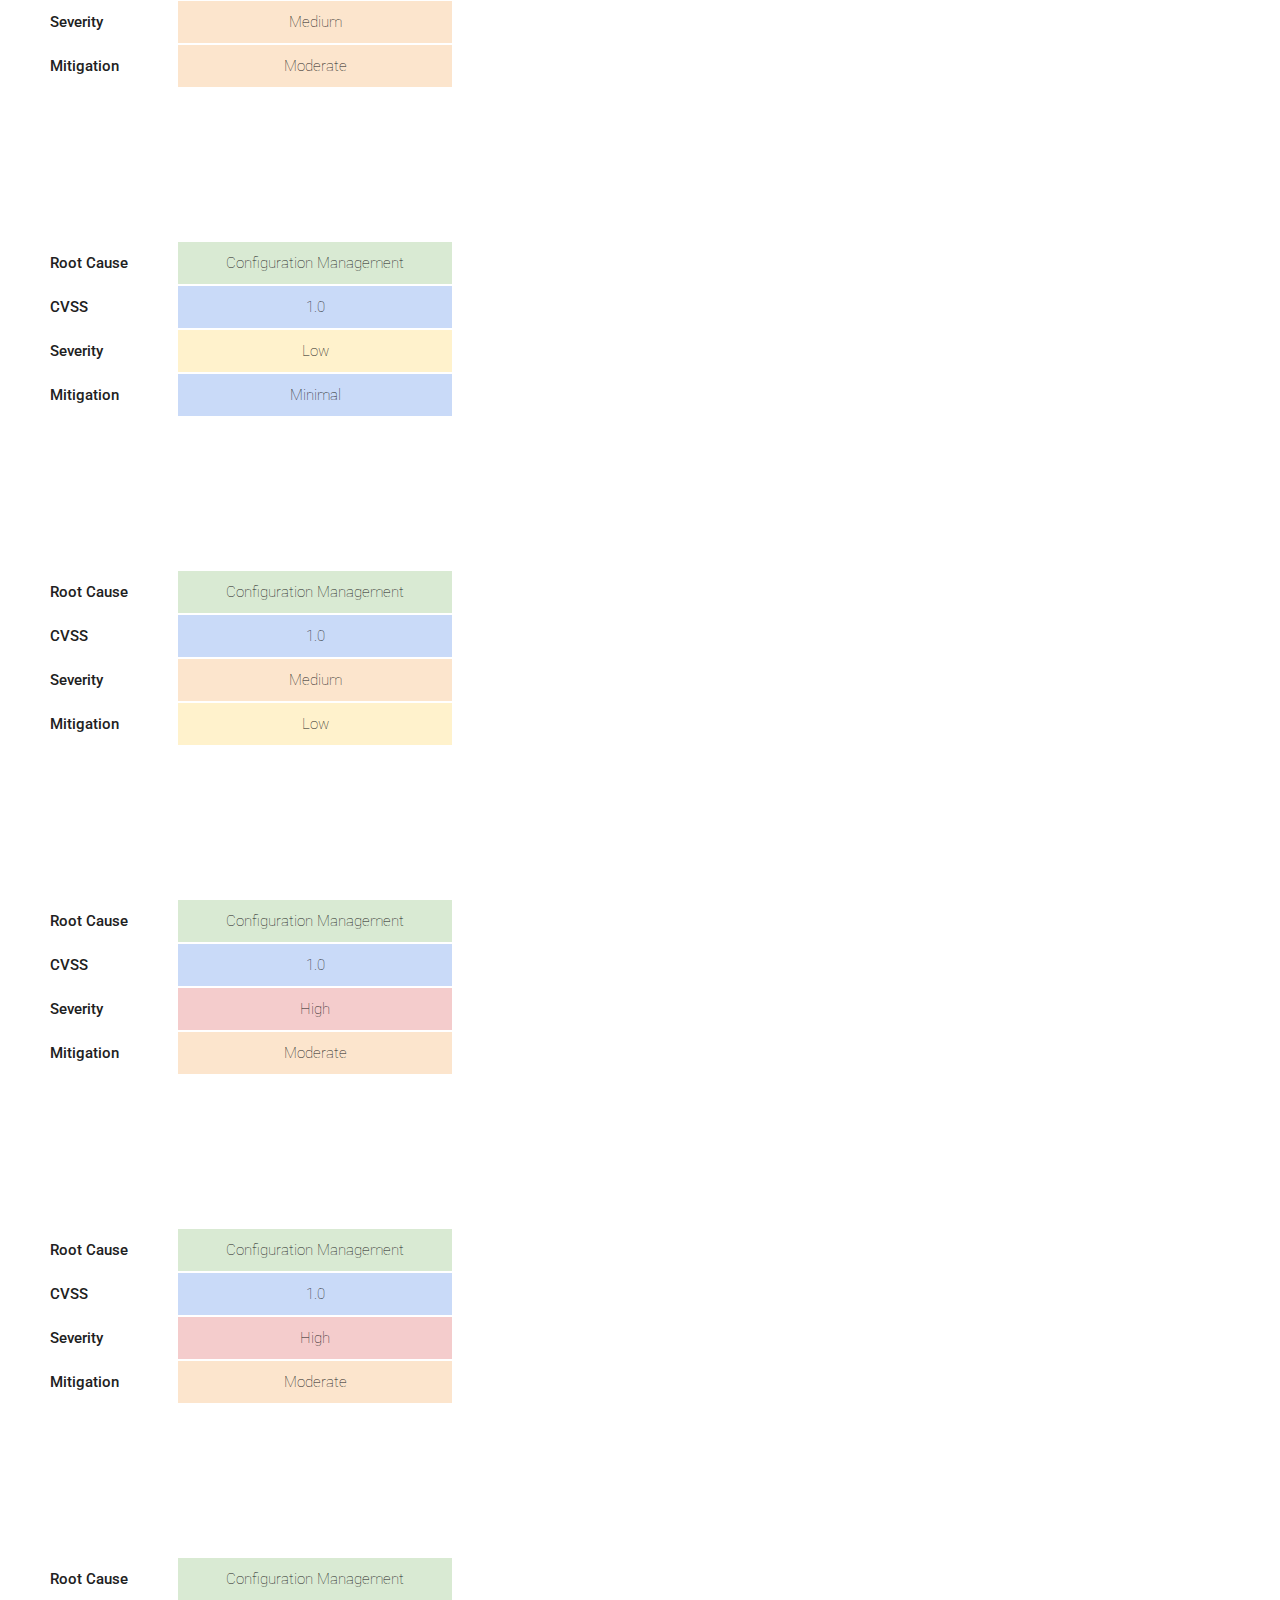
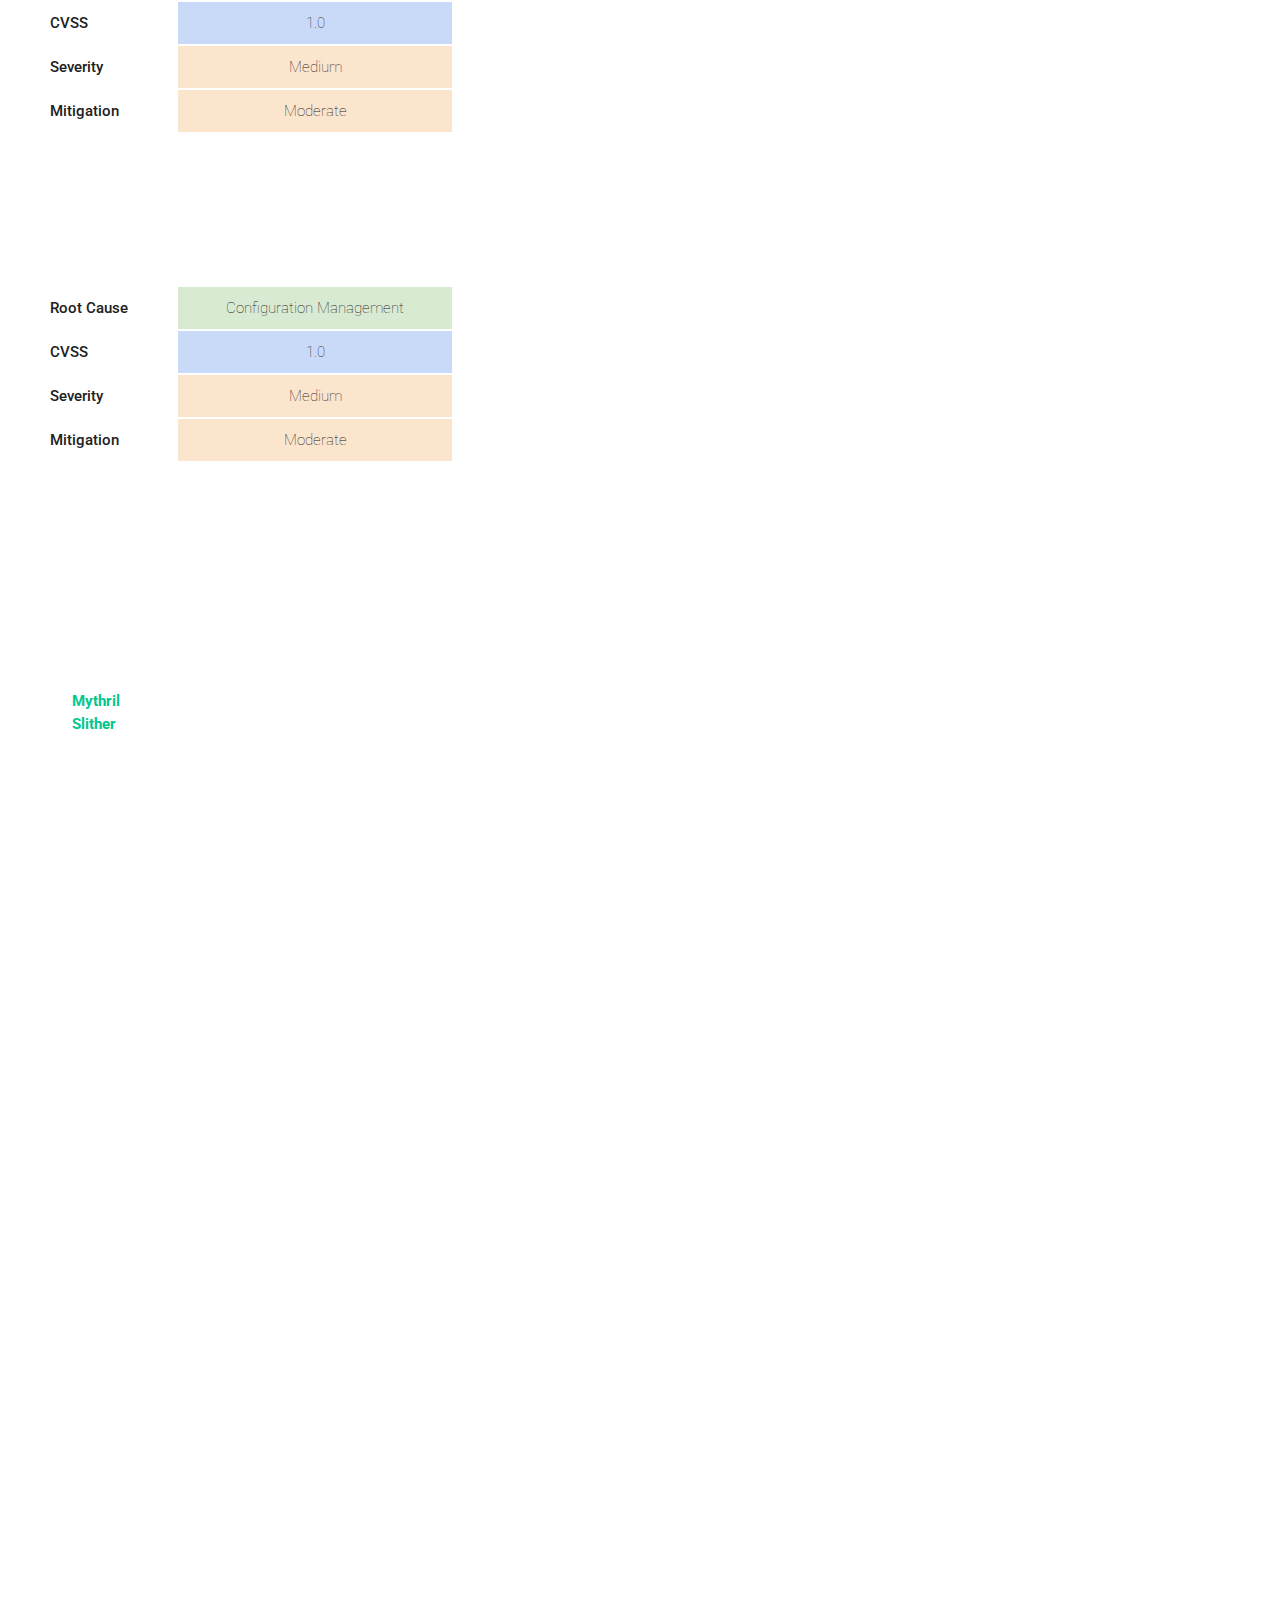
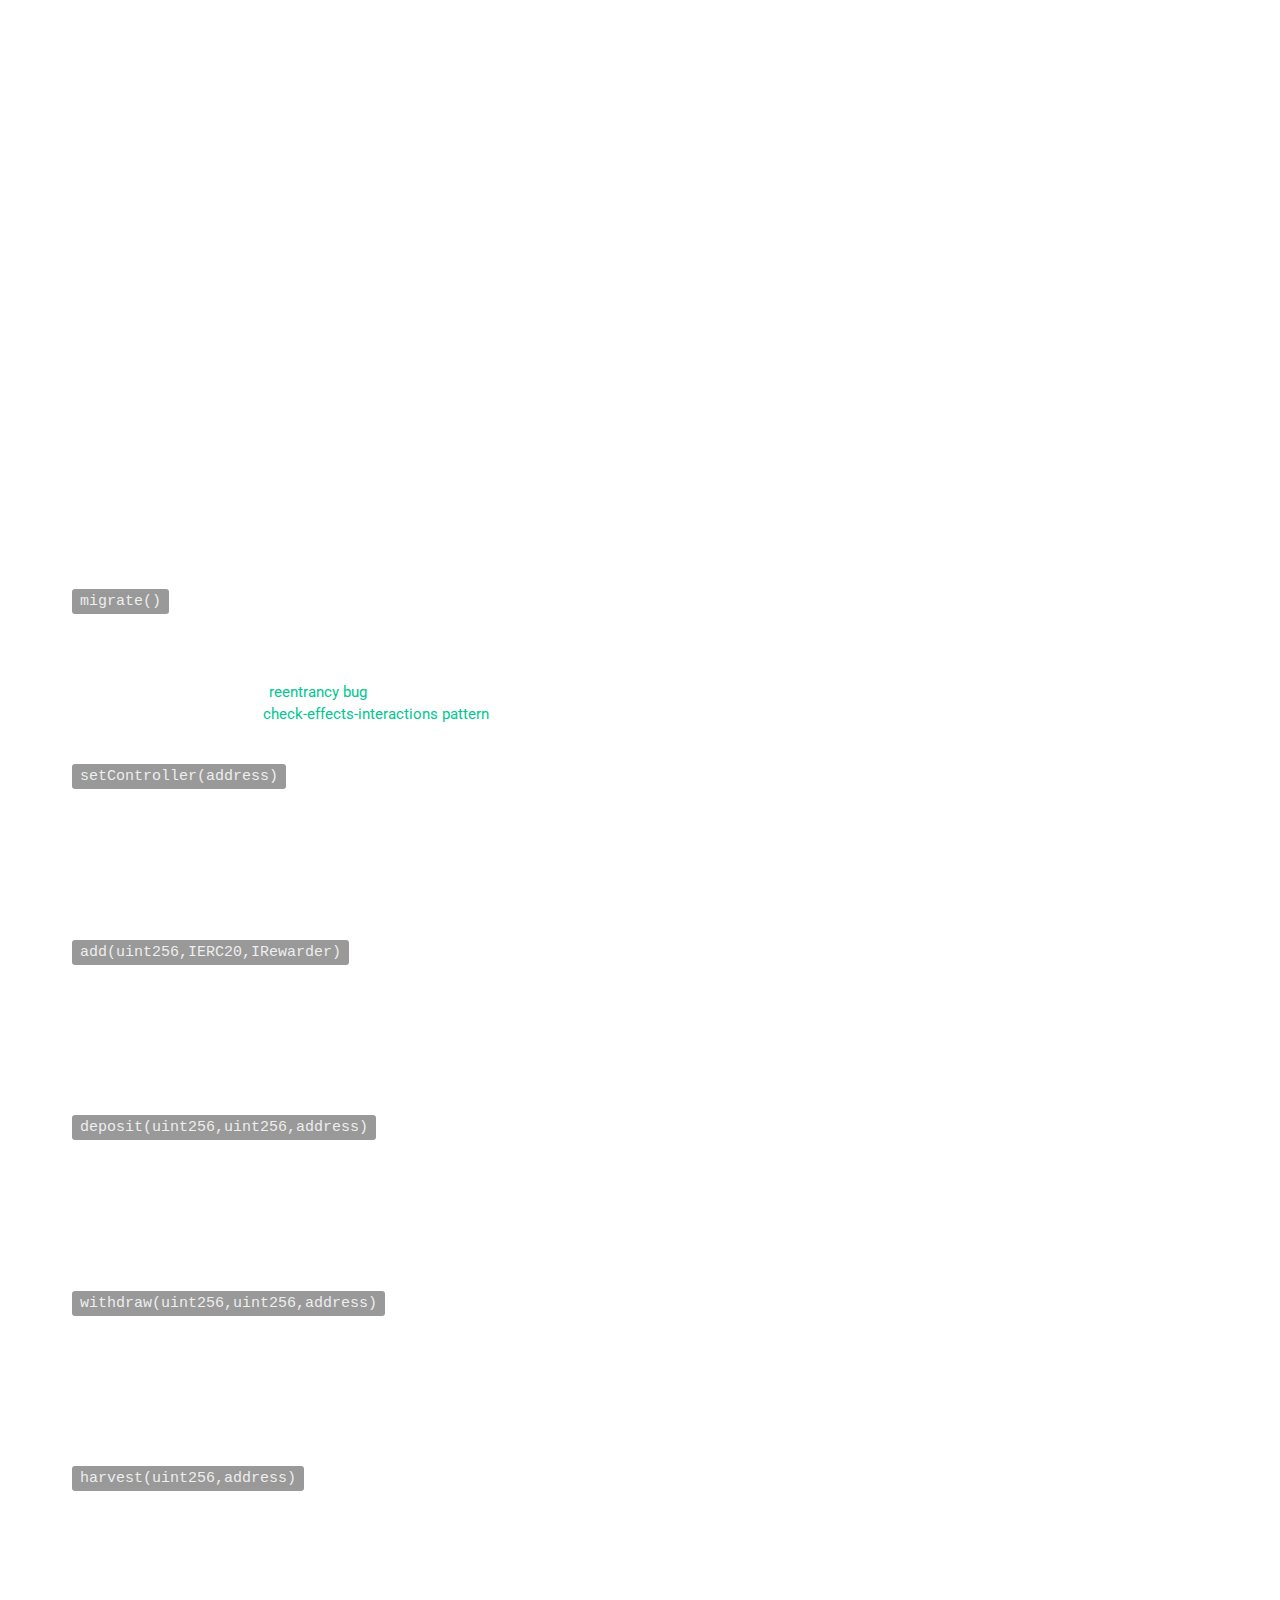
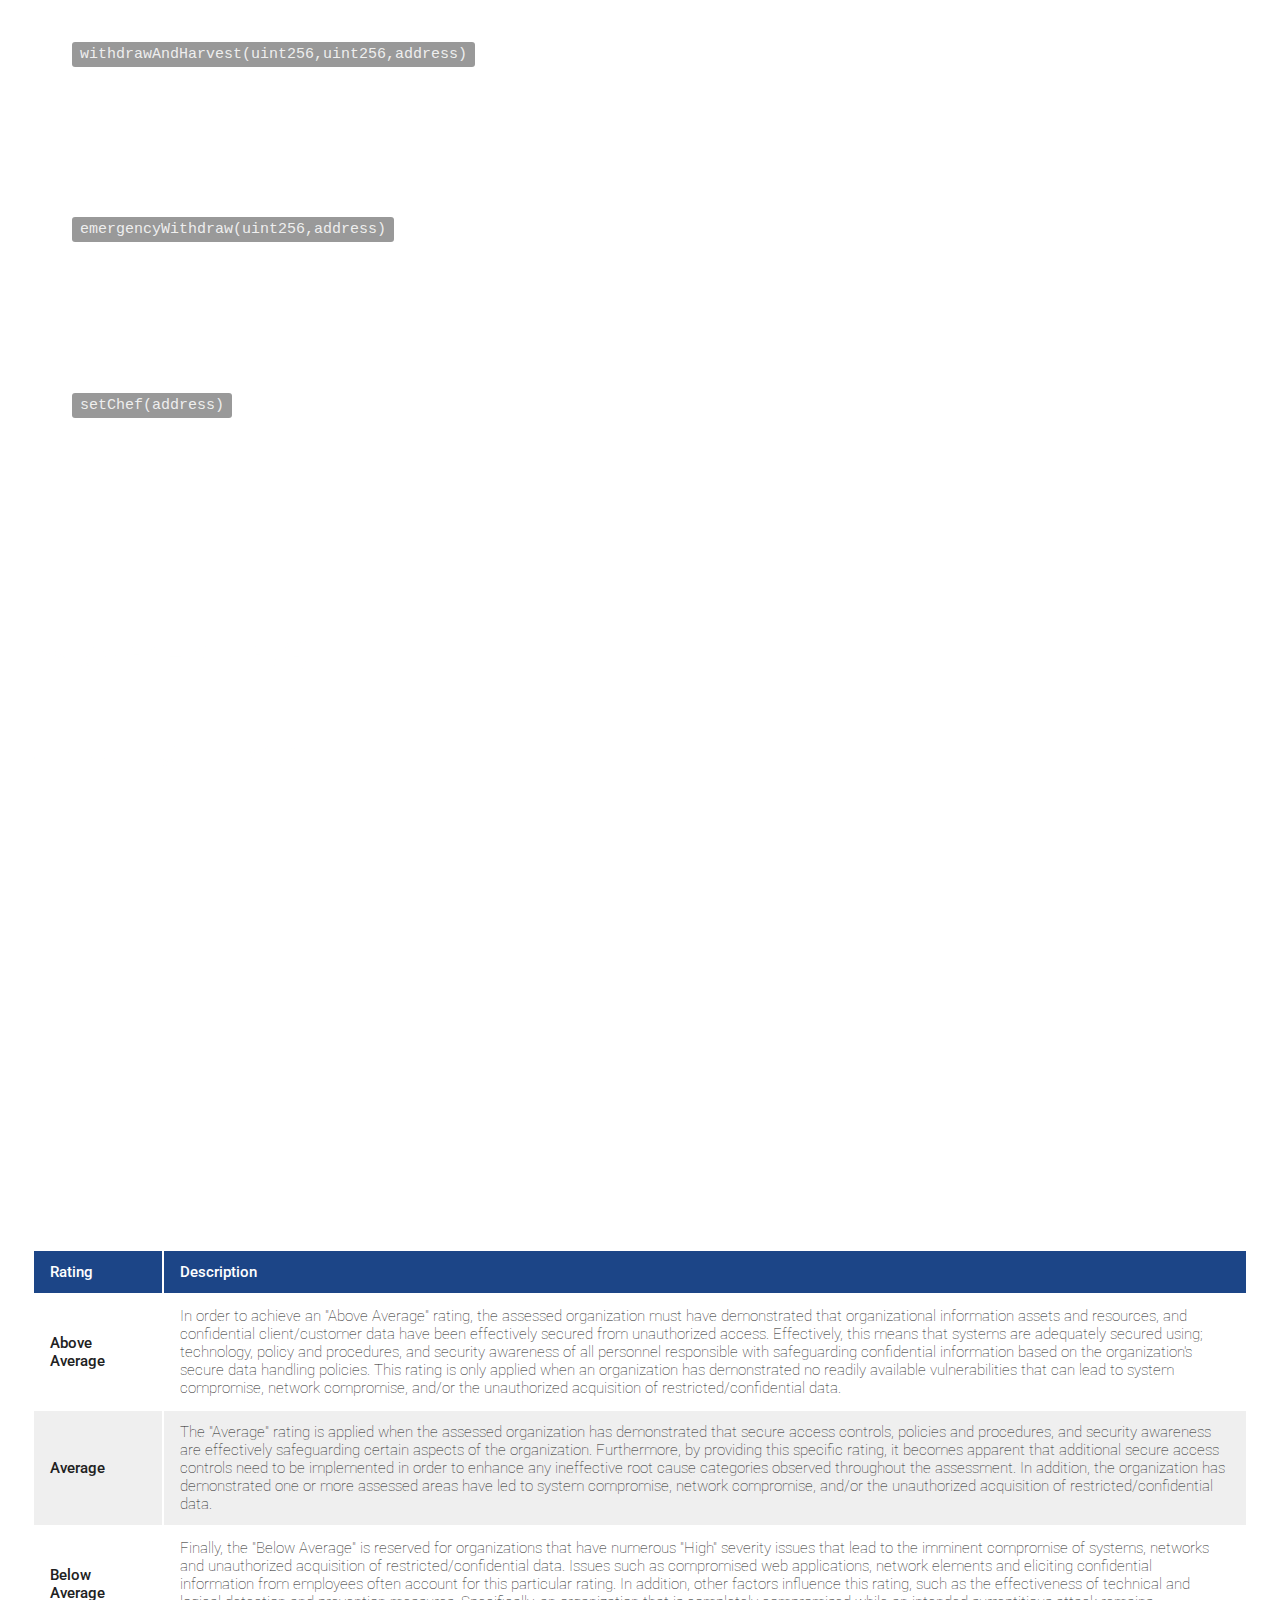
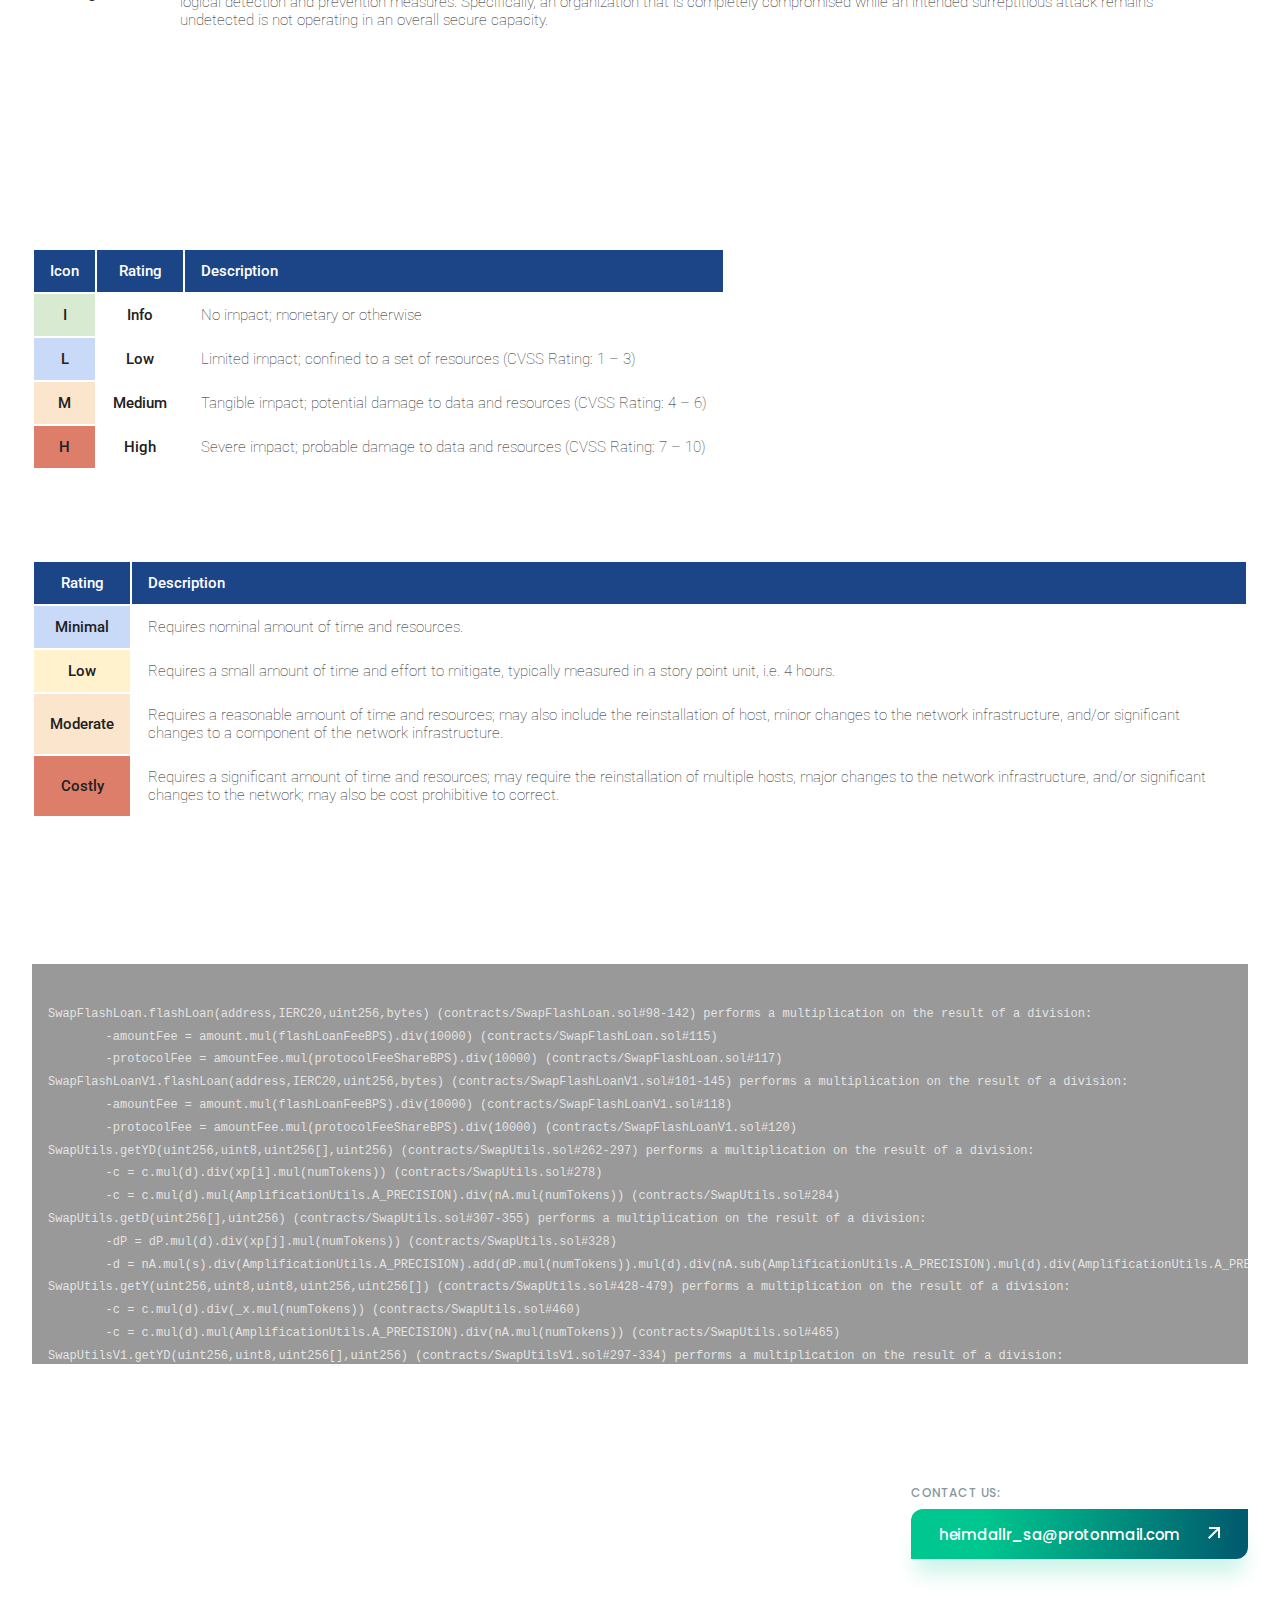
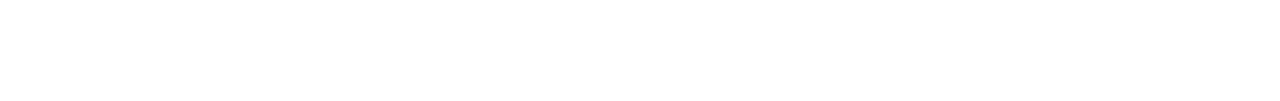
==== commit 8fe025d1: "Add files via upload" ====
--- a/reports/avtocross-security-report.html
+++ b/reports/avtocross-security-report.html
@@ -3,7 +3,7 @@
 <head>
 	<meta charset="utf-8">
 	<meta name="viewport" content="width=device-width, initial-scale=1">
-	<title>Heimdallr</title>
+	<title>Heimdallr | avtoCROSS Solidity Contract Security Report</title>
 	<meta name="description" content="Smart Contracts security audit. Back-end security audit.">
 
 	<link rel="shortcut icon" href="../style/favicons/favicon-64x64.png">
@@ -66,7 +66,7 @@
 		<p>Notice: The information transmitted in this document is intended only for the addressee and may contain confidential and/or privileged material. Any interception, review, retransmission, dissemination, or other use of or taking of any action upon this information by persons or entities other than the intended recipient is prohibited by law and may subject them to criminal or civil liability.</p>
 
 		<h3 id="TableOfContents">Table of Contents</h3>
-		<ol>
+		<ol class="low">
 			<li>
 				<a href="#TableOfContents">Table of Contents</a>
 			</li>
@@ -132,7 +132,7 @@
 		<h3 id="Overview">Overview</h3>
 		<h4>Project Summary</h4>
 		<p>
-			<table>
+			<table class="nowrap">
 				<tr>
 					<td>
 						<b>Project Name:</b>
@@ -168,7 +168,7 @@
 
 		<h4>Audit Summary</h4>
 		<p>
-			<table>
+			<table class="nowrap">
 				<tr>
 					<td>
 						<b>Start Date:</b>
@@ -179,14 +179,14 @@
 					<td>
 						<b>Delivery Date:</b>
 					</td>
-					<td>23 December, 2021</td>
+					<td>21 December, 2021</td>
 				</tr>
 			</table>
 		</p>
 
 		<h4>Vulnerability & Bug Findings Summary</h4>
 		<p>
-			<table>
+			<table class="nowrap colorized">
 				<thead>
 					<tr>
 						<td>Assessment Component</td>
@@ -199,20 +199,20 @@
 				</thead>
 				<tbody>
 					<tr>
-						<td>Front/Backend / UI Findings</td>
+						<td><b>Front/Backend / UI Findings</b></td>
 						<td>3</td>
 						<td>7</td>
 						<td>3</td>
 						<td>2</td>
-						<td>Average</td>
+						<td class="green">Average</td>
 					</tr>
 					<tr>
-						<td>Smart Contract Findings</td>
+						<td><b>Smart Contract Findings</b></td>
 						<td>0</td>
 						<td>1</td>
 						<td>0</td>
 						<td>8</td>
-						<td>Average</td>
+						<td class="green">Average</td>
 					</tr>
 				</tbody>
 			</table>
@@ -255,7 +255,7 @@
 			<li>
 				<b>SwapFlashLoan.sol</b>
 				<ul>
-					<li>Derived contract from Swap.sol to extend it with FlashLoan functionality. It allows users to borrow the specified token from this pool for this transaction only. This function will call `IFlashLoanReceiver(receiver).executeOperation` and the `receiver` must return the full amount of the token and the associated fee by the end of the callback transaction. If the conditions are not met, this call is reverted.</li>
+					<li>Derived contract from Swap.sol to extend it with FlashLoan functionality. It allows users to borrow the specified token from this pool for this transaction only. This function will call <code>IFlashLoanReceiver(receiver).executeOperation</code> and the <code>receiver</code> must return the full amount of the token and the associated fee by the end of the callback transaction. If the conditions are not met, this call is reverted.</li>
 				</ul>
 			</li>
 		</ol>
@@ -269,22 +269,22 @@
 
 		<p>
 			<span><b>Finding 1:</b> The amounts of assets rates are displayed as "0" on the confirm modal window on the add liquidity page.</span>
-			<table>
+			<table class="colorized">
 				<tr>
 					<td><b>Root Cause</b></td>
-					<td>Configuration Management</td>
+					<td class="green center-wide">Configuration Management</td>
 				</tr>
 				<tr>
 					<td><b>CVSS</b></td>
-					<td>1.0</td>
+					<td class="blue center-wide">1.0</td>
 				</tr>
 				<tr>
 					<td><b>Severity</b></td>
-					<td>Medium</td>
+					<td class="beige center-wide">Medium</td>
 				</tr>
 				<tr>
 					<td><b>Mitigation</b></td>
-					<td>Moderate</td>
+					<td class="beige center-wide">Moderate</td>
 				</tr>
 			</table>
 		</p>
@@ -298,22 +298,22 @@
 		<hr>
 		<p>
 			<span><b>Finding 2:</b> The notifications of pending transactions are shown on the site after the transaction has come.</span>
-			<table>
+			<table class="colorized">
 				<tr>
 					<td><b>Root Cause</b></td>
-					<td>Configuration Management</td>
+					<td class="green center-wide">Configuration Management</td>
 				</tr>
 				<tr>
 					<td><b>CVSS</b></td>
-					<td>1.0</td>
+					<td class="blue center-wide">1.0</td>
 				</tr>
 				<tr>
 					<td><b>Severity</b></td>
-					<td>Medium</td>
+					<td class="beige center-wide">Medium</td>
 				</tr>
 				<tr>
 					<td><b>Mitigation</b></td>
-					<td>Moderate</td>
+					<td class="beige center-wide">Moderate</td>
 				</tr>
 			</table>
 		</p>
@@ -327,22 +327,22 @@
 		<hr>
 		<p>
 			<span><b>Finding 3:</b> The balance of the user deposit is displayed as "0.0" on the "Pools" page if the user has an amount less than 1$.</span>
-			<table>
+			<table class="colorized">
 				<tr>
 					<td><b>Root Cause</b></td>
-					<td>Configuration Management</td>
+					<td class="green center-wide">Configuration Management</td>
 				</tr>
 				<tr>
 					<td><b>CVSS</b></td>
-					<td>1.0</td>
+					<td class="blue center-wide">1.0</td>
 				</tr>
 				<tr>
 					<td><b>Severity</b></td>
-					<td>High</td>
+					<td class="red center-wide">High</td>
 				</tr>
 				<tr>
 					<td><b>Mitigation</b></td>
-					<td>Moderate</td>
+					<td class="beige center-wide">Moderate</td>
 				</tr>
 			</table>
 		</p>
@@ -356,22 +356,22 @@
 		<hr>
 		<p>
 			<span><b>Finding 4:</b> The transactions of add liquidity with 2 or 3 approves are not confirmed correctly (The metamask wallet looks frozen).</span>
-			<table>
+			<table class="colorized">
 				<tr>
 					<td><b>Root Cause</b></td>
-					<td>Configuration Management</td>
+					<td class="green center-wide">Configuration Management</td>
 				</tr>
 				<tr>
 					<td><b>CVSS</b></td>
-					<td>1.0</td>
+					<td class="blue center-wide">1.0</td>
 				</tr>
 				<tr>
 					<td><b>Severity</b></td>
-					<td>Medium</td>
+					<td class="beige center-wide">Medium</td>
 				</tr>
 				<tr>
 					<td><b>Mitigation</b></td>
-					<td>Moderate</td>
+					<td class="beige center-wide">Moderate</td>
 				</tr>
 			</table>
 		</p>
@@ -385,22 +385,22 @@
 		<hr>
 		<p>
 			<span><b>Finding 5:</b> The user can enter an amount with more than 18 decimals on the "Swap" page.</span>
-			<table>
+			<table class="colorized">
 				<tr>
 					<td><b>Root Cause</b></td>
-					<td>Configuration Management</td>
+					<td class="green center-wide">Configuration Management</td>
 				</tr>
 				<tr>
 					<td><b>CVSS</b></td>
-					<td>1.0</td>
+					<td class="blue center-wide">1.0</td>
 				</tr>
 				<tr>
 					<td><b>Severity</b></td>
-					<td>Low</td>
+					<td class="yellow center-wide">Low</td>
 				</tr>
 				<tr>
 					<td><b>Mitigation</b></td>
-					<td>Low</td>
+					<td class="yellow center-wide">Low</td>
 				</tr>
 			</table>
 		</p>
@@ -414,22 +414,22 @@
 		<hr>
 		<p>
 			<span><b>Finding 6:</b> The tab names of the pop-up window of wallet connection are not visible if the tab is active.</span>
-			<table>
+			<table class="colorized">
 				<tr>
 					<td><b>Root Cause</b></td>
-					<td>Configuration Management</td>
+					<td class="green center-wide">Configuration Management</td>
 				</tr>
 				<tr>
 					<td><b>CVSS</b></td>
-					<td>1.0</td>
+					<td class="blue center-wide">1.0</td>
 				</tr>
 				<tr>
 					<td><b>Severity</b></td>
-					<td>Informational</td>
+					<td class="blue center-wide">Informational</td>
 				</tr>
 				<tr>
 					<td><b>Mitigation</b></td>
-					<td>Minimal</td>
+					<td class="blue center-wide">Minimal</td>
 				</tr>
 			</table>
 		</p>
@@ -443,22 +443,22 @@
 		<hr>
 		<p>
 			<span><b>Finding 7:</b> The https://ethereum.org/en/wallets/ site is opened after clicking the "Get a wallet!" link on the pop-up window of wallet connection.</span>
-			<table>
+			<table class="colorized">
 				<tr>
 					<td><b>Root Cause</b></td>
-					<td>Configuration Management</td>
+					<td class="green center-wide">Configuration Management</td>
 				</tr>
 				<tr>
 					<td><b>CVSS</b></td>
-					<td>1.0</td>
+					<td class="blue center-wide">1.0</td>
 				</tr>
 				<tr>
 					<td><b>Severity</b></td>
-					<td>Low</td>
+					<td class="yellow center-wide">Low</td>
 				</tr>
 				<tr>
 					<td><b>Mitigation</b></td>
-					<td>Low</td>
+					<td class="yellow center-wide">Low</td>
 				</tr>
 			</table>
 		</p>
@@ -472,22 +472,22 @@
 		<hr>
 		<p>
 			<span><b>Finding 8:</b> The balance of assets chosen in the "To" dropdown list is clickable on the "Swap" page.</span>
-			<table>
+			<table class="colorized">
 				<tr>
 					<td><b>Root Cause</b></td>
-					<td>Configuration Management</td>
+					<td class="green center-wide">Configuration Management</td>
 				</tr>
 				<tr>
 					<td><b>CVSS</b></td>
-					<td>1.0</td>
+					<td class="blue center-wide">1.0</td>
 				</tr>
 				<tr>
 					<td><b>Severity</b></td>
-					<td>Informational</td>
+					<td class="blue center-wide">Informational</td>
 				</tr>
 				<tr>
 					<td><b>Mitigation</b></td>
-					<td>Minimal</td>
+					<td class="blue center-wide">Minimal</td>
 				</tr>
 			</table>
 		</p>
@@ -501,22 +501,22 @@
 		<hr>
 		<p>
 			<span><b>Finding 9:</b> Delete autofocus on the "Swap" screen on the mobile devices after opening the asset dropdown lists.</span>
-			<table>
+			<table class="colorized">
 				<tr>
 					<td><b>Root Cause</b></td>
-					<td>Configuration Management</td>
+					<td class="green center-wide">Configuration Management</td>
 				</tr>
 				<tr>
 					<td><b>CVSS</b></td>
-					<td>1.0</td>
+					<td class="blue center-wide">1.0</td>
 				</tr>
 				<tr>
 					<td><b>Severity</b></td>
-					<td>Medium</td>
+					<td class="beige center-wide">Medium</td>
 				</tr>
 				<tr>
 					<td><b>Mitigation</b></td>
-					<td>Moderate</td>
+					<td class="beige center-wide">Moderate</td>
 				</tr>
 			</table>
 		</p>
@@ -530,22 +530,22 @@
 		<hr>
 		<p>
 			<span><b>Finding 10:</b> The text in the Coinbase connect modal window is shifted right.</span>
-			<table>
+			<table class="colorized">
 				<tr>
 					<td><b>Root Cause</b></td>
-					<td>Configuration Management</td>
+					<td class="green center-wide">Configuration Management</td>
 				</tr>
 				<tr>
 					<td><b>CVSS</b></td>
-					<td>1.0</td>
+					<td class="blue center-wide">1.0</td>
 				</tr>
 				<tr>
 					<td><b>Severity</b></td>
-					<td>Low</td>
+					<td class="yellow center-wide">Low</td>
 				</tr>
 				<tr>
 					<td><b>Mitigation</b></td>
-					<td>Minimal</td>
+					<td class="blue center-wide">Minimal</td>
 				</tr>
 			</table>
 		</p>
@@ -559,22 +559,22 @@
 		<hr>
 		<p>
 			<span><b>Finding 11:</b> Click on The "Metamask" button is not opened Metamask wallet on mobile devices.</span>
-			<table>
+			<table class="colorized">
 				<tr>
 					<td><b>Root Cause</b></td>
-					<td>Configuration Management</td>
+					<td class="green center-wide">Configuration Management</td>
 				</tr>
 				<tr>
 					<td><b>CVSS</b></td>
-					<td>1.0</td>
+					<td class="blue center-wide">1.0</td>
 				</tr>
 				<tr>
 					<td><b>Severity</b></td>
-					<td>Medium</td>
+					<td class="beige center-wide">Medium</td>
 				</tr>
 				<tr>
 					<td><b>Mitigation</b></td>
-					<td>Low</td>
+					<td class="yellow center-wide">Low</td>
 				</tr>
 			</table>
 		</p>
@@ -588,22 +588,22 @@
 		<hr>
 		<p>
 			<span><b>Finding 12:</b> The wallet is not changed after clicking the "WalletConnect" button if the user chooses another mobile wallet by WalletConnect.</span>
-			<table>
+			<table class="colorized">
 				<tr>
 					<td><b>Root Cause</b></td>
-					<td>Configuration Management</td>
+					<td class="green center-wide">Configuration Management</td>
 				</tr>
 				<tr>
 					<td><b>CVSS</b></td>
-					<td>1.0</td>
+					<td class="blue center-wide">1.0</td>
 				</tr>
 				<tr>
 					<td><b>Severity</b></td>
-					<td>High</td>
+					<td class="red center-wide">High</td>
 				</tr>
 				<tr>
 					<td><b>Mitigation</b></td>
-					<td>Moderate</td>
+					<td class="beige center-wide">Moderate</td>
 				</tr>
 			</table>
 		</p>
@@ -617,22 +617,22 @@
 		<hr>
 		<p>
 			<span><b>Finding 13:</b> The message about changing the network to Cronos is not displayed on the user wallet if the network in the user wallet does not correspond to the "Cronos" network.</span>
-			<table>
+			<table class="colorized">
 				<tr>
 					<td><b>Root Cause</b></td>
-					<td>Configuration Management</td>
+					<td class="green center-wide">Configuration Management</td>
 				</tr>
 				<tr>
 					<td><b>CVSS</b></td>
-					<td>1.0</td>
+					<td class="blue center-wide">1.0</td>
 				</tr>
 				<tr>
 					<td><b>Severity</b></td>
-					<td>High</td>
+					<td class="red center-wide">High</td>
 				</tr>
 				<tr>
 					<td><b>Mitigation</b></td>
-					<td>Moderate</td>
+					<td class="beige center-wide">Moderate</td>
 				</tr>
 			</table>
 		</p>
@@ -646,22 +646,22 @@
 		<hr>
 		<p>
 			<span><b>Finding 14:</b> The user can't disconnect the wallet after connecting with WalletConnect.</span>
-			<table>
+			<table class="colorized">
 				<tr>
 					<td><b>Root Cause</b></td>
-					<td>Configuration Management</td>
+					<td class="green center-wide">Configuration Management</td>
 				</tr>
 				<tr>
 					<td><b>CVSS</b></td>
-					<td>1.0</td>
+					<td class="blue center-wide">1.0</td>
 				</tr>
 				<tr>
 					<td><b>Severity</b></td>
-					<td>Medium</td>
+					<td class="beige center-wide">Medium</td>
 				</tr>
 				<tr>
 					<td><b>Mitigation</b></td>
-					<td>Moderate</td>
+					<td class="beige center-wide">Moderate</td>
 				</tr>
 			</table>
 		</p>
@@ -675,22 +675,22 @@
 		<hr>
 		<p>
 			<span><b>Finding 15:</b> The "Deposit" button is not blocked if the user deposited an amount more than in wallet on the add liquidity page.</span>
-			<table>
+			<table class="colorized">
 				<tr>
 					<td><b>Root Cause</b></td>
-					<td>Configuration Management</td>
+					<td class="green center-wide">Configuration Management</td>
 				</tr>
 				<tr>
 					<td><b>CVSS</b></td>
-					<td>1.0</td>
+					<td class="blue center-wide">1.0</td>
 				</tr>
 				<tr>
 					<td><b>Severity</b></td>
-					<td>Medium</td>
+					<td class="beige center-wide">Medium</td>
 				</tr>
 				<tr>
 					<td><b>Mitigation</b></td>
-					<td>Moderate</td>
+					<td class="beige center-wide">Moderate</td>
 				</tr>
 			</table>
 		</p>
@@ -889,92 +889,92 @@
 		<p>Heimdallr provides an overall security posture rating based upon certain criteria observed throughout all aspects of a specific engagement. The following definitions provide clarity associated with the overall rating applied during this engagement.</p>
 		<p>
 			<span><b>Security Level</b></span>
-			<table>
+			<table class="colorized">
 				<thead>
 					<tr>
 						<td>Rating</td>
+						<td class="justify">Description</td>
+					</tr>
+				</thead>
+				<tbody>
+					<tr>
+						<td><b>Above Average</b></td>
+						<td class="justify">In order to achieve an "Above Average" rating, the assessed organization must have demonstrated that organizational information assets and resources, and confidential client/customer data have been effectively secured from unauthorized access. Effectively, this means that systems are adequately secured using; technology, policy and procedures, and security awareness of all personnel responsible with safeguarding confidential information based on the organization's secure data handling policies. This rating is only applied when an organization has demonstrated no readily available vulnerabilities that can lead to system compromise, network compromise, and/or the unauthorized acquisition of restricted/confidential data.</td>
+					</tr>
+					<tr>
+						<td class="grey"><b>Average</b></td>
+						<td class="grey justify">The "Average" rating is applied when the assessed organization has demonstrated that secure access controls, policies and procedures, and security awareness are effectively safeguarding certain aspects of the organization. Furthermore, by providing this specific rating, it becomes apparent that additional secure access controls need to be implemented in order to enhance any ineffective root cause categories observed throughout the assessment. In addition, the organization has demonstrated one or more assessed areas have led to system compromise, network compromise, and/or the unauthorized acquisition of restricted/confidential data.</td>
+					</tr>
+					<tr>
+						<td><b>Below Average</b></td>
+						<td class="justify">Finally, the "Below Average" is reserved for organizations that have numerous "High" severity issues that lead to the imminent compromise of systems, networks and unauthorized acquisition of restricted/confidential data. Issues such as compromised web applications, network elements and eliciting confidential information from employees often account for this particular rating. In addition, other factors influence this rating, such as the effectiveness of technical and logical detection and prevention measures. Specifically, an organization that is completely compromised while an intended surreptitious attack remains undetected is not operating in an overall secure capacity.</td>
+					</tr>
+				</tbody>
+			</table>
+		</p>
+
+		<h3 id="AppendixII">Appendix II - Vulnerability Rating Definitions</h3>
+		<p>Heimdallr collates and assembles its findings into a series of tables. Each of the vulnerabilities is evaluated based on its severity level and the level of effort required in remediating each of the vulnerabilities.</p>
+		<p>
+			<span><b>Severity Level</b></span>
+			<table class="colorized">
+				<thead>
+					<tr>
+						<td class="center">Icon</td>
+						<td class="center">Rating</td>
+						<td class="justify">Description</td>
+					</tr>
+				</thead>
+				<tbody>
+					<tr>
+						<td class=" green center"><b>I</b></td>
+						<td class="center"><b>Info</b></td>
+						<td class="justify">No impact; monetary or otherwise</td>
+					</tr>
+					<tr>
+						<td class="blue center"><b>L</b></td>
+						<td class="center"><b>Low</b></td>
+						<td class="justify">Limited impact; confined to a set of resources (CVSS Rating: 1 – 3)</td>
+					</tr>
+					<tr>
+						<td class="beige center"><b>M</b></td>
+						<td class="center"><b>Medium</b></td>
+						<td class="justify">Tangible impact; potential damage to data and resources (CVSS Rating: 4 – 6)</td>
+					</tr>
+					<tr>
+						<td class="orange center"><b>H</b></td>
+						<td class="center"><b>High</b></td>
+						<td class="justify">Severe impact; probable damage to data and resources (CVSS Rating: 7 – 10)</td>
+					</tr>
+				</tbody>
+			</table>
+		</p>
+		<p>Ratings are based on information gathered during the engagement and depend upon the level of access to the host. </p>
+		<p>
+			<span><b>Mitigation Effort</b></span>
+			<table class="colorized">
+				<thead>
+					<tr>
+						<td class="center">Rating</td>
 						<td>Description</td>
 					</tr>
 				</thead>
 				<tbody>
 					<tr>
-						<td>Above Average</td>
-						<td>In order to achieve an "Above Average" rating, the assessed organization must have demonstrated that organizational information assets and resources, and confidential client/customer data have been effectively secured from unauthorized access. Effectively, this means that systems are adequately secured using; technology, policy and procedures, and security awareness of all personnel responsible with safeguarding confidential information based on the organization's secure data handling policies. This rating is only applied when an organization has demonstrated no readily available vulnerabilities that can lead to system compromise, network compromise, and/or the unauthorized acquisition of restricted/confidential data.</td>
+						<td class="blue center"><b>Minimal</b></td>
+						<td class="justify">Requires nominal amount of time and resources.</td>
 					</tr>
 					<tr>
-						<td>Average</td>
-						<td>The "Average" rating is applied when the assessed organization has demonstrated that secure access controls, policies and procedures, and security awareness are effectively safeguarding certain aspects of the organization. Furthermore, by providing this specific rating, it becomes apparent that additional secure access controls need to be implemented in order to enhance any ineffective root cause categories observed throughout the assessment. In addition, the organization has demonstrated one or more assessed areas have led to system compromise, network compromise, and/or the unauthorized acquisition of restricted/confidential data.</td>
+						<td class="yellow center"><b>Low</b></td>
+						<td class="justify">Requires a small amount of time and effort to mitigate, typically measured in a story point unit, i.e. 4 hours.</td>
 					</tr>
 					<tr>
-						<td>Below Average</td>
-						<td>Finally, the "Below Average" is reserved for organizations that have numerous "High" severity issues that lead to the imminent compromise of systems, networks and unauthorized acquisition of restricted/confidential data. Issues such as compromised web applications, network elements and eliciting confidential information from employees often account for this particular rating. In addition, other factors influence this rating, such as the effectiveness of technical and logical detection and prevention measures. Specifically, an organization that is completely compromised while an intended surreptitious attack remains undetected is not operating in an overall secure capacity.</td>
-					</tr>
-				</tbody>
-			</table>
-		</p>
-
-		<h3 id="AppendixII">Appendix II - Vulnerability Rating Definitions</h3>
-		<p>Heimdallr collates and assembles its findings into a series of tables. Each of the vulnerabilities is evaluated based on its severity level and the level of effort required in remediating each of the vulnerabilities.</p>
-		<p>
-			<span><b>Severity Level</b></span>
-			<table>
-				<thead>
-					<tr>
-						<td>Icon</td>
-						<td>Rating</td>
-						<td>Description</td>
-					</tr>
-				</thead>
-				<tbody>
-					<tr>
-						<td>I</td>
-						<td>Info</td>
-						<td>No impact; monetary or otherwise</td>
+						<td class="beige center"><b>Moderate</b></td>
+						<td class="justify">Requires a reasonable amount of time and resources; may also include the reinstallation of host, minor changes to the network infrastructure, and/or significant changes to a component of the network infrastructure.</td>
 					</tr>
 					<tr>
-						<td>L</td>
-						<td>Low</td>
-						<td>Limited impact; confined to a set of resources (CVSS Rating: 1 – 3)</td>
-					</tr>
-					<tr>
-						<td>M</td>
-						<td>Medium</td>
-						<td>Tangible impact; potential damage to data and resources (CVSS Rating: 4 – 6)</td>
-					</tr>
-					<tr>
-						<td>H</td>
-						<td>High</td>
-						<td>Severe impact; probable damage to data and resources (CVSS Rating: 7 – 10)</td>
-					</tr>
-				</tbody>
-			</table>
-		</p>
-		<p>Ratings are based on information gathered during the engagement and depend upon the level of access to the host. </p>
-		<p>
-			<span><b>Mitigation Effort</b></span>
-			<table>
-				<thead>
-					<tr>
-						<td>Rating</td>
-						<td>Description</td>
-					</tr>
-				</thead>
-				<tbody>
-					<tr>
-						<td>Minimal</td>
-						<td>Requires nominal amount of time and resources.</td>
-					</tr>
-					<tr>
-						<td>Low</td>
-						<td>Requires a small amount of time and effort to mitigate, typically measured in a story point unit, i.e. 4 hours.</td>
-					</tr>
-					<tr>
-						<td>Moderate</td>
-						<td>Requires a reasonable amount of time and resources; may also include the reinstallation of host, minor changes to the network infrastructure, and/or significant changes to a component of the network infrastructure.</td>
-					</tr>
-					<tr>
-						<td>Costly</td>
-						<td>Requires a significant amount of time and resources; may require the reinstallation of multiple hosts, major changes to the network infrastructure, and/or significant changes to the network; may also be cost prohibitive to correct.</td>
+						<td class="orange center"><b>Costly</b></td>
+						<td class="justify">Requires a significant amount of time and resources; may require the reinstallation of multiple hosts, major changes to the network infrastructure, and/or significant changes to the network; may also be cost prohibitive to correct.</td>
 					</tr>
 				</tbody>
 			</table>
--- a/style/css/main.css
+++ b/style/css/main.css
@@ -19,7 +19,8 @@
 }
 
 body::-webkit-scrollbar,
-.article-w pre code::-webkit-scrollbar {
+.article-w pre code::-webkit-scrollbar,
+.article-w table::-webkit-scrollbar {
 	width: 8px;
 	height: 8px;
 	border-radius: 4px;
@@ -27,6 +28,7 @@
 
 body::-webkit-scrollbar-track,
 .article-w pre code::-webkit-scrollbar-track,
+.article-w table::-webkit-scrollbar-track,
 body::-webkit-scrollbar-corner,
 .article-w pre code::-webkit-scrollbar-corner {
 	background: #050811;
@@ -34,7 +36,8 @@
 }
 
 body::-webkit-scrollbar-thumb,
-.article-w pre code::-webkit-scrollbar-thumb {
+.article-w pre code::-webkit-scrollbar-thumb,
+.article-w table::-webkit-scrollbar-thumb {
 	background: #173745;
 	border-radius: 4px;
 	transition: background 1s ease-in-out;
@@ -165,6 +168,7 @@
 
 .article-w {
 	margin-bottom: 100px;
+	font-family: 'Roboto', Sans-serif;
 }
 
 .article-w h1 {
@@ -182,8 +186,9 @@
 	font-size: 22px !important;
 }
 
-.article-w h3 {
-	margin: 28px 0 0 0;
+.article-w h3,
+.article-w h4 {
+	margin: 64px 0 0 0;
 	font-family: Poppins;
 	font-size: 22px;
 	font-style: normal;
@@ -191,6 +196,87 @@
 	line-height: 1.3;
 	letter-spacing: -0.02em;
 	text-align: left; 
+}
+
+.article-w h4 {
+	margin-top: 28px;
+	font-size: 18px;
+}
+
+.article-w table {
+	display: block;
+	overflow-x: auto;
+}
+
+.article-w table td {
+	padding-right: 48px;
+	font-size: 15px;
+	font-weight: 100;
+	color: rgba(255,255,255,.85);
+}
+
+.article-w table.nowrap td {
+	white-space: nowrap;
+}
+
+.article-w table.colorized td {
+	padding-left: 16px;
+	padding-top: 12px;
+	padding-bottom: 12px;
+	background-color: #fff;
+	color: #212121;
+}
+
+.article-w table.colorized thead td {
+	background-color: #1c4587;
+	color: #fff;
+	font-weight: 500;
+}
+
+.article-w table.colorized td.green {
+	background-color: #d9ead3;
+}
+
+.article-w table.colorized td.blue {
+	background-color: #c9daf8;
+}
+
+.article-w table.colorized td.beige {
+	background-color: #fce5cd;
+}
+
+.article-w table.colorized td.yellow {
+	background-color: #fff2cc;
+}
+
+.article-w table.colorized td.red {
+	background-color: #f4cccc;
+}
+
+.article-w table.colorized td.orange {
+	background-color: #dd7e6b;
+}
+
+.article-w table.colorized td.grey {
+	background-color: #efefef;
+}
+
+.article-w table.colorized td.center-wide {
+	padding-left: 48px;
+	text-align: center;
+}
+
+.article-w table.colorized td.center {
+	padding-right: 16px;
+	text-align: center;
+}
+
+.article-w table.colorized td.justify {
+	padding-right: 16px;
+}
+
+.article-w table td b {
+	font-weight: 500;
 }
 
 .article-w p,
@@ -200,8 +286,23 @@
 	letter-spacing: normal;
 	font-size: 15px;
 	font-weight: 400;
-	line-height: 1.3;
+	line-height: 1.5;
 	color: rgba(255,255,255,.85);
+}
+
+.article-w ol > li {
+	margin-bottom: 16px;
+}
+
+.article-w ol.low > li {
+	margin-bottom: 0;
+}
+
+.article-w ol > li > code {
+	padding: 4px 8px;
+	background: rgba(0,0,0,.4);
+	border-radius: 3px;
+	margin: 4px 0;
 }
 
 .article-w a {
@@ -237,12 +338,13 @@
 .article-w a.download-link {
 	display: inline-flex;
 	align-items: center;
-	/*justify-content: space-between;*/
-	padding: 12px 16px;
+	padding: 16px;
 	margin: 16px 0 32px;
 	border: 1px solid #00C78F;
 	color: #00C78F;
 	border-radius: 3px;
+	line-height: 0;
+	white-space: nowrap;
 	text-transform: uppercase;
 	text-decoration: none;
 	transition: all .3s ease-in-out;
@@ -257,6 +359,7 @@
 	height: 12px;
 	width: 12px;
 	margin-right: 8px;
+	margin-top: -1px;
 	transform: rotate(-225deg);
 }
 
@@ -464,4 +567,12 @@
 	.info-list {
 		list-style: none;
 	}
-}
+
+	.article-w table td {
+		padding-right: 32px;
+	}
+
+	.article-w table td.center-wide {
+		padding-left: 32px !important;
+	}
+}
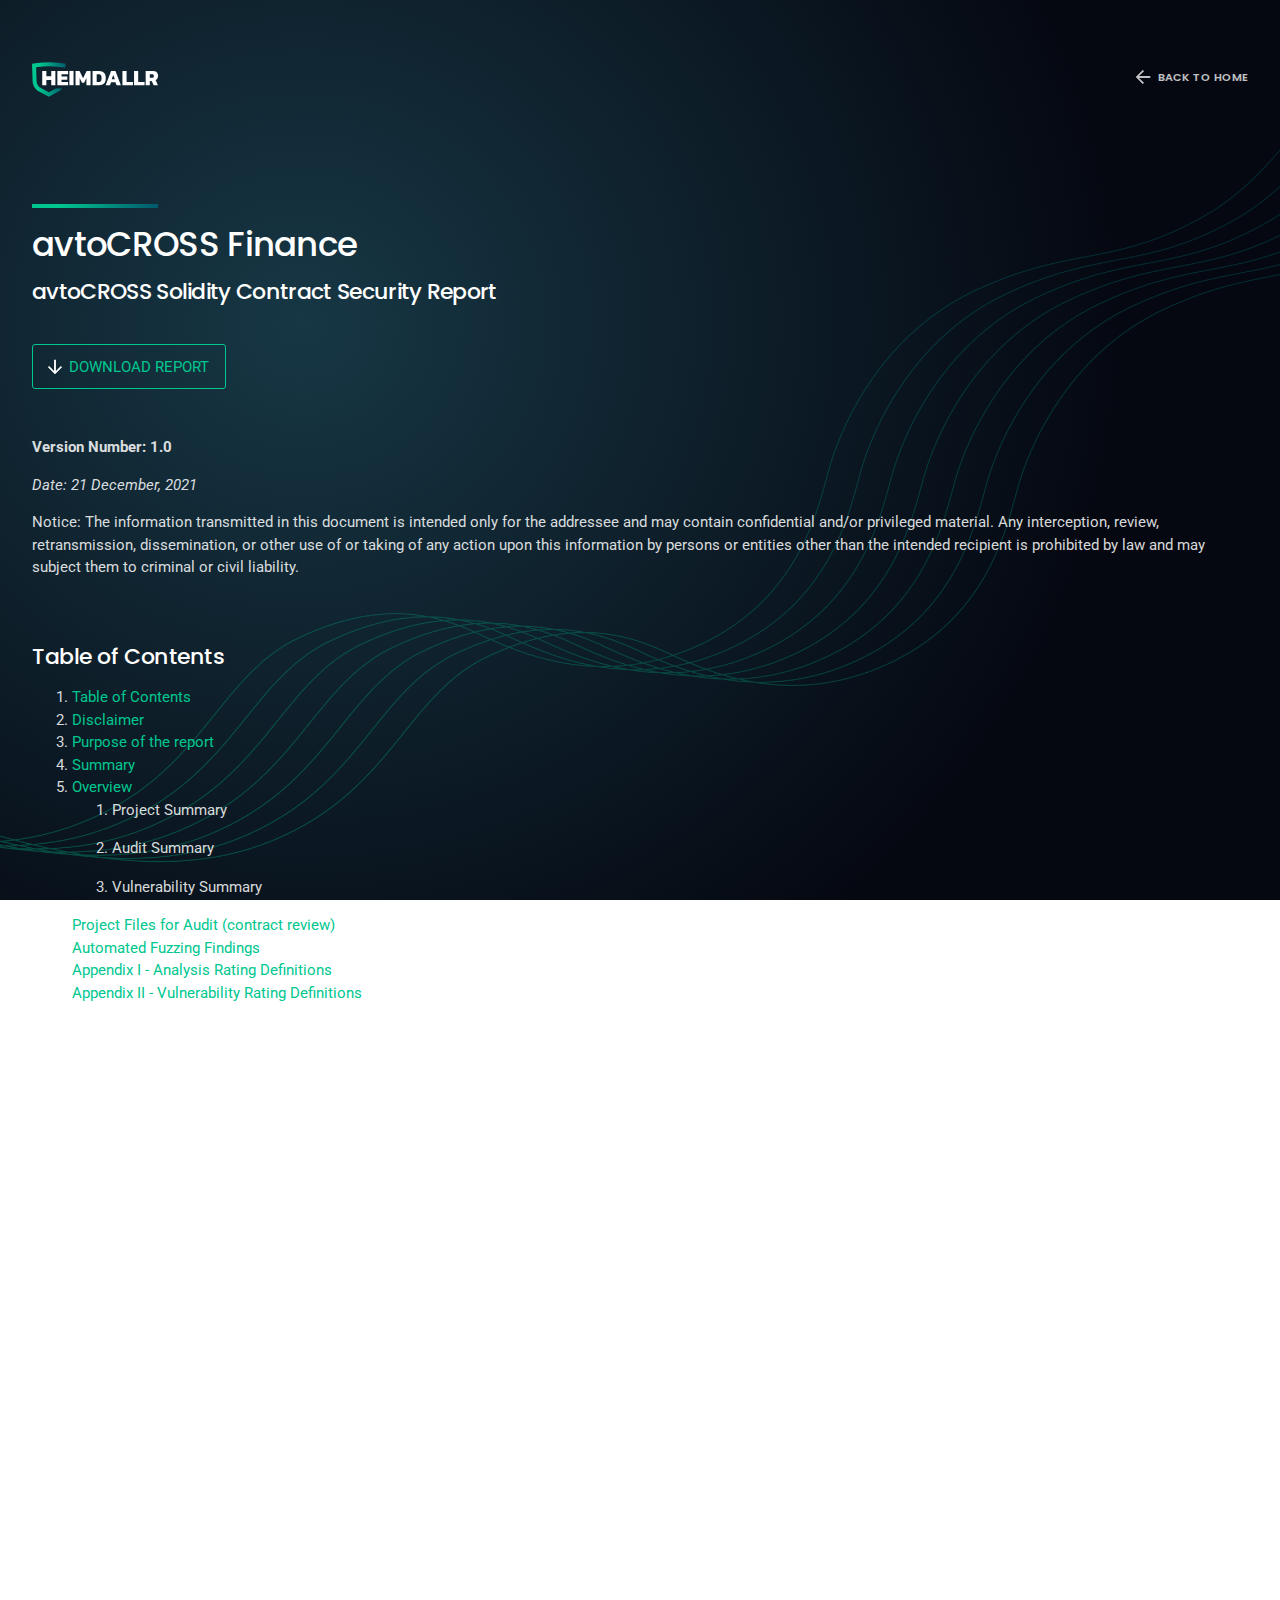
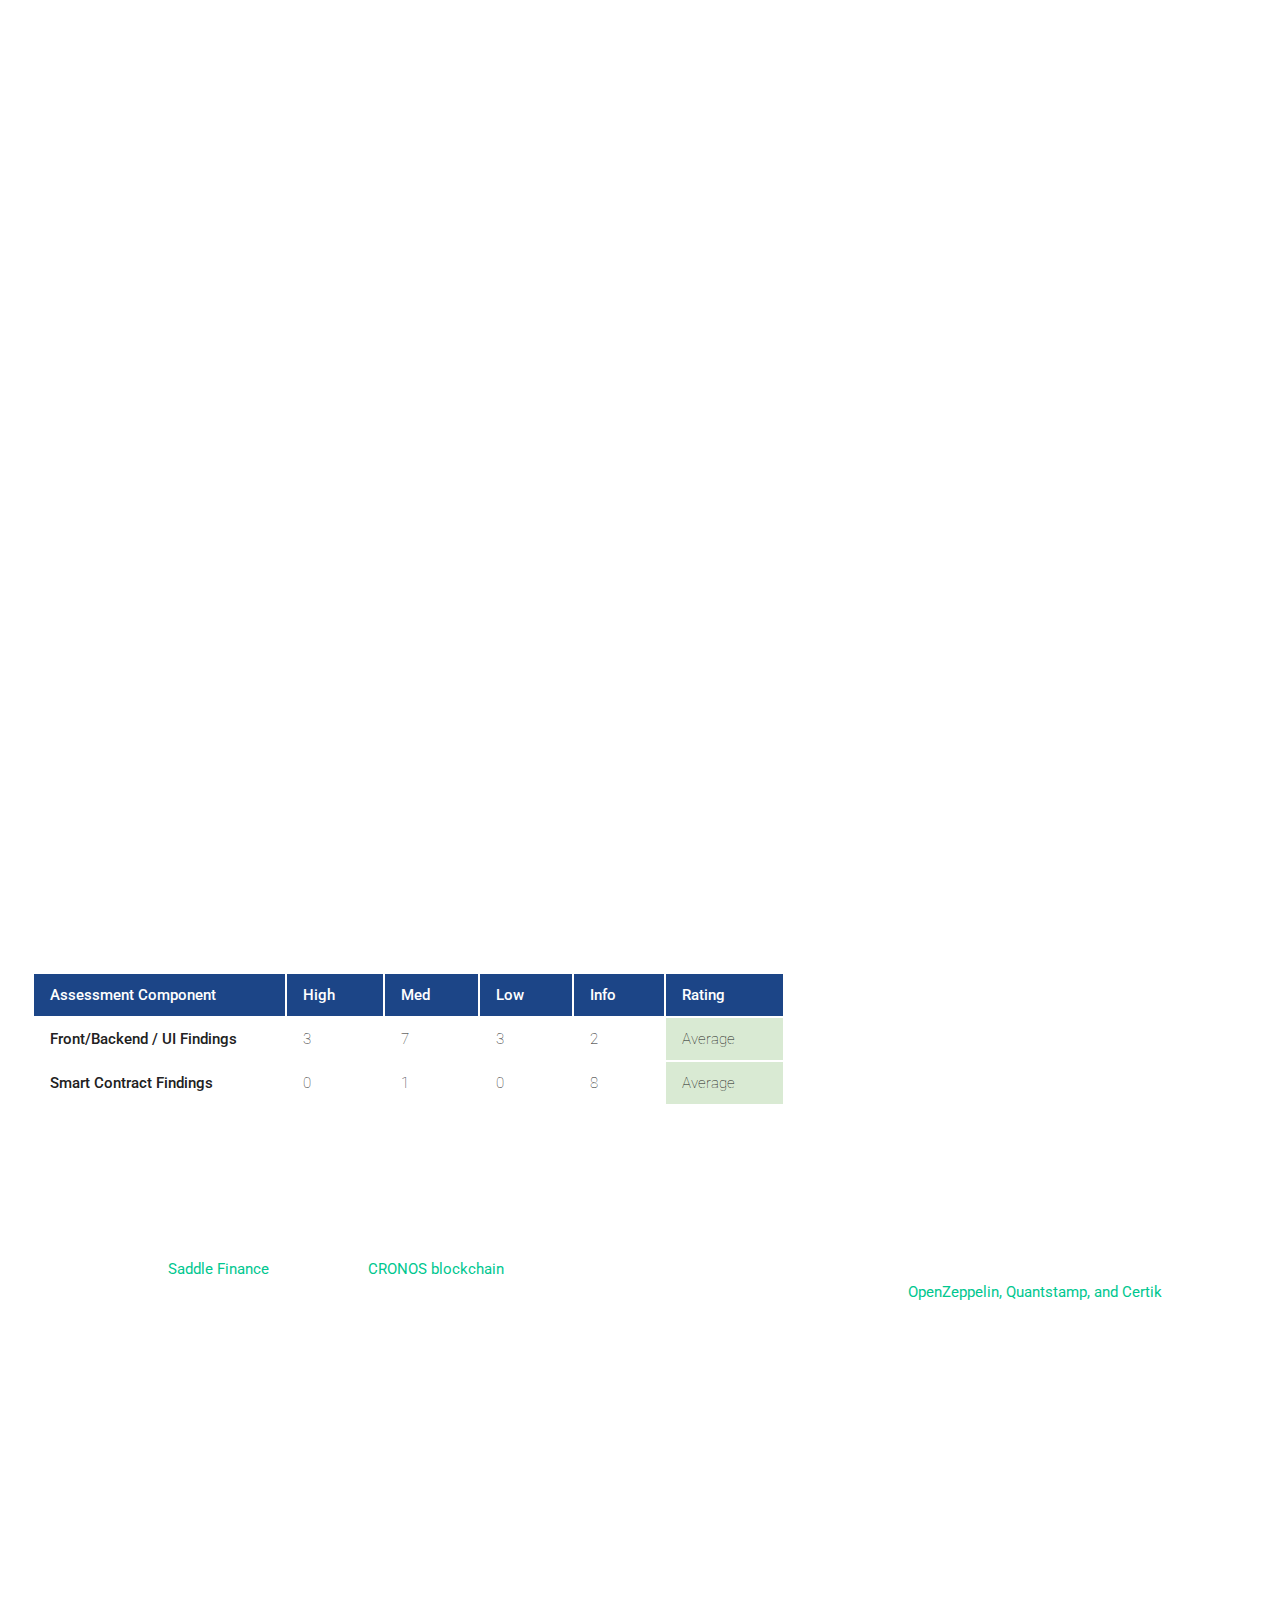
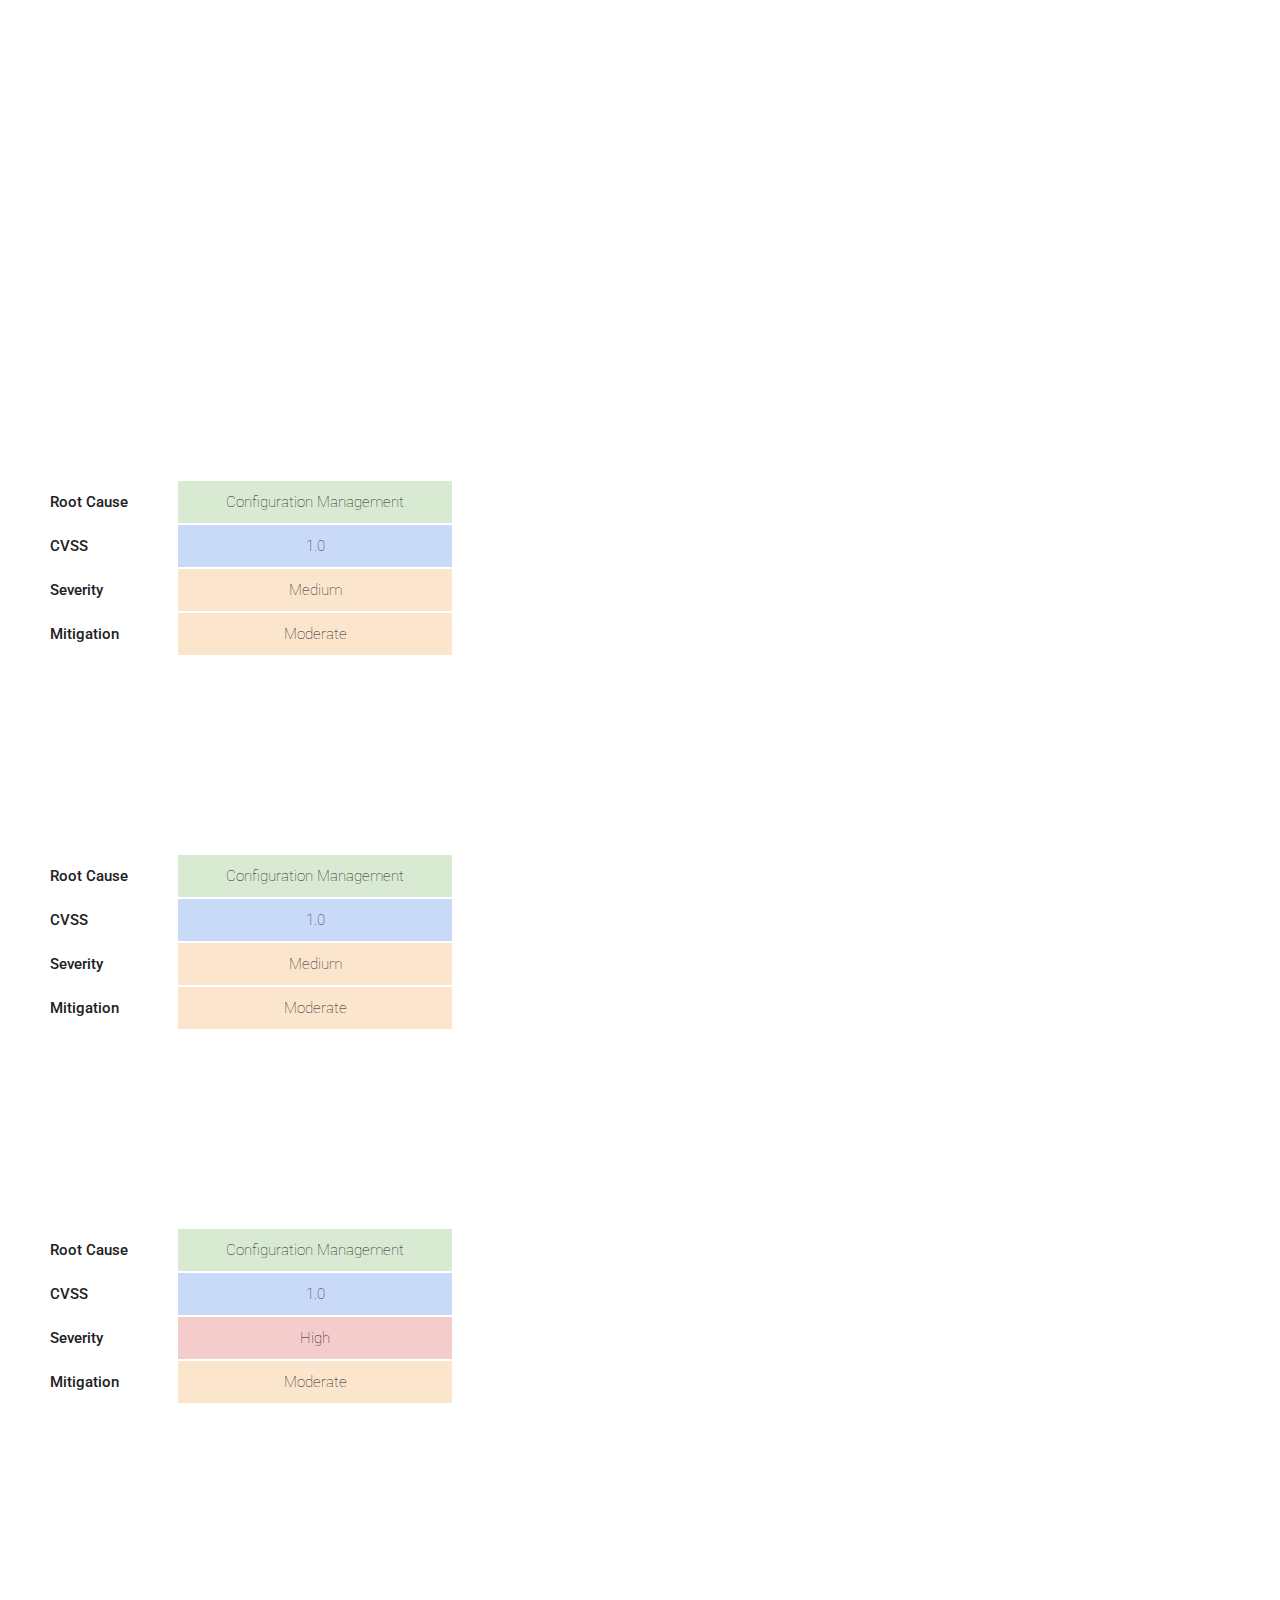
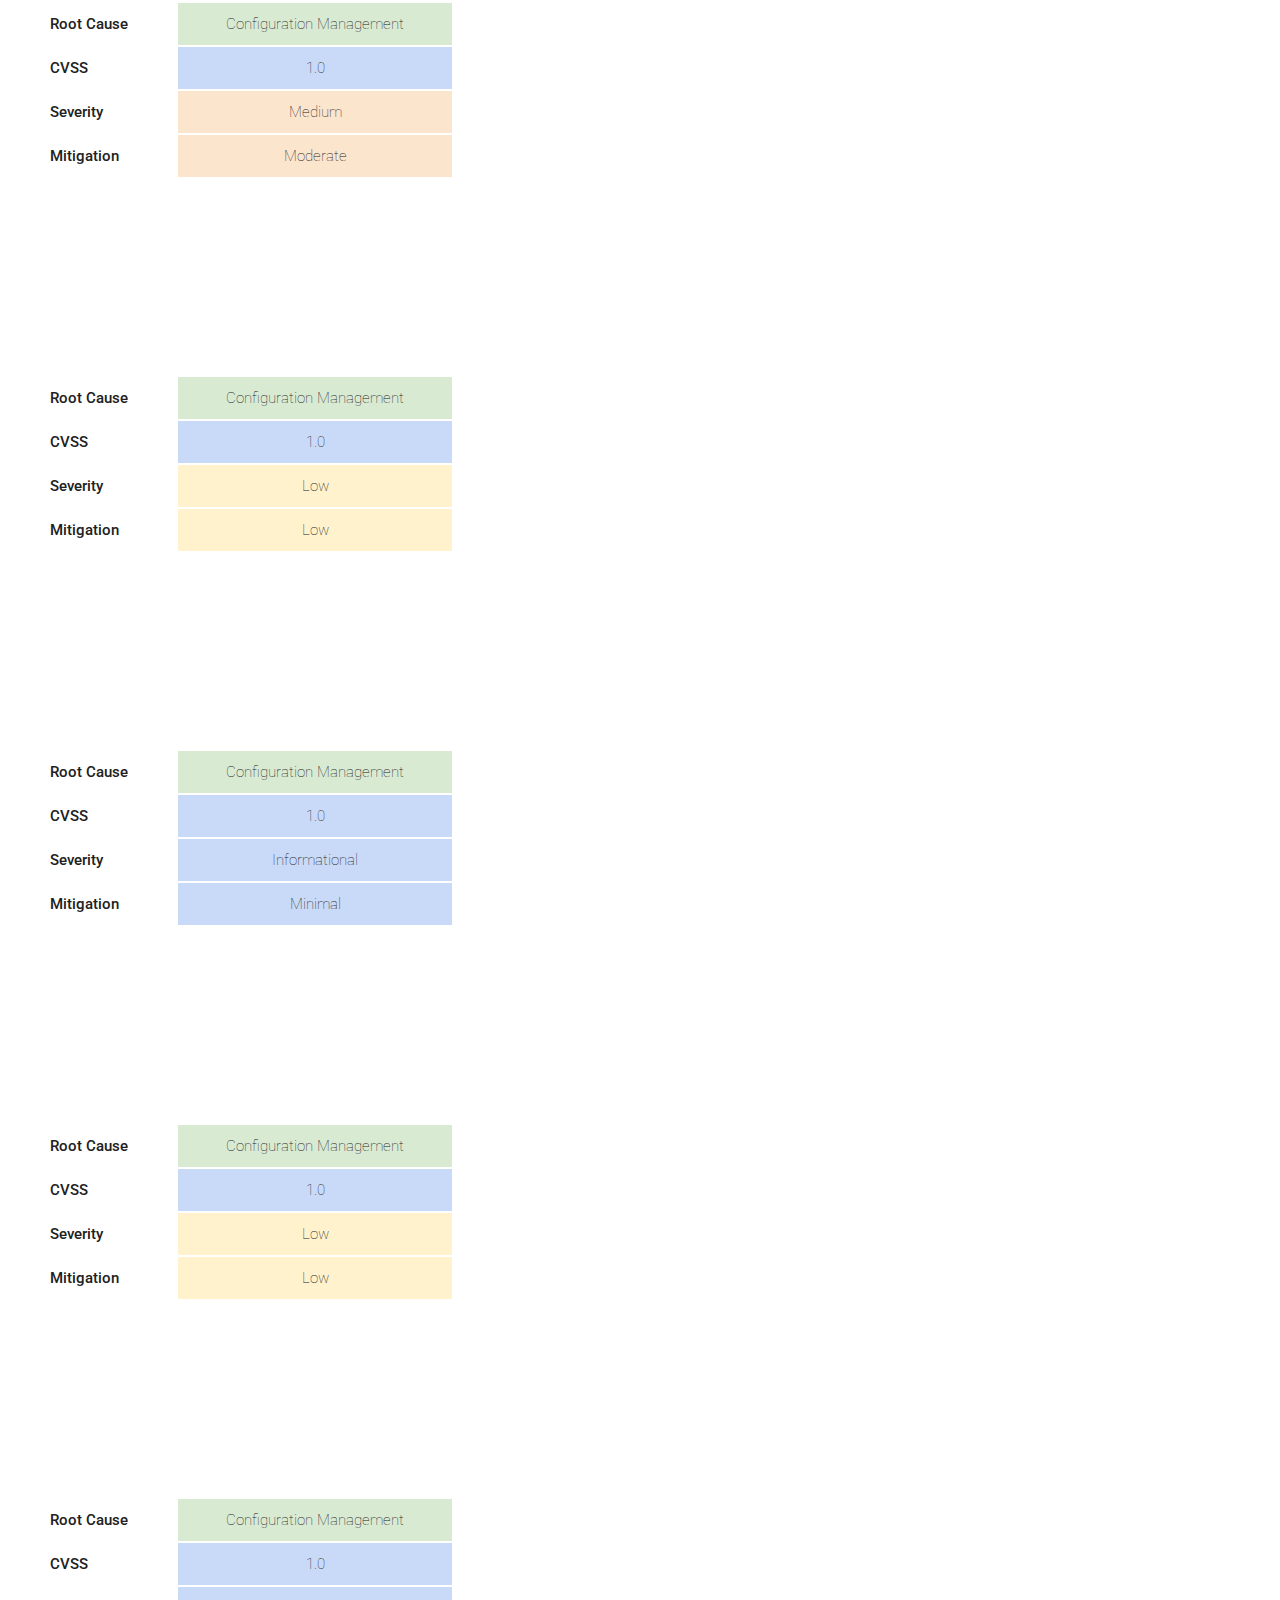
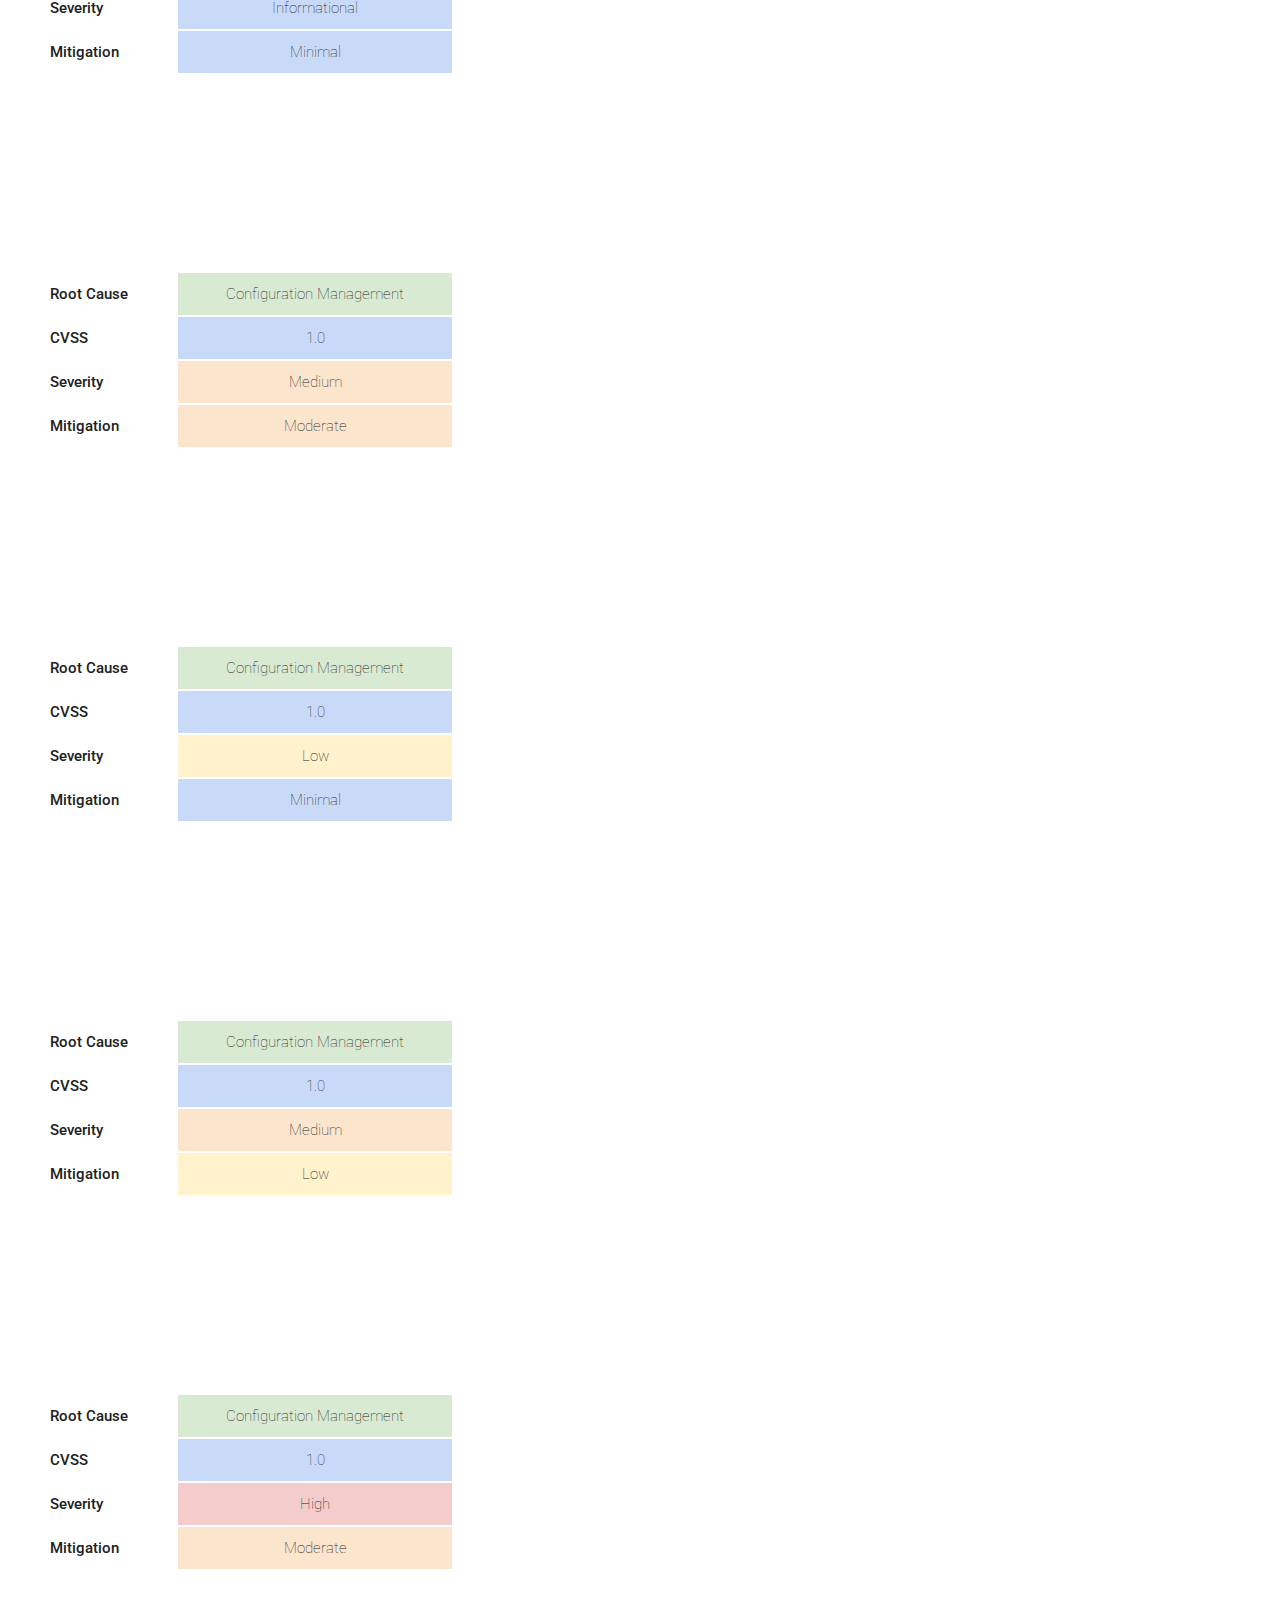
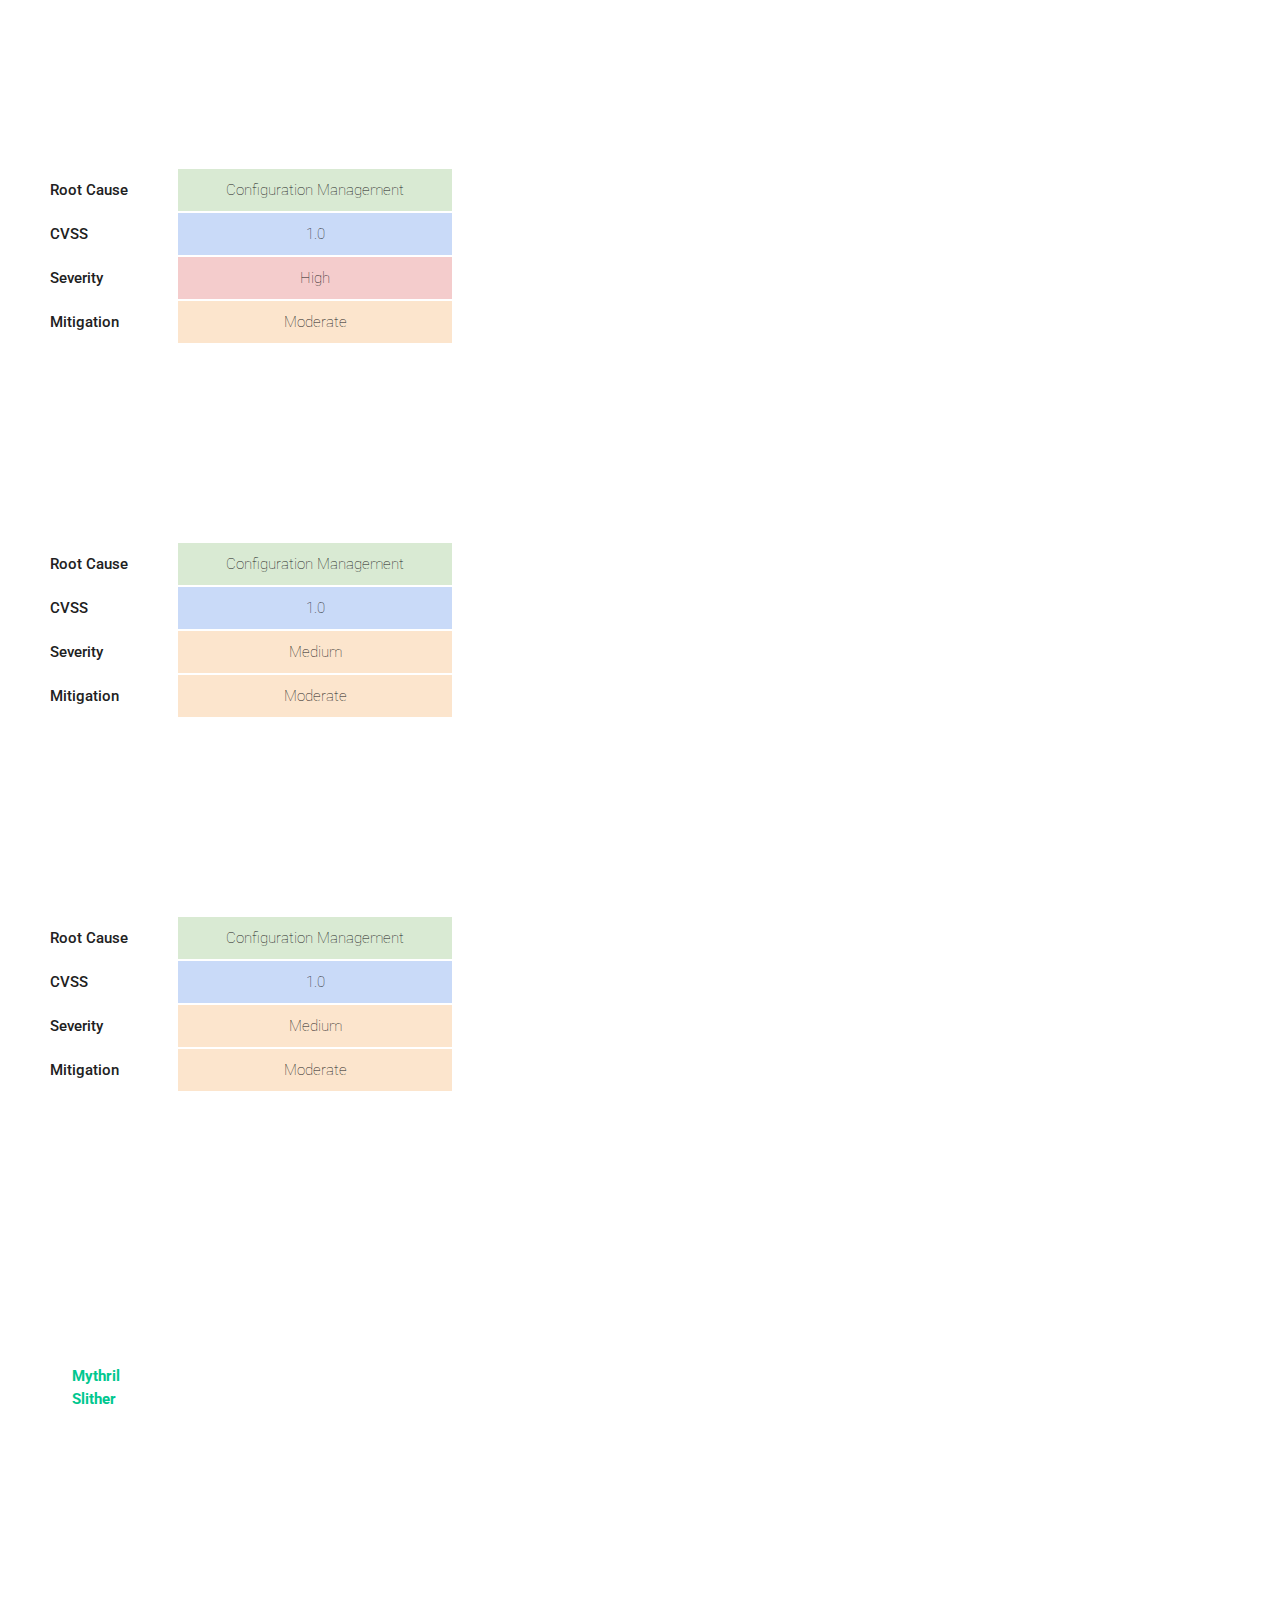
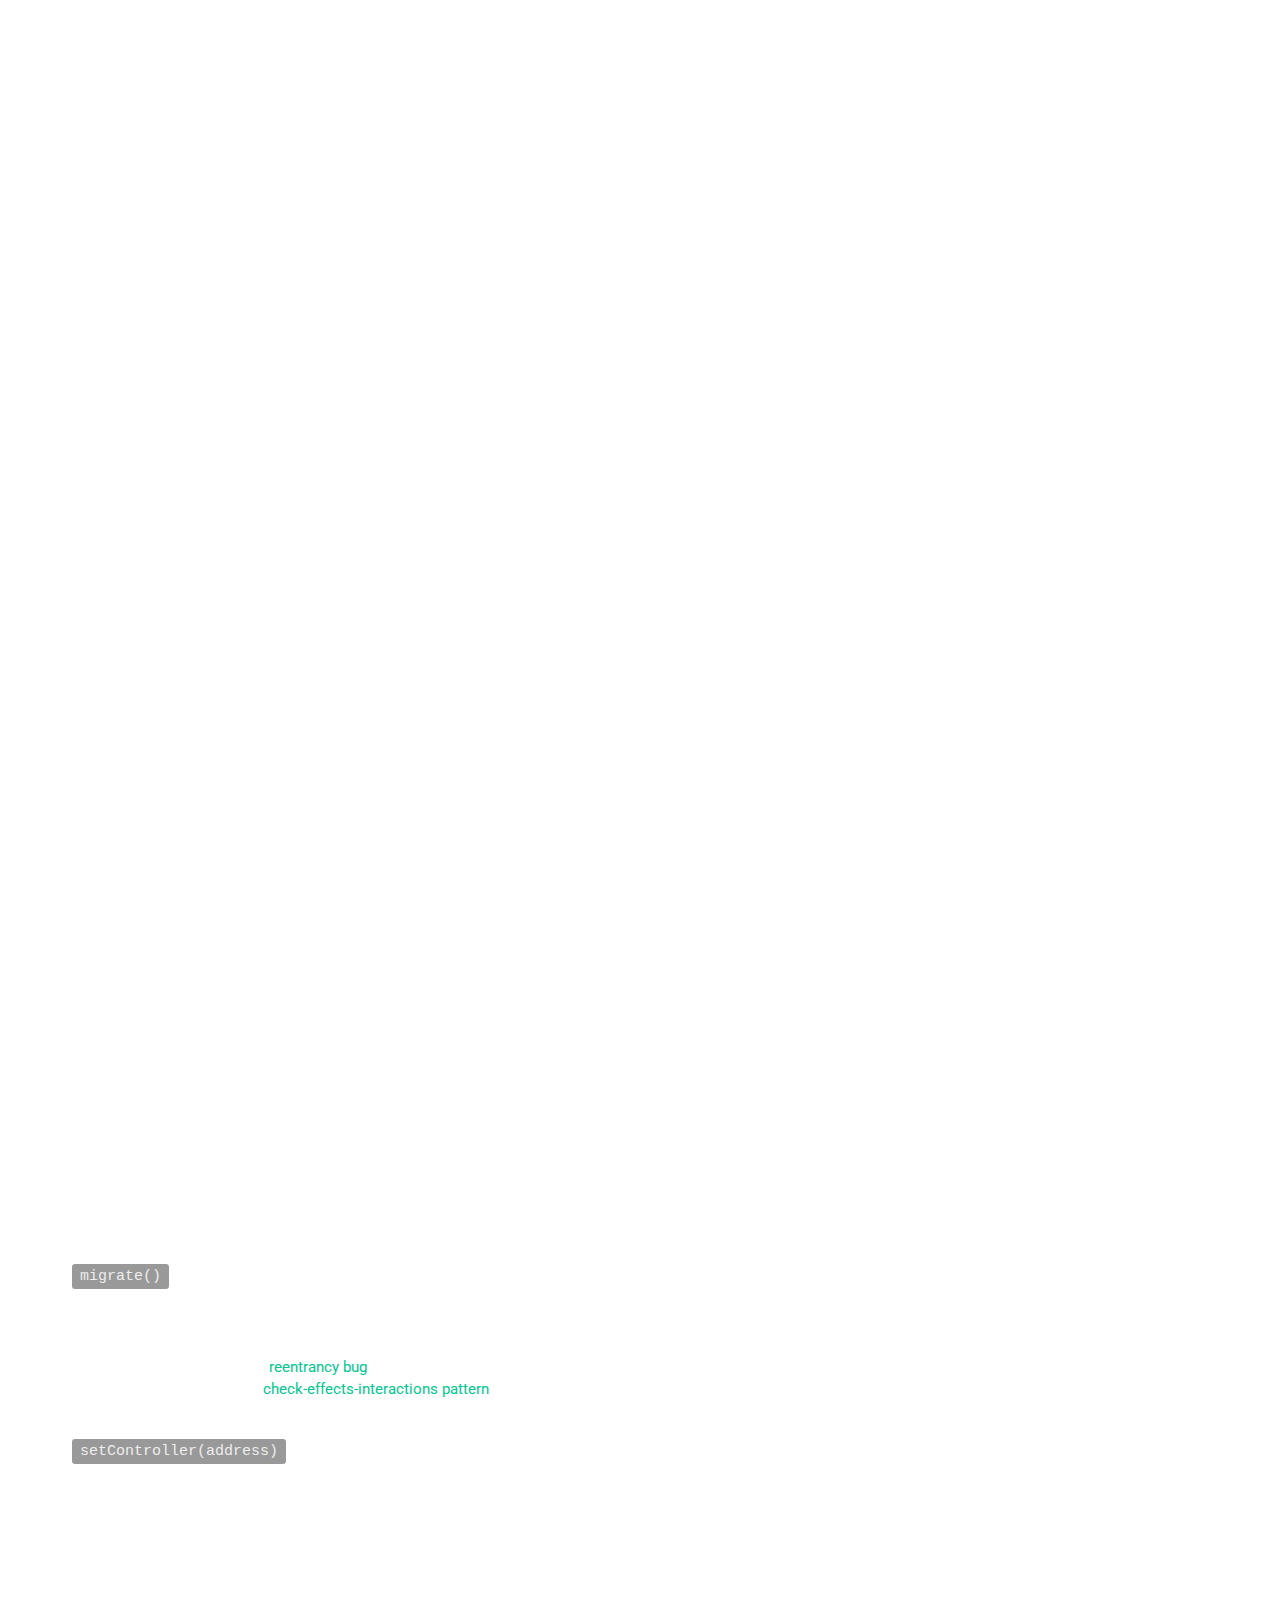
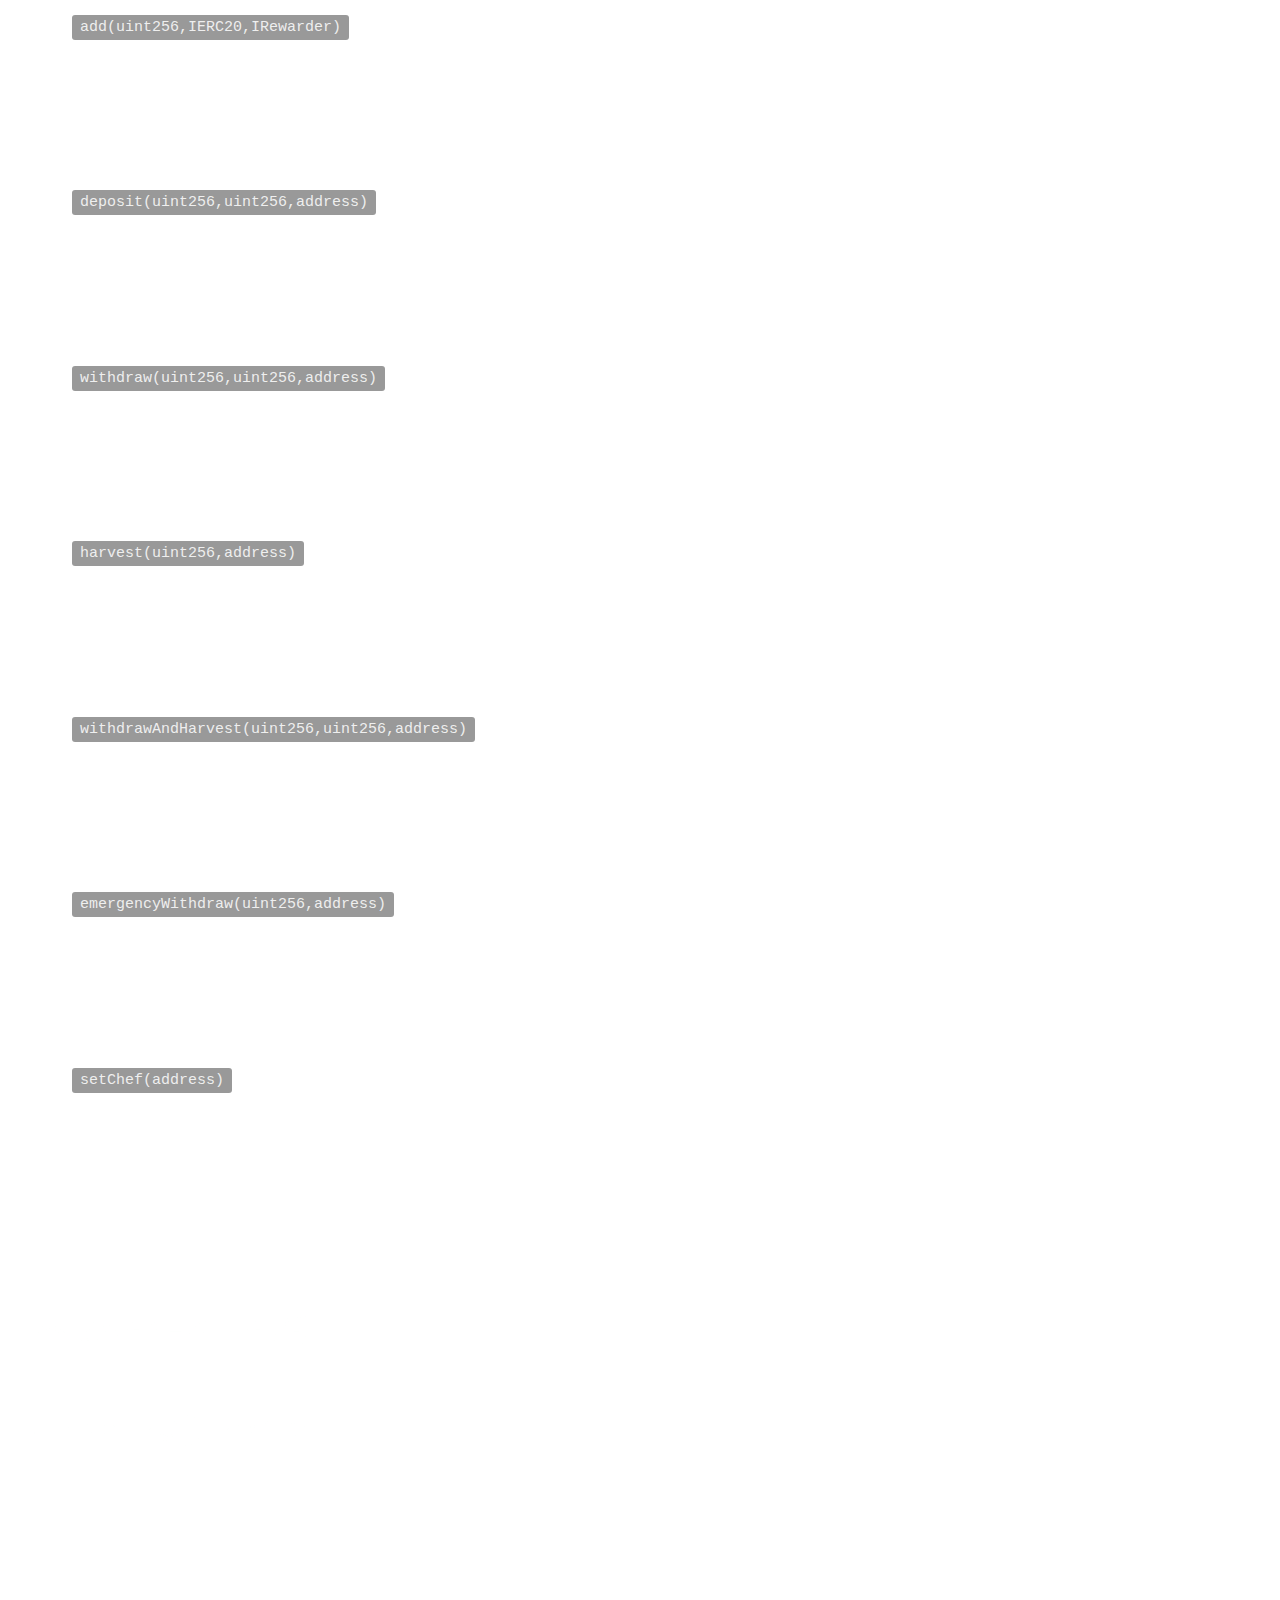
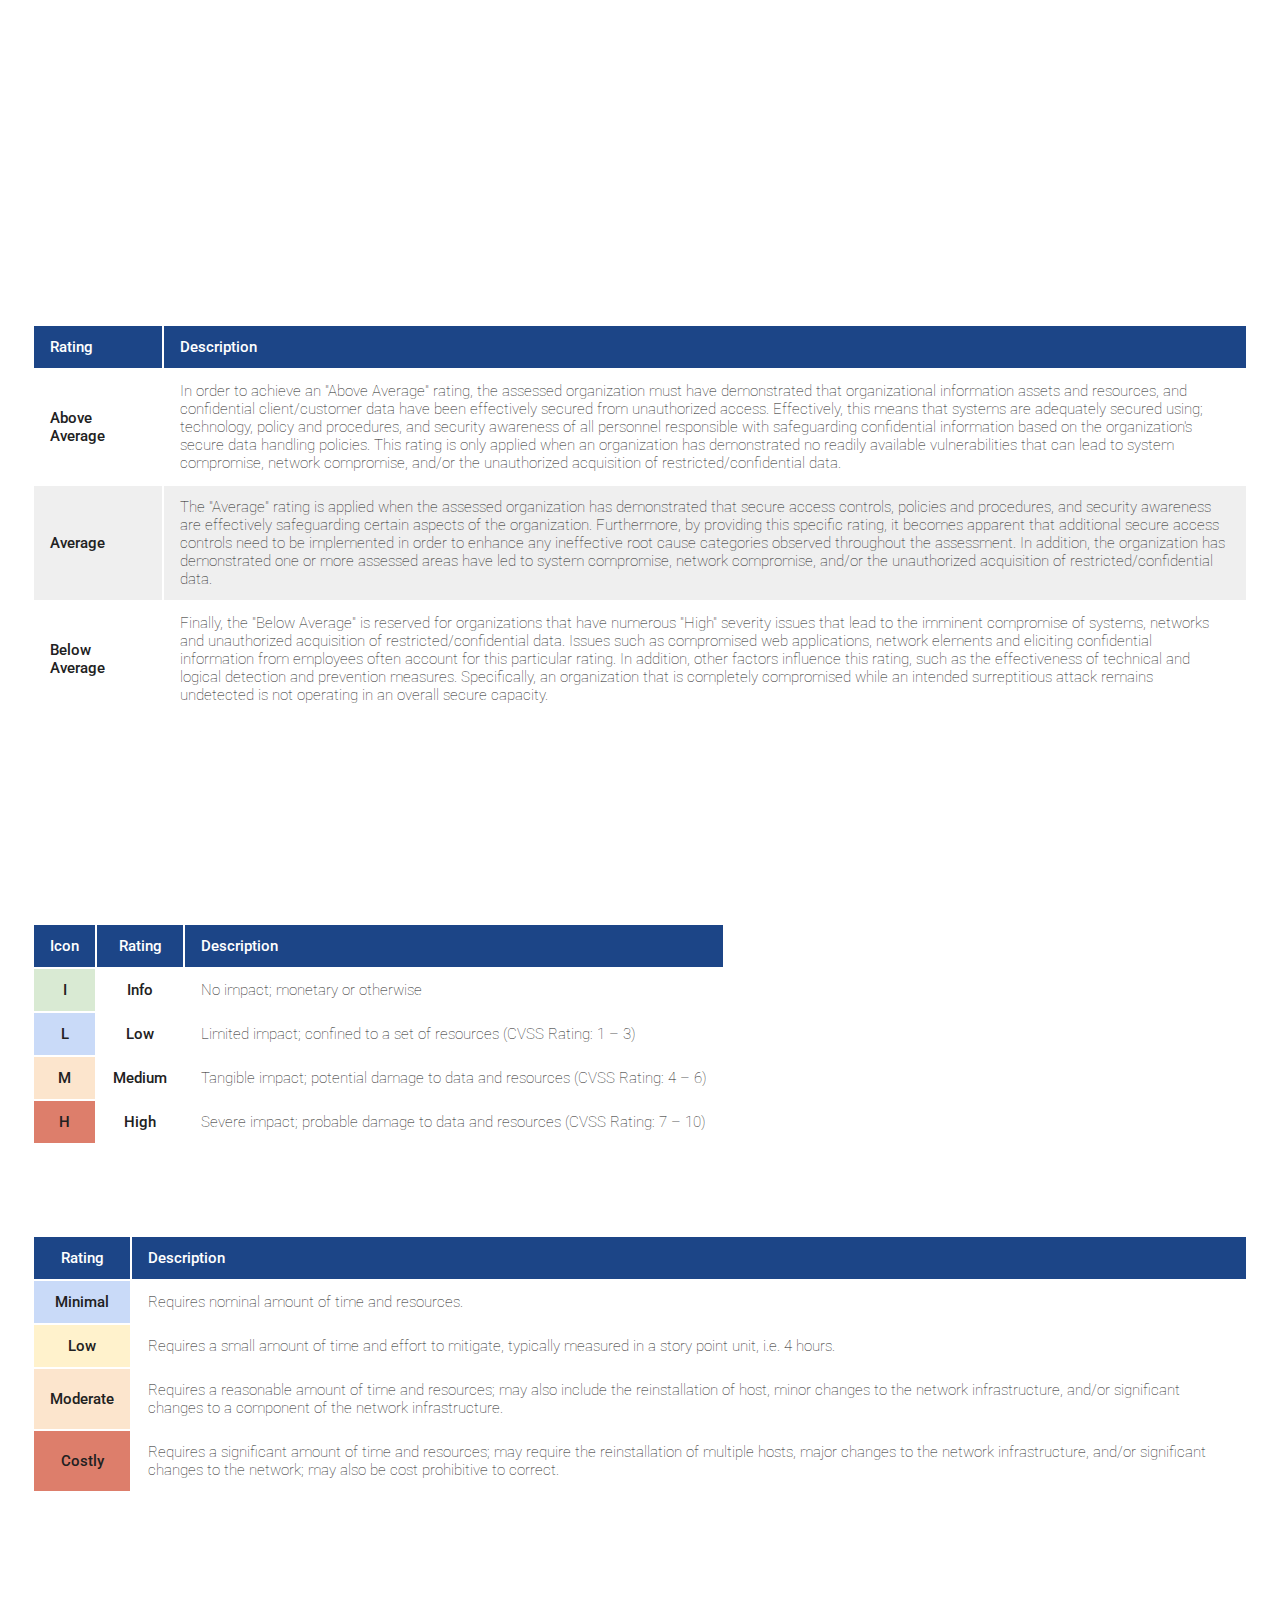
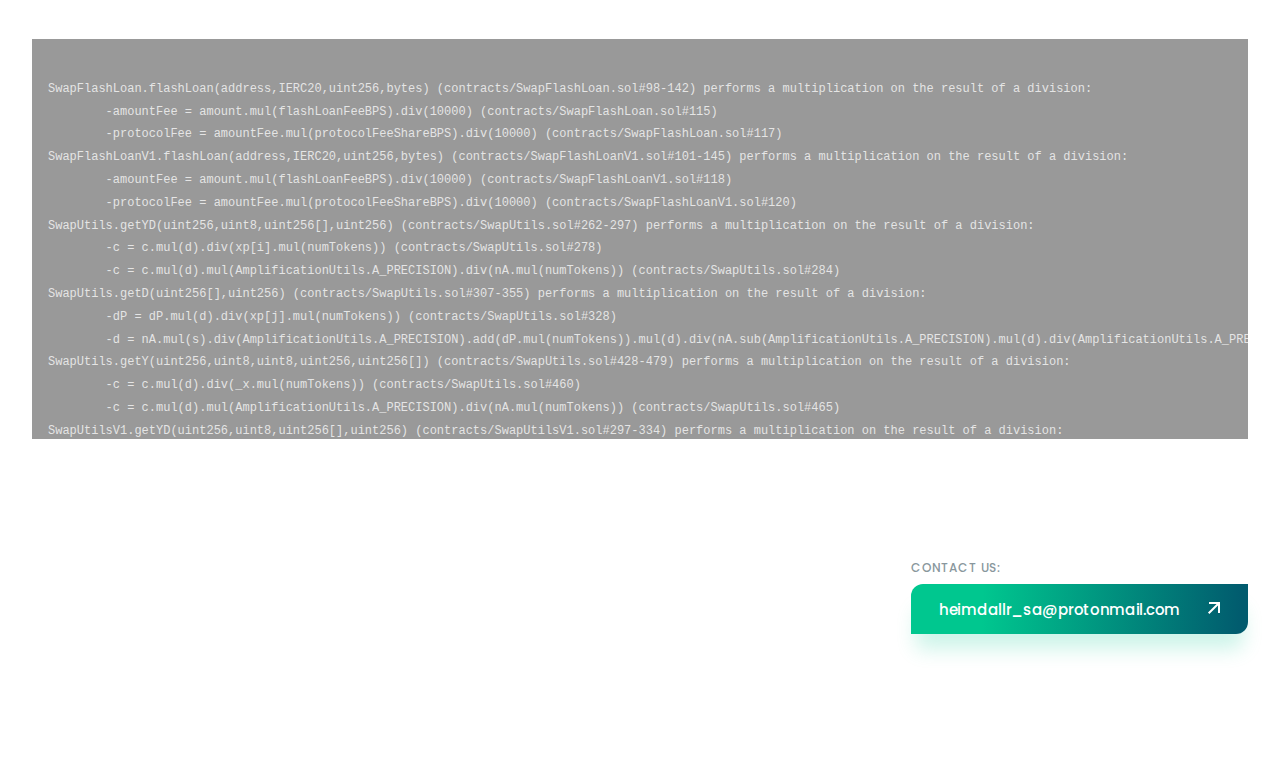
==== commit 524d22f3: "Add files via upload" ====
--- a/reports/avtocross-security-report.html
+++ b/reports/avtocross-security-report.html
@@ -28,7 +28,7 @@
 
 	<link rel="preconnect" href="https://fonts.googleapis.com">
 	<link rel="preconnect" href="https://fonts.gstatic.com" crossorigin>
-	<link href="../style/css/main.css" rel="stylesheet">
+	<link href="../style/css/main.css?v=1640125220655" rel="stylesheet">
 </head>
 <body>
 
@@ -37,7 +37,7 @@
 		<a href="/">
 			<img src="../style/img/logo.svg">
 		</a>
-		<a class="back-btn" href="index.html">
+		<a class="back-btn" href="/">
 			<span>
 				<img src="../style/img/arrow.svg">
 			</span>
@@ -291,8 +291,8 @@
 		<p>
 			<b>Description:</b> The amounts of assets rates are displayed as "0" on the confirm modal window on the add liquidity page.<br>
 			<b>Expected result:</b> The amounts of assets rates are shown prices of tokens on the confirm modal window on the add liquidity page.<br>
-			<b>Risk:</b> High.
-			<b>Assets Affected:</b> Frontend.
+			<b>Risk:</b> High.<br>
+			<b>Assets Affected:</b> Frontend.<br>
 			<b>Remediation:</b> Fixed.
 		</p>
 		<hr>
@@ -320,8 +320,8 @@
 		<p>
 			<b>Description:</b> The notifications of pending transactions are shown on the site after the transaction has come.<br>
 			<b>Expected result:</b> The transaction notifications are not shown after the transaction has come.<br>
-			<b>Risk:</b> High.
-			<b>Assets Affected:</b> Frontend.
+			<b>Risk:</b> High.<br>
+			<b>Assets Affected:</b> Frontend.<br>
 			<b>Remediation:</b> Fixed.
 		</p>
 		<hr>
@@ -349,8 +349,8 @@
 		<p>
 			<b>Description:</b> The balance of the user deposit is displayed as "0.0" on the "Pools" page if the user has an amount less than 1$.<br>
 			<b>Expected result:</b> The balance of user deposit on the “Pool” page corresponds to the amount of deposit.<br>
-			<b>Risk:</b> High.
-			<b>Assets Affected:</b> Frontend.
+			<b>Risk:</b> High.<br>
+			<b>Assets Affected:</b> Frontend.<br>
 			<b>Remediation:</b> Fixed.
 		</p>
 		<hr>
@@ -378,8 +378,8 @@
 		<p>
 			<b>Description:</b> The transactions of add liquidity with 2 or 3 approvers are not confirmed correctly (The metamask wallet looks frozen).<br>
 			<b>Expected result:</b> The transactions of add liquidity with 2 or 3 approvers are confirmed correctly.<br>
-			<b>Risk:</b> High.
-			<b>Assets Affected:</b> Frontend.
+			<b>Risk:</b> High.<br>
+			<b>Assets Affected:</b> Frontend.<br>
 			<b>Remediation:</b> Not fixed.
 		</p>
 		<hr>
@@ -407,8 +407,8 @@
 		<p>
 			<b>Description:</b> The user can enter an amount with more than 18 decimals on the "Swap" page.<br>
 			<b>Expected result:</b> The user can't enter an amount with more than 18 decimals on the "Swap" page.<br>
-			<b>Risk:</b> Low.
-			<b>Assets Affected:</b> Frontend.
+			<b>Risk:</b> Low.<br>
+			<b>Assets Affected:</b> Frontend.<br>
 			<b>Remediation:</b> Fixed.
 		</p>
 		<hr>
@@ -436,8 +436,8 @@
 		<p>
 			<b>Description:</b> The tab names of the pop-up window of wallet connection are not visible if the tab is active.<br>
 			<b>Expected result:</b> The tab names of the pop-up window of wallet connection are displayed if the tab is active.<br>
-			<b>Risk:</b> Low.
-			<b>Assets Affected:</b> Frontend.
+			<b>Risk:</b> Low.<br>
+			<b>Assets Affected:</b> Frontend.<br>
 			<b>Remediation:</b> Fixed.
 		</p>
 		<hr>
@@ -465,8 +465,8 @@
 		<p>
 			<b>Description:</b> The https://ethereum.org/en/wallets/ site is opened after clicking the "Get a wallet!" link on the pop-up window of wallet connection.<br>
 			<b>Expected result:</b> The https://cronos.crypto.org/wallets site is opened after clicking the "Get a wallet!" link on the pop-up window of wallet connection.<br>
-			<b>Risk:</b> Medium.
-			<b>Assets Affected:</b> Frontend.
+			<b>Risk:</b> Medium.<br>
+			<b>Assets Affected:</b> Frontend.<br>
 			<b>Remediation:</b> Fixed.
 		</p>
 		<hr>
@@ -494,8 +494,8 @@
 		<p>
 			<b>Description:</b> The balance of assets chosen in the "To" dropdown list is clickable on the "Swap" page.<br>
 			<b>Expected result:</b> The balance of assets chosen in the "To" dropdown list is not clickable on the "Swap" page.<br>
-			<b>Risk:</b> Low.
-			<b>Assets Affected:</b> Frontend.
+			<b>Risk:</b> Low.<br>
+			<b>Assets Affected:</b> Frontend.<br>
 			<b>Remediation:</b> Fixed.
 		</p>
 		<hr>
@@ -523,8 +523,8 @@
 		<p>
 			<b>Description:</b> Delete autofocus on the "Swap" screen on the mobile devices after opening the asset dropdown lists.<br>
 			<b>Expected result:</b> There is no autofocus on the "Swap" screen on the mobile devices after opening the asset dropdown lists.<br>
-			<b>Risk:</b> High.
-			<b>Assets Affected:</b> Frontend.
+			<b>Risk:</b> High.<br>
+			<b>Assets Affected:</b> Frontend.<br>
 			<b>Remediation:</b> Fixed.
 		</p>
 		<hr>
@@ -552,8 +552,8 @@
 		<p>
 			<b>Description:</b> The text in the Coinbase connect modal window is shifted right.<br>
 			<b>Expected result:</b> The text in the Coinbase connect modal window is fit the modal window.<br>
-			<b>Risk:</b> Low.
-			<b>Assets Affected:</b> Frontend.
+			<b>Risk:</b> Low.<br>
+			<b>Assets Affected:</b> Frontend.<br>
 			<b>Remediation:</b> Fixed.
 		</p>
 		<hr>
@@ -581,8 +581,8 @@
 		<p>
 			<b>Description:</b> Click on the "Metamask" button is not opened Metamask wallet on mobile devices.<br>
 			<b>Expected result:</b> The "Metamask" button is not shown on mobile devices.<br>
-			<b>Risk:</b> Medium.
-			<b>Assets Affected:</b> Frontend.
+			<b>Risk:</b> Medium.<br>
+			<b>Assets Affected:</b> Frontend.<br>
 			<b>Remediation:</b> Fixed.
 		</p>
 		<hr>
@@ -610,8 +610,8 @@
 		<p>
 			<b>Description:</b> The wallet is not changed after clicking the "WalletConnect" button if the user chooses another mobile wallet by WalletConnect.<br>
 			<b>Expected result:</b> User can connect another wallet by WalletConnect.<br>
-			<b>Risk:</b> High.
-			<b>Assets Affected:</b> Frontend.
+			<b>Risk:</b> High.<br>
+			<b>Assets Affected:</b> Frontend.<br>
 			<b>Remediation:</b> Not fixed.
 		</p>
 		<hr>
@@ -639,8 +639,8 @@
 		<p>
 			<b>Description:</b> The message about changing network to Cronos is not displayed on the user wallet if the network in the user wallet does not correspond to "Cronos" network.<br>
 			<b>Expected result:</b> The message about changing the network to Cronos is shown on the user wallet if the network in the user wallet does not correspond to the "Cronos" network.<br>
-			<b>Risk:</b> High.
-			<b>Assets Affected:</b> Wallet connect.
+			<b>Risk:</b> High.<br>
+			<b>Assets Affected:</b> Wallet connect.<br>
 			<b>Remediation:</b> Fixed.
 		</p>
 		<hr>
@@ -668,8 +668,8 @@
 		<p>
 			<b>Description:</b> The user can't disconnect the wallet after connecting with WalletConnect.<br>
 			<b>Expected result:</b> The user can disconnect the wallet after connecting with WalletConnect.<br>
-			<b>Risk:</b> High.
-			<b>Assets Affected:</b> Wallet connect.
+			<b>Risk:</b> High.<br>
+			<b>Assets Affected:</b> Wallet connect.<br>
 			<b>Remediation:</b> Fixed.
 		</p>
 		<hr>
@@ -697,8 +697,8 @@
 		<p>
 			<b>Description:</b> The "Deposit" button is not blocked if the user deposited more than in the wallet on the add liquidity page.<br>
 			<b>Expected result:</b> The "Deposit" button is blocked if user deposits amount more than in wallet on the add liquidity page.<br>
-			<b>Risk:</b> High.
-			<b>Assets Affected:</b> Frontend.
+			<b>Risk:</b> High.<br>
+			<b>Assets Affected:</b> Frontend.<br>
 			<b>Remediation:</b> Not fixed.
 		</p>
 
